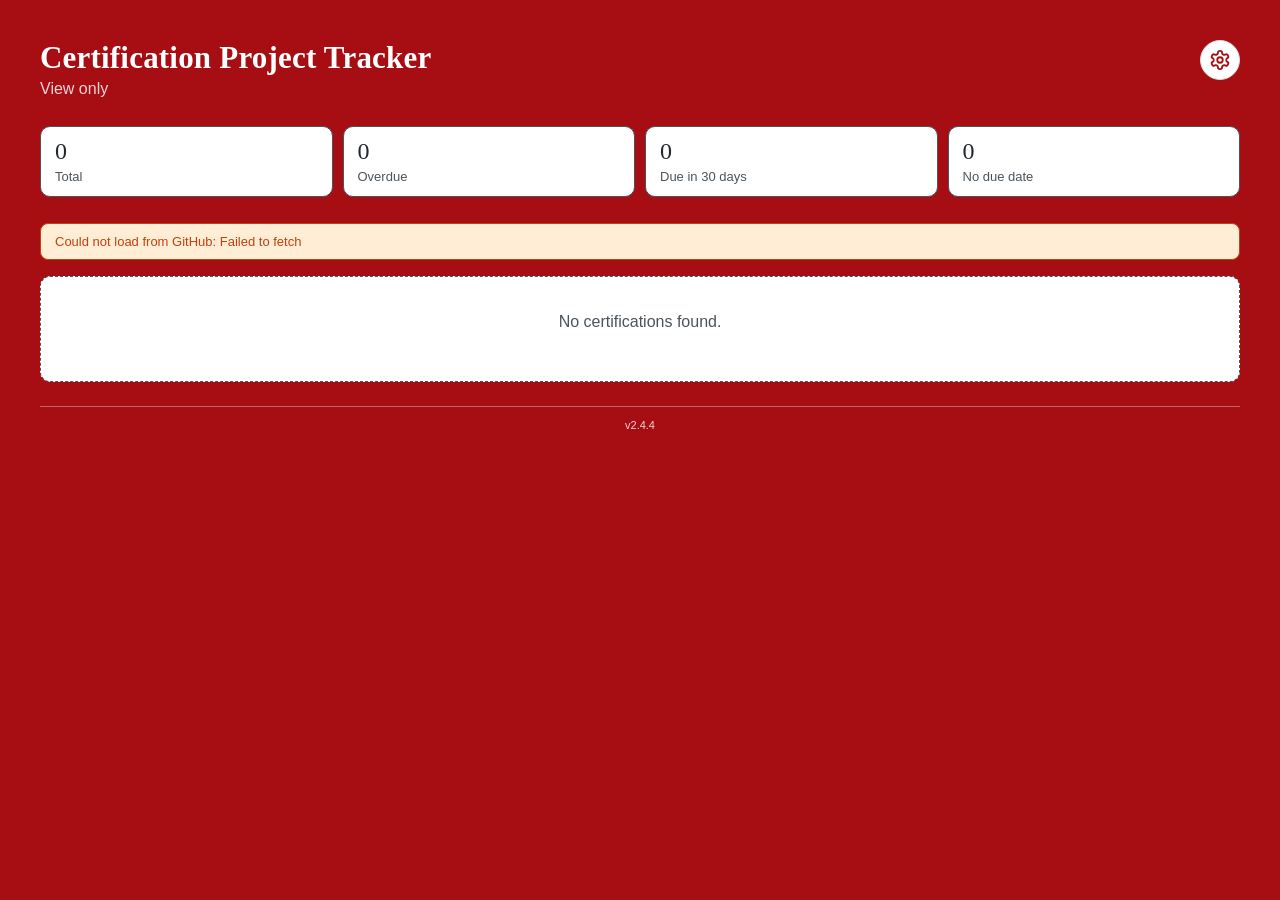
==== index.html @ 2c441146 "Add files via upload *Sidebar certifications: grey shading only, with plain text, on hover and when " ====
<!DOCTYPE html>
<html lang="en">
<head>
<meta charset="UTF-8">
<meta name="viewport" content="width=device-width, initial-scale=1">
<title>Certification Project Tracker (View Only)</title>
<style>
  :root{
    color-scheme: light dark;
    --bg:#A70E13;
    --on-bg:#FFFFFF;
    --on-bg-soft:#F6D2D4;
    --on-bg-line:rgba(255,255,255,0.35);
    --card:#FFFFFF;
    --card-line:#4A545B;
    --line:#D8DCDF;
    --line-strong:#B4BBC0;
    --hover:#E1E5E8;
    --neutral-bg:#E6E9EB;
    --backdrop:rgba(20,24,27,0.45);
    --ink:#23292E;
    --ink-soft:#4A545B;
    --ink-faint:#6A747B;
    --accent:#A70E13;
    --accent-hover:#8C0B10;
    --accent-ink:#A70E13;
    --hover-ink:#A70E13;
    --accent-bg:#FBE8E9;
    --on-accent:#FFFFFF;
    --rust:#C2410C;
    --rust-bg:#FFEDD5;
    --rust-strong:#9A3409;
    --rust-bg-strong:#FFE0C2;
    --gold:#875A00;
    --gold-bg:#FCEFD3;
    --sage:#2E6A2A;
    --sage-bg:#E2F0DE;
    --sage-strong:#1F4D1C;
    --sage-bg-strong:#CFE6C8;
    --slate:#2E5A88;
    --slate-bg:#E2EBF5;
    --edit-hover-line:#1D5FA8;
    --field-bg:#FFFFFF;
    --action:#1D5FA8;
    --action-hover:#174C87;
    --action-ink:#1D5FA8;
    --del:#A70E13;
    --del-line:#A70E13;
    --del-bg:#FBE8E9;
    --del-strong:#7A0A0E;
    --del-bg-strong:#F6D2D4;
    --radius:10px;
    --serif: Calibri, "Segoe UI", Georgia, serif;
    --sans: Calibri, "Segoe UI", -apple-system, BlinkMacSystemFont, Helvetica, Arial, sans-serif;
  }
  @media (prefers-color-scheme: dark){
    :root{
      --bg:#000000;
      --on-bg:#FFFFFF;
      --on-bg-soft:#B8C1C7;
      --on-bg-line:#333333;
      --card:#353D43;
      --card-line:#A70E13;
      --line:#4A545B;
      --line-strong:#7C8790;
      --hover:#434C53;
      --neutral-bg:#454E55;
      --backdrop:rgba(0,0,0,0.6);
      --ink:#FFFFFF;
      --ink-soft:#E4E8EB;
      --ink-faint:#B8C1C7;
      --accent:#A70E13;
      --accent-hover:#C0151B;
      --accent-ink:#FF6B6F;
      --hover-ink:#FF6B6F;
      --accent-bg:#4A2A2E;
      --on-accent:#FFFFFF;
      --rust:#FF9D66;
      --rust-bg:#4E3325;
      --rust-strong:#FFB085;
      --rust-bg-strong:#4E3325;
      --gold:#E7C07E;
      --gold-bg:#4A3D22;
      --sage:#C6E0BE;
      --sage-bg:#2E4630;
      --sage-strong:#D6EBCF;
      --sage-bg-strong:#3A5A3C;
      --slate:#C9D6E6;
      --slate-bg:#2E3C4B;
      --edit-hover-line:#6FA8E8;
      --field-bg:#000000;
      --action:#2F6DB5;
      --action-hover:#3B7BC4;
      --action-ink:#6FA8E8;
      --del:#FF8E91;
      --del-line:#FF6B6F;
      --del-bg:#4A2A2E;
      --del-strong:#FFA3A6;
      --del-bg-strong:#5C3238;
    }
  }
  html{-webkit-text-size-adjust:100%;text-size-adjust:100%;}
  a{color:var(--action-ink);}
  *{box-sizing:border-box;}
  body{
    margin:0;
    background:var(--bg);
    color:var(--ink);
    font-family:var(--sans);
    font-size:17px;
    padding:clamp(16px, 4vw, 40px) clamp(12px, 3vw, 32px) 60px;
  }
  .wrap{max-width:min(1200px, 96vw);margin:0 auto;}
  header{margin-bottom:28px;}
  h1{
    color:var(--on-bg);
    font-family:var(--serif);
    font-weight:700;
    font-size:31px;
    margin:0 0 4px;
    letter-spacing:0.2px;
  }
  .sub{color:var(--on-bg-soft);font-size:16px;margin:0;}
  .stats{
    display:grid;
    grid-template-columns:repeat(auto-fit, minmax(140px, 1fr));
    gap:10px;
    margin:22px 0 26px;
  }
  .stat{
    background:var(--card);
    border:1px solid var(--card-line);
    border-radius:var(--radius);
    padding:12px 14px;
  }
  .stat .n{font-family:var(--serif);font-size:24px;font-weight:500;line-height:1;}
  .stat .l{font-size:13px;color:var(--ink-soft);margin-top:6px;}
  .toolbar{
    display:flex;
    justify-content:space-between;
    align-items:center;
    margin-bottom:14px;
    gap:10px;
  }
  .toolbar h2{
    color:var(--on-bg);
    font-family:var(--serif);
    font-size:19px;
    font-weight:500;
    margin:0;
  }
  button{
    font-family:var(--sans);
    font-size:14px;
    cursor:pointer;
    border-radius:8px;
    border:1px solid var(--line);
    background:var(--card);
    padding:8px 14px;
    color:var(--ink);
  }
  button:hover{border-color:var(--ink-faint);}

  .btn-primary{
    background:var(--action);
    border-color:var(--action);
    color:#FFFFFF;
  }
  .btn-primary:hover{background:var(--action-hover);border-color:var(--action-hover);}
  .btn-text{
    display:inline-flex;
    align-items:center;
    gap:5px;
    height:28px;
    padding:0 10px;
    font-size:13px;
    line-height:1;
    border-radius:6px;
    border:1px solid var(--line-strong);
    background:transparent;
    color:var(--ink-soft);
    white-space:nowrap;
  }
  
  .btn-text svg{width:15px;height:15px;flex-shrink:0;}
  .btn-text.danger{color:var(--del);border-color:var(--del-line);background:var(--del-bg);}
  
  .btn-text.ok{color:var(--sage);border-color:var(--sage);background:var(--sage-bg);}
  
  .cert-actions{display:flex;gap:6px;flex-shrink:0;flex-wrap:wrap;justify-content:flex-end;}

  .empty{
    background:var(--card);
    border:1px dashed var(--card-line);
    border-radius:var(--radius);
    padding:36px 20px;
    text-align:center;
    color:var(--ink-soft);
  }
  .empty p{margin:0 0 14px;font-size:16px;}

  table{
    width:100%;
    table-layout:fixed;
    border-collapse:collapse;
    background:var(--card);
    border:1px solid var(--line);
    border-radius:var(--radius);
    overflow:hidden;
    font-size:14px;
  }
  thead th{
    text-align:left;
    font-size:12px;
    font-weight:600;
    color:var(--ink-soft);
    padding:10px 12px;
    border-bottom:1px solid var(--line);
    background:var(--hover);
    overflow-wrap:break-word;
  }
  tbody td{
    padding:12px;
    border-bottom:1px solid var(--line);
    vertical-align:top;
    overflow-wrap:break-word;
    word-break:break-word;
  }
  tbody tr:last-child td{border-bottom:none;}
  tbody tr:hover{background:var(--hover);}
  .cert-name{font-weight:500;font-family:var(--serif);font-size:16px;}
  .muted{color:var(--ink-soft);}
  .pill{
    font-size:12px;
    padding:3px 9px;
    border-radius:99px;
    white-space:nowrap;
    font-weight:600;
    display:inline-block;
  }
  .pill-notstarted{background:var(--neutral-bg);color:var(--ink-soft);}
  .pill-inprogress{background:var(--slate-bg);color:var(--slate);}
  .pill-submitted{background:var(--slate-bg);color:var(--slate);}
  .pill-underreview{background:var(--gold-bg);color:var(--gold);}
  .pill-approved{background:var(--sage-bg);color:var(--sage);}
  .pill-rejected{background:var(--rust-bg);color:var(--rust);}
  .pill-onhold{background:var(--neutral-bg);color:var(--ink-soft);}
  .pill-overdue{background:var(--rust-bg);color:var(--rust);}
  .pill-slate{background:var(--slate-bg);color:var(--slate);margin-right:6px;}
  .pill-gold{background:var(--gold-bg);color:var(--gold);margin-right:6px;}
  .pill-sage{background:var(--sage-bg);color:var(--sage);margin-right:6px;}
  .due-cell.overdue{color:var(--rust);font-weight:600;}
  .actions-cell{white-space:nowrap;}
  .change-cell{max-width:220px;}
  .doc-loc{
    font-family:ui-monospace,"SF Mono",Consolas,monospace;
    font-size:12px;
    color:var(--ink-faint);
    margin-top:4px;
    word-break:break-all;
    user-select:all;
  }
  .doc-loc a{color:var(--action-ink);text-decoration:underline;}
  .field-grid .fv a{color:var(--action-ink);text-decoration:underline;}

  .tabs{
    display:flex;
    flex-wrap:wrap;
    gap:6px;
    border-bottom:1px solid var(--line);
    padding-bottom:0;
    margin-bottom:16px;
  }
  .tab{
    position:relative;
    display:flex;
    align-items:center;
    gap:8px;
    padding:10px 14px;
    border:1px solid transparent;
    border-bottom:none;
    border-radius:8px 8px 0 0;
    background:none;
    color:var(--ink-soft);
    font-family:var(--serif);
    font-size:15px;
    cursor:pointer;
  }
  
  .tab.active{
    color:var(--ink);
    background:var(--card);
    border-color:var(--line);
    font-weight:500;
  }
  .tab.active::after{
    content:'';
    position:absolute;
    left:0; right:0; bottom:-1px;
    height:1px;
    background:var(--card);
  }
  .tab-count{
    font-size:12px;
    background:var(--slate-bg);
    color:var(--slate);
    padding:1px 7px;
    border-radius:99px;
    font-weight:600;
  }
  .tab-overdue-dot{
    width:7px;
    height:7px;
    border-radius:50%;
    background:var(--rust);
    display:inline-block;
  }
  .tab-panel{
    background:var(--card);
    border:1px solid var(--line);
    border-radius:0 var(--radius) var(--radius) var(--radius);
    padding:6px 16px 14px;
  }
  .cgroup-add{padding-top:6px;}
  .cert-block{
    padding:14px 0;
    border-bottom:1px solid var(--line);
  }
  .cert-block:last-child{border-bottom:none;}
  .cert-block-top{
    display:flex;
    justify-content:space-between;
    align-items:flex-start;
    gap:10px;
  }
  .cert-collapse-toggle{
    width:100%;
    background:none;
    border:none;
    padding:0;
    cursor:pointer;
    text-align:left;
    font-family:var(--sans);
    color:var(--ink);
  }
  .cert-collapse-toggle:hover .cert-name{color:var(--action-ink);}
  .cert-collapse-toggle .chevron{
    display:inline-block;
    font-size:12px;
    color:var(--ink-faint);
    margin-right:6px;
    transition:transform 0.15s ease;
  }
  .cert-collapse-toggle .chevron.open{transform:rotate(90deg);}
  .serial-heading{
    font-family:var(--serif);
    font-size:13px;
    font-weight:600;
    color:var(--ink-soft);
    text-transform:uppercase;
    letter-spacing:0.04em;
    margin:16px 0 4px;
  }
  .serial-heading:first-child{margin-top:0;}
  .field-grid{
    display:grid;
    grid-template-columns:repeat(auto-fit, minmax(220px, 1fr));
    gap:10px 20px;
    margin-top:10px;
    font-size:14px;
  }
  .field-grid .fk{
    font-size:12px;
    color:var(--ink-faint);
    margin-bottom:2px;
  }
  .field-grid .fv{color:var(--ink);}
  .field-grid .full{grid-column:1 / -1;}
  .inline-edit-row{margin-top:2px;}
  .inline-input{
    width:100%;
    font-family:var(--sans);
    font-size:14px;
    padding:7px 9px;
    border:1px solid var(--line);
    border-radius:8px;
    background:var(--field-bg);
    color:var(--ink);
  }
  .inline-input:focus{border-color:var(--action-ink);outline:none;}
  .changelog{
    margin-top:12px;
    padding-top:10px;
    border-top:1px solid var(--line);
  }
  .changelog-entry{
    display:flex;
    gap:10px;
    font-size:15px;
    padding:3px 0;
  }
  .changelog-date{
    font-size:13px;
    padding-top:1px;
    color:var(--ink-faint);
    min-width:80px;
    flex-shrink:0;
  }
  .changelog-text{color:var(--ink-soft);}
  .activity-entry{
    font-size:15px;
    padding:8px 0;
    border-bottom:1px solid var(--line);
  }
  .activity-entry:last-child{border-bottom:none;}
  .activity-entry-top{
    display:flex;
    justify-content:space-between;
    align-items:flex-start;
    gap:10px;
  }
  .late-note{color:var(--ink-faint);font-style:italic;}
  .activity-meta{
    font-size:13px;
    color:var(--ink-faint);
    margin-top:3px;
  }

  .modal-bg{
    position:fixed;inset:0;
    background:var(--backdrop);
    display:none;
    align-items:flex-start;
    justify-content:center;
    padding:40px 16px;
    z-index:10;
    overflow-y:auto;
  }
  .modal-bg.open{display:flex;}
  .modal{
    background:var(--card);
    border-radius:var(--radius);
    padding:22px;
    max-width:min(520px, 92vw);
    width:100%;
  }
  .modal h3{
    font-family:var(--serif);
    font-weight:500;
    font-size:20px;
    margin:0 0 16px;
  }
  .field{margin-bottom:12px;}
  .field label{
    display:block;
    font-size:13px;
    color:var(--ink-soft);
    margin-bottom:4px;
  }
  .field input, .field select, .field textarea{
    width:100%;
    font-family:var(--sans);
    font-size:16px;
    padding:8px 10px;
    border:1px solid var(--line);
    border-radius:8px;
    background:var(--field-bg);
    color:var(--ink);
  }
  .field textarea{resize:vertical;min-height:56px;}
  .field-row{display:flex;gap:10px;}
  .field-row .field{flex:1;}
  .modal-actions{
    display:flex;
    justify-content:flex-end;
    gap:8px;
    margin-top:18px;
  }
  .err{color:var(--rust);font-size:13px;margin-top:4px;display:none;}
  .loading{color:var(--on-bg-soft);font-size:14px;padding:20px 0;}

  @media (max-width: 640px){
    .field-grid{grid-template-columns:1fr;}
    .tabs{flex-wrap:nowrap;overflow-x:auto;}
    .tab{flex-shrink:0;}
  }
  .sync-banner{
    font-size:13px;
    padding:10px 14px;
    border-radius:8px;
    margin-bottom:16px;
    border:1px solid var(--line);
  }
  .sync-banner.info{background:var(--slate-bg);color:var(--slate);border-color:var(--slate);}
  .sync-banner.error{background:var(--rust-bg);color:var(--rust);border-color:var(--rust);}
  .sync-banner.success{background:var(--sage-bg);color:var(--sage);border-color:var(--sage);}
  .sync-banner a{color:inherit;text-decoration:underline;}
  .version-footer{
    margin-top:24px;
    padding-top:12px;
    border-top:1px solid var(--on-bg-line);
    font-size:11px;
    color:var(--on-bg-soft);
    text-align:center;
  }
  /* v2.2.0 sidebar layout */
  .layout{
    display:grid;
    grid-template-columns:minmax(220px, 290px) minmax(0, 1fr);
    gap:16px;
    align-items:start;
  }
  .sidebar{
    background:var(--card);
    border:1px solid var(--card-line);
    border-radius:var(--radius);
    padding:6px;
    position:sticky;
    top:16px;
    max-height:calc(100vh - 32px);
    overflow-y:auto;
  }
  .side-customer-btn{
    width:100%;
    display:flex;
    align-items:center;
    gap:8px;
    background:none;
    border:none;
    border-radius:8px;
    padding:10px;
    font-family:var(--serif);
    font-size:15px;
    color:var(--ink-soft);
    text-align:left;
  }
  
  .side-customer.has-active .side-customer-btn{color:var(--ink);font-weight:700;}
  .side-customer.has-active .side-customer-name{color:var(--hover-ink);font-weight:700;}
  .side-customer-name{flex:1;min-width:0;overflow-wrap:break-word;}
  .sidebar .chevron{
    display:inline-block;
    font-size:12px;
    color:var(--ink-faint);
    transition:transform 0.15s ease;
  }
  .sidebar .chevron.open{transform:rotate(90deg);}
  .side-certs{padding:0 0 8px 18px;}
  .side-serial{
    font-size:11px;
    font-weight:600;
    color:var(--ink-faint);
    text-transform:uppercase;
    letter-spacing:0.04em;
    padding:8px 10px 2px;
  }
  .side-cert{
    width:100%;
    display:flex;
    align-items:flex-start;
    gap:8px;
    background:none;
    border:none;
    border-radius:6px;
    padding:7px 10px;
    font-size:14px;
    color:var(--ink-soft);
    text-align:left;
  }
  
  .side-cert.active{background:var(--hover);}
  .side-cert-name{flex:1;min-width:0;overflow-wrap:break-word;}
  .side-cert-auth{display:block;font-size:13px;color:var(--ink-faint);}
  .status-dot{width:8px;height:8px;border-radius:50%;flex-shrink:0;margin-top:6px;}
  .dot-overdue{background:var(--rust);}
  .dot-gold{background:var(--gold);}
  .dot-slate{background:var(--slate);}
  .dot-sage{background:var(--sage);}
  .side-add{font-size:13px;margin:4px 0 0 6px;}
  .detail{
    background:var(--card);
    border:1px solid var(--card-line);
    border-radius:var(--radius);
    padding:16px 20px 18px;
    min-width:0;
    scroll-margin-top:12px;
  }
  .detail-head{
    display:flex;
    justify-content:space-between;
    align-items:flex-start;
    gap:12px;
  }
  .detail-context{font-size:13px;color:var(--ink-faint);margin-bottom:2px;}
  .detail-title{
    font-family:var(--serif);
    font-size:22px;
    font-weight:600;
    margin:0;
    line-height:1.2;
  }
  .activity-entry-top > :first-child{min-width:0;overflow-wrap:anywhere;}
  .activity-entry-top .cert-actions{flex-shrink:0;}
  .page-head{display:flex;justify-content:space-between;align-items:flex-start;gap:12px;}
  .icon-btn{
    display:inline-flex;
    align-items:center;
    justify-content:center;
    width:40px;
    height:40px;
    padding:0;
    border-radius:50%;
    border:1px solid var(--line);
    background:var(--card);
    color:var(--accent);
  }
  .detail-actions{display:flex;justify-content:flex-end;margin-top:4px;}
  button:focus-visible{outline:2px solid var(--action-ink);outline-offset:2px;}
  @media (max-width: 760px){
    .layout{grid-template-columns:1fr;}
    .sidebar{position:static;max-height:none;}
  }
  @media (prefers-reduced-motion: reduce){
    .sidebar .chevron{transition:none;}
  }
  /* Hover: grey shading; customer names turn bold Redbird red; button borders take their color */
  .side-customer-btn:hover{background:var(--hover);}
  .side-customer-btn:hover .side-customer-name{color:var(--hover-ink);font-weight:700;}
  .side-cert:hover{background:var(--hover);}
  .btn-text:hover{background:var(--hover);color:var(--ink);border-color:var(--edit-hover-line);}
  .btn-text.danger:hover{background:var(--del-bg-strong);color:var(--del);border-color:var(--del-strong);}
  a.btn-text{text-decoration:none;}
  .btn-text.ok:hover{background:var(--sage-bg-strong);color:var(--sage);border-color:var(--sage-strong);}
  .icon-btn:hover{border-color:var(--accent);box-shadow:0 0 0 1px var(--accent);}
  /* Dark mode sidebar: selected customer gets a Redbird red highlight; text stays white */
  @media (prefers-color-scheme: dark){
    .side-customer.has-active .side-customer-btn,
    .side-customer.has-active .side-customer-btn:hover{background:var(--accent);color:#FFFFFF;}
    .side-customer.has-active .side-customer-name,
    .side-customer.has-active .side-customer-btn:hover .side-customer-name{color:#FFFFFF;font-weight:700;}
    .side-customer.has-active .chevron{color:#FFFFFF;}
    .side-customer-btn:hover .side-customer-name{color:var(--ink);font-weight:700;}
  }
</style>
</head>
<body>
<div class="wrap">
  <header class="page-head">
    <div>
      <h1>Certification Project Tracker</h1>
      <p class="sub">View only</p>
    </div>
    <button class="icon-btn" id="settings-btn" aria-label="Settings" title="Settings"><svg viewBox="0 0 24 24" width="22" height="22" fill="none" stroke="currentColor" stroke-width="2" stroke-linecap="round" stroke-linejoin="round" aria-hidden="true"><path d="M12.22 2h-.44a2 2 0 0 0-2 2v.18a2 2 0 0 1-1 1.73l-.43.25a2 2 0 0 1-2 0l-.15-.08a2 2 0 0 0-2.73.73l-.22.38a2 2 0 0 0 .73 2.73l.15.1a2 2 0 0 1 1 1.72v.51a2 2 0 0 1-1 1.74l-.15.09a2 2 0 0 0-.73 2.73l.22.38a2 2 0 0 0 2.73.73l.15-.08a2 2 0 0 1 2 0l.43.25a2 2 0 0 1 1 1.73V20a2 2 0 0 0 2 2h.44a2 2 0 0 0 2-2v-.18a2 2 0 0 1 1-1.73l.43-.25a2 2 0 0 1 2 0l.15.08a2 2 0 0 0 2.73-.73l.22-.39a2 2 0 0 0-.73-2.73l-.15-.08a2 2 0 0 1-1-1.74v-.5a2 2 0 0 1 1-1.74l.15-.09a2 2 0 0 0 .73-2.73l-.22-.38a2 2 0 0 0-2.73-.73l-.15.08a2 2 0 0 1-2 0l-.43-.25a2 2 0 0 1-1-1.73V4a2 2 0 0 0-2-2z"/><circle cx="12" cy="12" r="3"/></svg></button>
  </header>

  <div class="stats" id="stats"></div>

  <div id="sync-banner" class="sync-banner" style="display:none;"></div>

  <div id="list"><div class="loading">Loading&hellip;</div></div>
  <div class="version-footer">v2.4.4</div>
</div>

<div class="modal-bg" id="settings-modal-bg">
  <div class="modal">
    <h3>Sign in to edit</h3>
    <p style="font-size:13px;color:var(--ink-soft);margin-top:-8px;">Enter a GitHub token with write access to open the editor. Your token is kept only in this browser's local storage — never written into the page or committed to the repo.</p>
    <div class="field">
      <label for="s-owner">Repo owner (user or org)</label>
      <input id="s-owner" placeholder="e.g. octocat">
    </div>
    <div class="field">
      <label for="s-repo">Repository name</label>
      <input id="s-repo" placeholder="e.g. certification-tracker">
    </div>
    <div class="field-row">
      <div class="field">
        <label for="s-branch">Branch</label>
        <input id="s-branch" placeholder="main">
      </div>
      <div class="field">
        <label for="s-path">File path</label>
        <input id="s-path" placeholder="data/certifications.json">
      </div>
    </div>
    <div class="field">
      <label for="s-token">Personal access token (repo write scope)</label>
      <input id="s-token" type="password" placeholder="ghp_...">
    </div>
    <div class="err" id="settings-err" style="display:none;"></div>
    <div class="modal-actions">
      <button id="settings-cancel-btn">Cancel</button>
      <button class="btn-primary" id="settings-save-btn">Connect &amp; open editor</button>
    </div>
  </div>
</div>

<script>
let certs = [];
let activeCustomer = null;
let activeCertId = null;
let expandedCustomers = new Set();
let sidebarInitialised = false;
let currentSha = null;

// Hardcoded, read-only connection to the public data repo.
const ghConfig = {
  owner: 'wjen5116',
  repo: 'Certification-Projects',
  branch: 'main',
  path: 'data/certifications.json',
  token: ''
};

function showBanner(kind, html){
  const el = document.getElementById('sync-banner');
  el.className = 'sync-banner ' + kind;
  el.innerHTML = html;
  el.style.display = 'block';
}

function hideBanner(){
  document.getElementById('sync-banner').style.display = 'none';
}

// UTF-8 safe base64 encode/decode
function b64DecodeUtf8(b64){
  return decodeURIComponent(escape(atob(b64)));
}

function ghHeaders(){
  const headers = {
    'Accept': 'application/vnd.github+json',
    'X-GitHub-Api-Version': '2022-11-28'
  };
  if(ghConfig.token) headers['Authorization'] = 'Bearer ' + ghConfig.token;
  return headers;
}

function ghUrl(){
  return `https://api.github.com/repos/${ghConfig.owner}/${ghConfig.repo}/contents/${encodeURIComponent(ghConfig.path).replace(/%2F/g,'/')}`;
}

async function fetchFromGitHub(){
  const res = await fetch(ghUrl() + `?ref=${encodeURIComponent(ghConfig.branch)}`, {
    headers: ghHeaders()
  });
  if(res.status === 404){
    return null; // file doesn't exist yet
  }
  if(!res.ok){
    const body = await res.text();
    throw new Error(`GitHub read failed (${res.status}): ${body.slice(0,200)}`);
  }
  const json = await res.json();
  currentSha = json.sha;
  const content = b64DecodeUtf8(json.content.replace(/\n/g,''));
  return JSON.parse(content);
}

async function load(){
  try{
    showBanner('info', 'Loading from GitHub&hellip;');
    const remote = await fetchFromGitHub();
    if(remote === null){
      certs = [];
      showBanner('error', 'No data file found at that path yet.');
    }else{
      certs = remote;
      hideBanner();
    }
  }catch(e){
    showBanner('error', 'Could not load from GitHub: ' + escapeHtml(e.message));
    certs = [];
  }
  render();
}

function statusPillClass(){ return ''; }

function isOverdue(c){
  if(!c.date) return false;
  const today = new Date(); today.setHours(0,0,0,0);
  const d = new Date(c.date + 'T00:00:00');
  return d < today;
}

function fmtDate(d){
  if(!d) return '\u2014';
  const dt = new Date(d + 'T00:00:00');
  return dt.toLocaleDateString(undefined, {month:'short', day:'numeric', year:'numeric'});
}

function render(){
  const stats = document.getElementById('stats');
  const total = certs.length;
  const overdue = certs.filter(isOverdue).length;
  const dueSoon = certs.filter(c => {
    if(!c.date || isOverdue(c)) return false;
    const d = new Date(c.date + 'T00:00:00');
    const today = new Date(); today.setHours(0,0,0,0);
    const diff = (d - today) / 86400000;
    return diff >= 0 && diff <= 30;
  }).length;
  const noDate = certs.filter(c => !c.date).length;

  stats.innerHTML = `
    <div class="stat"><div class="n">${total}</div><div class="l">Total</div></div>
    <div class="stat"><div class="n">${overdue}</div><div class="l">Overdue</div></div>
    <div class="stat"><div class="n">${dueSoon}</div><div class="l">Due in 30 days</div></div>
    <div class="stat"><div class="n">${noDate}</div><div class="l">No due date</div></div>
  `;

  const list = document.getElementById('list');
  if(certs.length === 0){
    list.innerHTML = `<div class="empty"><p>No certifications found.</p></div>`;
    return;
  }

  const groups = {};
  const order = [];
  certs.forEach(c => {
    const key = (c.customer || 'Unassigned').trim() || 'Unassigned';
    if(!groups[key]){ groups[key] = []; order.push(key); }
    groups[key].push(c);
  });

  const CUSTOMER_ORDER = ['skyborne airline academy', 'skyborn airline academy', 'us aviation academy', 'aeroguard', 'superior air'];
  order.sort((a,b) => {
    const ai = CUSTOMER_ORDER.indexOf(a.trim().toLowerCase());
    const bi = CUSTOMER_ORDER.indexOf(b.trim().toLowerCase());
    const aRank = ai === -1 ? CUSTOMER_ORDER.length : ai;
    const bRank = bi === -1 ? CUSTOMER_ORDER.length : bi;
    if(aRank !== bRank) return aRank - bRank;
    return a.localeCompare(b);
  });

  // Resolve the selected certification; fall back to the first one for the current customer
  let activeCert = certs.find(x => x.id === activeCertId);
  if(!activeCert){
    const fallbackCustomer = (activeCustomer && order.includes(activeCustomer)) ? activeCustomer : order[0];
    activeCert = sortCerts(groups[fallbackCustomer])[0];
    activeCertId = activeCert.id;
  }
  activeCustomer = customerKey(activeCert);
  if(!sidebarInitialised){
    expandedCustomers.add(activeCustomer);
    sidebarInitialised = true;
  }

  const sidebar = order.map(customer => {
    const items = sortCerts(groups[customer]);
    const anyOverdue = items.some(isCertOverdue);
    const open = expandedCustomers.has(customer);
    const { groups: sg, order: so } = groupBySerial(items);
    const showSerial = so.length > 1;
    return `
      <div class="side-customer ${customer === activeCustomer ? 'has-active' : ''}">
        <button class="side-customer-btn" aria-expanded="${open}" onclick="toggleCustomer('${escapeAttr(customer)}')">
          <span class="chevron ${open ? 'open' : ''}" aria-hidden="true">&#9656;</span>
          <span class="side-customer-name">${escapeHtml(customer)}</span>
          ${anyOverdue ? '<span class="tab-overdue-dot" title="Has overdue items"></span>' : ''}
          <span class="tab-count">${items.length}</span>
        </button>
        ${open ? `
        <div class="side-certs">
          ${so.map(sk => `
            ${sg[sk].map(x => {
              const st = computeCertStatus(x);
              const isActive = x.id === activeCertId;
              return `
              <button class="side-cert ${isActive ? 'active' : ''}" ${isActive ? 'aria-current="true"' : ''} title="${escapeHtml(certName(x))}" onclick="selectCert('${x.id}')">
                <span class="status-dot dot-${st.cls}" title="${st.label}"></span>
                <span class="side-cert-name">SN: ${escapeHtml(x.serial || '\u2014')}${(x.authority || x.level) ? `<span class="side-cert-auth">${escapeHtml([x.authority, x.level].filter(Boolean).join(' - '))}</span>` : ''}${x.aircraft ? `<span class="side-cert-auth">${escapeHtml(x.aircraft)}</span>` : ''}</span>
              </button>`;
            }).join('')}
          `).join('')}
        </div>` : ''}
      </div>
    `;
  }).join('');

  const c = activeCert;
  const over = isOverdue(c);
  const status = computeCertStatus(c);

  list.innerHTML = `
    <div class="layout">
      <nav class="sidebar" aria-label="Customers and certifications">${sidebar}</nav>
      <section class="detail" id="detail" aria-live="polite">
        <div class="detail-head">
          <div>
            <div class="detail-context">${escapeHtml(activeCustomer)}${c.serial ? ' / ' + escapeHtml(c.serial) : ''}</div>
            <h2 class="detail-title">${escapeHtml(certName(c))}</h2>
          </div>
          <span class="pill pill-${status.cls}">${status.label}</span>
        </div>
        <div class="field-grid">
          <div>
            <div class="fk">SIM location</div>
            <div class="fv">${escapeHtml(c.simLocation || '\u2014')}</div>
          </div>
          <div>
            <div class="fk">Certifying country</div>
            <div class="fv">${escapeHtml(c.country || '\u2014')}</div>
          </div>
          <div>
            <div class="fk">Regulatory authority</div>
            <div class="fv">${escapeHtml(c.authority || '\u2014')}</div>
          </div>
          <div>
            <div class="fk">SIM serial number</div>
            <div class="fv">${escapeHtml(c.serial || '\u2014')}</div>
          </div>
          <div>
            <div class="fk">SIM model</div>
            <div class="fv">${escapeHtml(certModel(c) || '\u2014')}</div>
          </div>
          <div>
            <div class="fk">Aircraft type</div>
            <div class="fv">${escapeHtml(c.aircraft || '\u2014')}</div>
          </div>
          <div>
            <div class="fk">Certification level</div>
            <div class="fv">${escapeHtml(c.level || '\u2014')}</div>
          </div>
          <div>
            <div class="fk">Due date</div>
            <div class="fv ${over ? 'due-cell overdue' : ''}">${fmtDate(c.date)}${over ? ' <span class="pill pill-overdue">Overdue</span>' : ''}</div>
          </div>
          <div>
            <div class="fk">Primary contact</div>
            <div class="fv">${escapeHtml(c.primaryContact || '\u2014')}</div>
          </div>
        </div>
        ${renderDocumentsSection(c)}
        ${renderDocChangeLog(c)}
        ${renderActivityLog(c)}
      </section>
    </div>
  `;
}

function isCertOverdue(c){
  if(isOverdue(c)) return true;
  const acts = Array.isArray(c.activityLog) ? c.activityLog : [];
  return acts.some(isActivityOverdue);
}

function computeCertStatus(c){
  if(isCertOverdue(c)) return {label: 'Overdue', cls: 'overdue'};
  const acts = Array.isArray(c.activityLog) ? c.activityLog : [];
  if(acts.length === 0) return {label: 'No Activity', cls: 'slate'};
  const anyOpen = acts.some(a => a.status !== 'Complete');
  if(anyOpen) return {label: 'In Progress', cls: 'gold'};
  return {label: 'On Track', cls: 'sage'};
}

function sortCerts(items){
  return [...items].sort((a,b) => {
    const aOver = isCertOverdue(a) ? 0 : 1;
    const bOver = isCertOverdue(b) ? 0 : 1;
    if(aOver !== bOver) return aOver - bOver;
    const ad = a.date || '9999-99-99';
    const bd = b.date || '9999-99-99';
    return ad.localeCompare(bd);
  });
}

function groupBySerial(items){
  const groups = {};
  const order = [];
  items.forEach(c => {
    const key = c.serial || 'No serial number';
    if(!groups[key]){ groups[key] = []; order.push(key); }
    groups[key].push(c);
  });
  return { groups, order };
}

// ---- Automatic certification name and SIM model ----
// SIM model is read from the serial: skip a leading "R-" prefix, take the letters before the digits
// (R-MCX-100251 -> MCX, FMX-0297 -> FMX). A typed model overrides it.
function detectModel(serial){
  const m = String(serial || '').trim().toUpperCase().match(/^(?:R-)?([A-Z]+)(?=[-\s]?\d)/);
  return m ? m[1] : '';
}

function certModel(c){
  return (c.simModel || '').trim() || detectModel(c.serial);
}

// "Authority Level - Aircraft (Model)", e.g. "UKCAA FNPT II - Piper PA-28-181 Archer (MCX)"
function autoName(c){
  let n = [c.authority, c.level].map(x => (x || '').trim()).filter(Boolean).join(' ');
  const aircraft = (c.aircraft || '').trim();
  if(aircraft) n = n ? `${n} - ${aircraft}` : aircraft;
  const model = certModel(c);
  if(model) n = n ? `${n} (${model})` : model;
  return n;
}

// Existing certifications (no nameAuto flag) keep their typed names as overrides.
function certName(c){
  if(c.nameAuto) return autoName(c) || c.name || 'Untitled certification';
  return c.name || autoName(c) || 'Untitled certification';
}

function customerKey(c){
  return (c.customer || 'Unassigned').trim() || 'Unassigned';
}

function toggleCustomer(name){
  if(expandedCustomers.has(name)) expandedCustomers.delete(name);
  else expandedCustomers.add(name);
  render();
}

function selectCert(id){
  activeCertId = id;
  render();
  if(window.matchMedia('(max-width: 760px)').matches){
    const d = document.getElementById('detail');
    const reduce = window.matchMedia('(prefers-reduced-motion: reduce)').matches;
    if(d) d.scrollIntoView({behavior: reduce ? 'auto' : 'smooth', block: 'start'});
  }
}

function escapeAttr(s){
  return String(s).replace(/\\/g, '\\\\').replace(/'/g, "\\'");
}

const ICON = {
  eye: '<svg viewBox="0 0 24 24" fill="none" stroke="currentColor" stroke-width="2" stroke-linecap="round" stroke-linejoin="round" aria-hidden="true"><path d="M2 12s3.5-7 10-7 10 7 10 7-3.5 7-10 7S2 12 2 12z"/><circle cx="12" cy="12" r="3"/></svg>'
};

// "View" button: opens a document's link in a new tab (only for documents that have a link).
function viewBtn(doc){
  const url = typeof doc === 'string' ? '' : (doc.url || '');
  if(!url) return '';
  return `<a class="btn-text compact" href="${escapeHtml(url)}" target="_blank" rel="noopener noreferrer" title="View" aria-label="View">${ICON.eye}<span class="btn-label">View</span></a>`;
}

function renderDocumentsSection(c){
  const docs = Array.isArray(c.docs) ? c.docs : [];
  return `
    <div class="changelog">
      <div class="fk">Documents</div>
      ${docs.length ? docs.map(d => `
        <div class="activity-entry">
          <div class="activity-entry-top">
            <span class="changelog-text">${renderDocItem(d)}</span>
            ${viewBtn(d) ? `<div class="cert-actions">${viewBtn(d)}</div>` : ''}
          </div>
        </div>
      `).join('') : '<div class="changelog-entry"><span class="changelog-text" style="color:var(--ink-faint)">No documents yet</span></div>'}
      ${c.docLocation ? `<div class="activity-entry-top" style="margin-top:6px;">${renderDocLocation(c.docLocation)}</div>` : ''}
    </div>
  `;
}

function renderDocChangeLog(c){
  const entries = Array.isArray(c.docChangeLog) ? c.docChangeLog : [];
  const sorted = [...entries].sort((a,b) => (b.date||'').localeCompare(a.date||'') || (b.ts || 0) - (a.ts || 0));
  return `
    <div class="changelog">
      <div class="fk">Document Change Log</div>
      ${sorted.length ? sorted.map(entry => `
        <div class="changelog-entry">
          <span class="changelog-date">${fmtDate(entry.date)}${entry.time ? ', ' + entry.time : ''}</span>
          <span class="changelog-text">${escapeHtml(entry.text)}</span>
        </div>
      `).join('') : '<div class="changelog-entry"><span class="changelog-text" style="color:var(--ink-faint)">No entries yet</span></div>'}
    </div>
  `;
}

// For completed activities: how many days after the due date they were completed ('' if on time or unknown).
function lateNote(a){
  if(a.status !== 'Complete' || !a.dateDue || !a.dateCompleted) return '';
  const days = Math.round((new Date(a.dateCompleted + 'T00:00:00') - new Date(a.dateDue + 'T00:00:00')) / 86400000);
  if(days <= 0) return '';
  return ` <span class="late-note">(${days} day${days === 1 ? '' : 's'} late)</span>`;
}

function isActivityOverdue(a){
  if(a.status === 'Complete') return false;
  if(!a.dateDue) return false;
  const today = new Date(); today.setHours(0,0,0,0);
  return new Date(a.dateDue + 'T00:00:00') < today;
}

function activityStatusClass(status){
  if(status === 'Complete') return 'sage';
  if(status === 'In Progress') return 'gold';
  return 'slate';
}

function renderActivityLog(c){
  const entries = Array.isArray(c.activityLog) ? c.activityLog : [];
  const sorted = [...entries].sort((a,b) => {
    const aDone = a.status === 'Complete' ? 1 : 0;
    const bDone = b.status === 'Complete' ? 1 : 0;
    if(aDone !== bDone) return aDone - bDone;
    const ad = a.dateDue || a.dateCreated || '';
    const bd = b.dateDue || b.dateCreated || '';
    return aDone === 0 ? ad.localeCompare(bd) : bd.localeCompare(ad);
  });
  return `
    <div class="changelog">
      <div class="fk">Activities</div>
      ${sorted.length ? sorted.map(a => {
        const over = isActivityOverdue(a);
        const status = a.status || 'Pending';
        const cls = activityStatusClass(status);
        return `
        <div class="activity-entry">
          <div class="activity-entry-top">
            <div>
              <span class="pill pill-${cls}">${escapeHtml(status)}</span>
              <span class="changelog-text">${escapeHtml(a.description || a.text || '')}</span>
            </div>
          </div>
          <div class="activity-meta">
            Entered ${fmtDate(a.dateCreated)}${a.timeCreated ? ', ' + a.timeCreated : ''}
            ${a.dateDue ? ` \u00b7 Due ${fmtDate(a.dateDue)}${over ? ' <span class="pill pill-overdue">Overdue</span>' : ''}` : ''}
            ${a.dateUpdated && a.dateUpdated !== a.dateCreated ? ` \u00b7 Updated ${fmtDate(a.dateUpdated)}${a.timeUpdated ? ', ' + a.timeUpdated : ''}` : ''}
            ${a.dateCompleted ? ` \u00b7 Completed ${fmtDate(a.dateCompleted)}${a.timeCompleted ? ', ' + a.timeCompleted : ''}${lateNote(a)}` : ''}
          </div>
        </div>
      `; }).join('') : '<div class="changelog-entry"><span class="changelog-text" style="color:var(--ink-faint)">No activities yet</span></div>'}
    </div>
  `;
}


function escapeHtml(s){
  const d = document.createElement('div');
  d.textContent = s == null ? '' : s;
  return d.innerHTML;
}

function renderDocLocation(loc){
  if(!loc) return '';
  const isUrl = /^https?:\/\//i.test(loc.trim());
  if(isUrl){
    return `<div class="doc-loc"><a href="${escapeHtml(loc.trim())}" target="_blank" rel="noopener noreferrer">${escapeHtml(loc.trim())}</a></div>`;
  }
  return `<div class="doc-loc">${escapeHtml(loc)}</div>`;
}

function renderDocItem(doc){
  const name = typeof doc === 'string' ? doc : (doc.name || '');
  return escapeHtml(name);
}

// ---- Sign-in to the editor (project-management.html) ----
const SETTINGS_KEY = 'gh_cert_tracker_settings';
const FILE_PATH_DEFAULT = 'data/certifications.json';

function loadSettings(){
  try{
    const raw = localStorage.getItem(SETTINGS_KEY);
    return raw ? JSON.parse(raw) : null;
  }catch(e){
    return null;
  }
}

function saveSettings(cfg){
  localStorage.setItem(SETTINGS_KEY, JSON.stringify(cfg));
}

function showSettingsError(msg){
  const el = document.getElementById('settings-err');
  el.textContent = msg;
  el.style.display = msg ? 'block' : 'none';
}

function openSettings(message){
  const cfg = loadSettings() || {};
  document.getElementById('s-owner').value = cfg.owner || ghConfig.owner;
  document.getElementById('s-repo').value = cfg.repo || ghConfig.repo;
  document.getElementById('s-branch').value = cfg.branch || ghConfig.branch;
  document.getElementById('s-path').value = cfg.path || ghConfig.path;
  document.getElementById('s-token').value = cfg.token || '';
  showSettingsError(message || '');
  document.getElementById('settings-modal-bg').classList.add('open');
  document.getElementById('s-token').focus();
}

function closeSettings(){
  document.getElementById('settings-modal-bg').classList.remove('open');
}

// Confirms the token can reach the repo and write to it. Returns an error message, or '' if OK.
async function verifyCredentials(cfg){
  const headers = {
    'Accept': 'application/vnd.github+json',
    'X-GitHub-Api-Version': '2022-11-28',
    'Authorization': 'Bearer ' + cfg.token
  };
  let res;
  try{
    res = await fetch(`https://api.github.com/repos/${encodeURIComponent(cfg.owner)}/${encodeURIComponent(cfg.repo)}`, {headers});
  }catch(e){
    return 'Could not reach GitHub. Check your connection and try again.';
  }
  if(res.status === 401) return 'GitHub rejected this token. Check it has not expired or been revoked.';
  if(res.status === 403) return 'GitHub refused access with this token (403). It may be rate-limited or blocked by organisation policy.';
  if(res.status === 404) return `Repo ${cfg.owner}/${cfg.repo} was not found, or this token cannot access it.`;
  if(!res.ok) return `GitHub check failed (${res.status}).`;
  const repo = await res.json();
  if(repo.permissions && repo.permissions.push === false){
    return 'This token can read the repo but does not have write access. Use a token with Contents: read and write.';
  }
  return '';
}

document.getElementById('settings-btn').addEventListener('click', () => openSettings());
document.getElementById('settings-cancel-btn').addEventListener('click', closeSettings);
document.getElementById('settings-modal-bg').addEventListener('click', (e) => {
  if(e.target.id === 'settings-modal-bg') closeSettings();
});
document.getElementById('settings-save-btn').addEventListener('click', async () => {
  const owner = document.getElementById('s-owner').value.trim();
  const repo = document.getElementById('s-repo').value.trim();
  const branch = document.getElementById('s-branch').value.trim() || 'main';
  const path = document.getElementById('s-path').value.trim() || FILE_PATH_DEFAULT;
  const token = document.getElementById('s-token').value.trim();
  if(!owner || !repo || !token){
    showSettingsError('Owner, repo, and token are required.');
    return;
  }
  const btn = document.getElementById('settings-save-btn');
  btn.disabled = true;
  btn.textContent = 'Checking\u2026';
  showSettingsError('');
  const cfg = {owner, repo, branch, path, token};
  const problem = await verifyCredentials(cfg);
  btn.disabled = false;
  btn.textContent = 'Connect & open editor';
  if(problem){
    showSettingsError(problem);
    return;
  }
  saveSettings(cfg);
  location.href = 'project-management.html';
});

// Arriving from the editor (no credentials, or the saved token was rejected)
(function(){
  const params = new URLSearchParams(location.search);
  if(params.get('settings') === '1'){
    openSettings(params.get('reason') === 'rejected'
      ? 'GitHub rejected the saved token. Enter a valid token to open the editor.'
      : '');
    history.replaceState(null, '', location.pathname);
  }
})();

load();
</script>
</body>
</html>
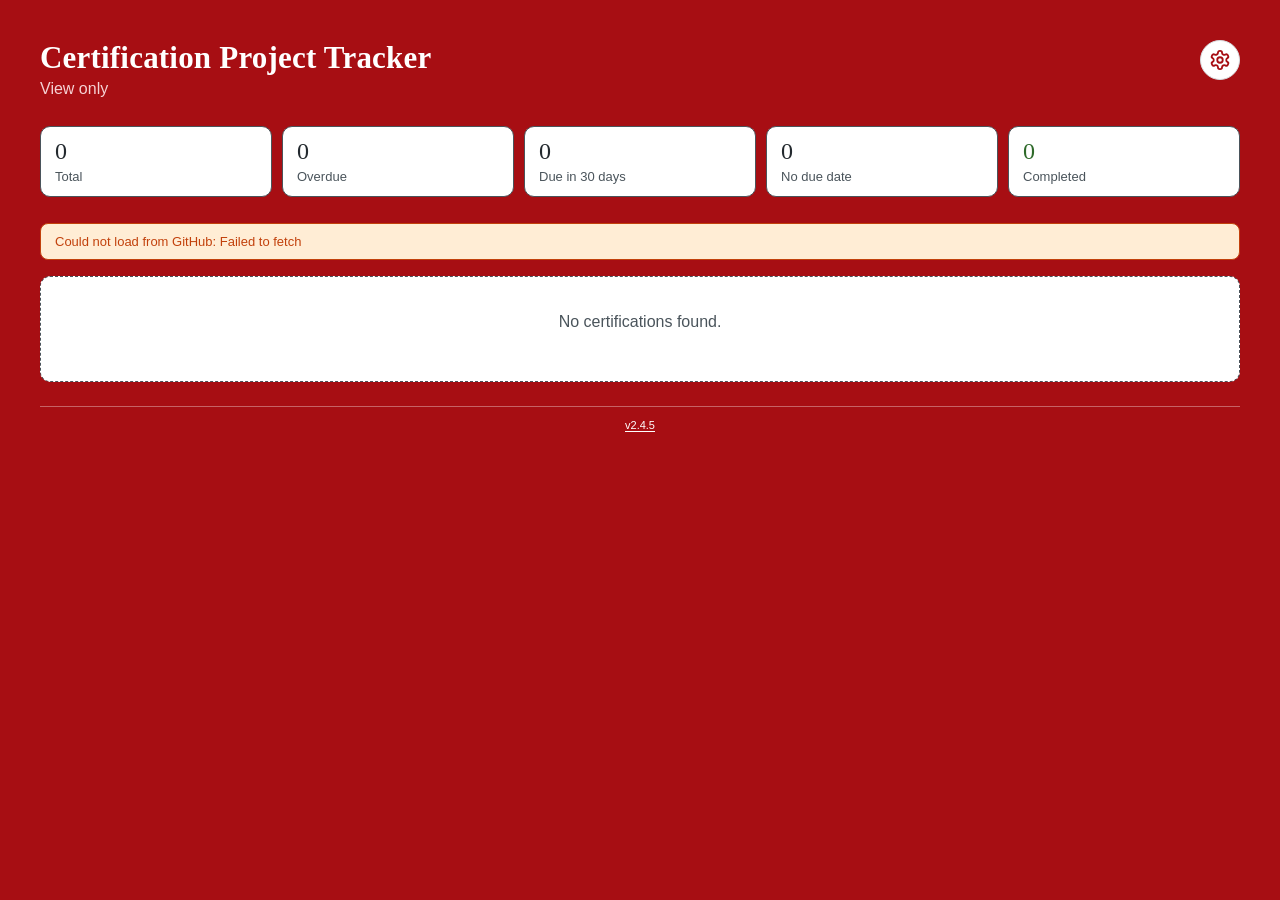
==== commit bb960848: "Add files via upload" ====
--- a/index.html
+++ b/index.html
@@ -135,20 +135,7 @@
   }
   .stat .n{font-family:var(--serif);font-size:24px;font-weight:500;line-height:1;}
   .stat .l{font-size:13px;color:var(--ink-soft);margin-top:6px;}
-  .toolbar{
-    display:flex;
-    justify-content:space-between;
-    align-items:center;
-    margin-bottom:14px;
-    gap:10px;
-  }
-  .toolbar h2{
-    color:var(--on-bg);
-    font-family:var(--serif);
-    font-size:19px;
-    font-weight:500;
-    margin:0;
-  }
+
   button{
     font-family:var(--sans);
     font-size:14px;
@@ -183,8 +170,7 @@
   }
   
   .btn-text svg{width:15px;height:15px;flex-shrink:0;}
-  .btn-text.danger{color:var(--del);border-color:var(--del-line);background:var(--del-bg);}
-  
+
   .btn-text.ok{color:var(--sage);border-color:var(--sage);background:var(--sage-bg);}
   
   .cert-actions{display:flex;gap:6px;flex-shrink:0;flex-wrap:wrap;justify-content:flex-end;}
@@ -199,37 +185,6 @@
   }
   .empty p{margin:0 0 14px;font-size:16px;}
 
-  table{
-    width:100%;
-    table-layout:fixed;
-    border-collapse:collapse;
-    background:var(--card);
-    border:1px solid var(--line);
-    border-radius:var(--radius);
-    overflow:hidden;
-    font-size:14px;
-  }
-  thead th{
-    text-align:left;
-    font-size:12px;
-    font-weight:600;
-    color:var(--ink-soft);
-    padding:10px 12px;
-    border-bottom:1px solid var(--line);
-    background:var(--hover);
-    overflow-wrap:break-word;
-  }
-  tbody td{
-    padding:12px;
-    border-bottom:1px solid var(--line);
-    vertical-align:top;
-    overflow-wrap:break-word;
-    word-break:break-word;
-  }
-  tbody tr:last-child td{border-bottom:none;}
-  tbody tr:hover{background:var(--hover);}
-  .cert-name{font-weight:500;font-family:var(--serif);font-size:16px;}
-  .muted{color:var(--ink-soft);}
   .pill{
     font-size:12px;
     padding:3px 9px;
@@ -238,20 +193,13 @@
     font-weight:600;
     display:inline-block;
   }
-  .pill-notstarted{background:var(--neutral-bg);color:var(--ink-soft);}
-  .pill-inprogress{background:var(--slate-bg);color:var(--slate);}
-  .pill-submitted{background:var(--slate-bg);color:var(--slate);}
-  .pill-underreview{background:var(--gold-bg);color:var(--gold);}
-  .pill-approved{background:var(--sage-bg);color:var(--sage);}
-  .pill-rejected{background:var(--rust-bg);color:var(--rust);}
-  .pill-onhold{background:var(--neutral-bg);color:var(--ink-soft);}
+
   .pill-overdue{background:var(--rust-bg);color:var(--rust);}
   .pill-slate{background:var(--slate-bg);color:var(--slate);margin-right:6px;}
   .pill-gold{background:var(--gold-bg);color:var(--gold);margin-right:6px;}
   .pill-sage{background:var(--sage-bg);color:var(--sage);margin-right:6px;}
   .due-cell.overdue{color:var(--rust);font-weight:600;}
-  .actions-cell{white-space:nowrap;}
-  .change-cell{max-width:220px;}
+
   .doc-loc{
     font-family:ui-monospace,"SF Mono",Consolas,monospace;
     font-size:12px;
@@ -263,43 +211,6 @@
   .doc-loc a{color:var(--action-ink);text-decoration:underline;}
   .field-grid .fv a{color:var(--action-ink);text-decoration:underline;}
 
-  .tabs{
-    display:flex;
-    flex-wrap:wrap;
-    gap:6px;
-    border-bottom:1px solid var(--line);
-    padding-bottom:0;
-    margin-bottom:16px;
-  }
-  .tab{
-    position:relative;
-    display:flex;
-    align-items:center;
-    gap:8px;
-    padding:10px 14px;
-    border:1px solid transparent;
-    border-bottom:none;
-    border-radius:8px 8px 0 0;
-    background:none;
-    color:var(--ink-soft);
-    font-family:var(--serif);
-    font-size:15px;
-    cursor:pointer;
-  }
-  
-  .tab.active{
-    color:var(--ink);
-    background:var(--card);
-    border-color:var(--line);
-    font-weight:500;
-  }
-  .tab.active::after{
-    content:'';
-    position:absolute;
-    left:0; right:0; bottom:-1px;
-    height:1px;
-    background:var(--card);
-  }
   .tab-count{
     font-size:12px;
     background:var(--slate-bg);
@@ -315,53 +226,7 @@
     background:var(--rust);
     display:inline-block;
   }
-  .tab-panel{
-    background:var(--card);
-    border:1px solid var(--line);
-    border-radius:0 var(--radius) var(--radius) var(--radius);
-    padding:6px 16px 14px;
-  }
-  .cgroup-add{padding-top:6px;}
-  .cert-block{
-    padding:14px 0;
-    border-bottom:1px solid var(--line);
-  }
-  .cert-block:last-child{border-bottom:none;}
-  .cert-block-top{
-    display:flex;
-    justify-content:space-between;
-    align-items:flex-start;
-    gap:10px;
-  }
-  .cert-collapse-toggle{
-    width:100%;
-    background:none;
-    border:none;
-    padding:0;
-    cursor:pointer;
-    text-align:left;
-    font-family:var(--sans);
-    color:var(--ink);
-  }
-  .cert-collapse-toggle:hover .cert-name{color:var(--action-ink);}
-  .cert-collapse-toggle .chevron{
-    display:inline-block;
-    font-size:12px;
-    color:var(--ink-faint);
-    margin-right:6px;
-    transition:transform 0.15s ease;
-  }
-  .cert-collapse-toggle .chevron.open{transform:rotate(90deg);}
-  .serial-heading{
-    font-family:var(--serif);
-    font-size:13px;
-    font-weight:600;
-    color:var(--ink-soft);
-    text-transform:uppercase;
-    letter-spacing:0.04em;
-    margin:16px 0 4px;
-  }
-  .serial-heading:first-child{margin-top:0;}
+
   .field-grid{
     display:grid;
     grid-template-columns:repeat(auto-fit, minmax(220px, 1fr));
@@ -375,19 +240,7 @@
     margin-bottom:2px;
   }
   .field-grid .fv{color:var(--ink);}
-  .field-grid .full{grid-column:1 / -1;}
-  .inline-edit-row{margin-top:2px;}
-  .inline-input{
-    width:100%;
-    font-family:var(--sans);
-    font-size:14px;
-    padding:7px 9px;
-    border:1px solid var(--line);
-    border-radius:8px;
-    background:var(--field-bg);
-    color:var(--ink);
-  }
-  .inline-input:focus{border-color:var(--action-ink);outline:none;}
+
   .changelog{
     margin-top:12px;
     padding-top:10px;
@@ -481,8 +334,7 @@
 
   @media (max-width: 640px){
     .field-grid{grid-template-columns:1fr;}
-    .tabs{flex-wrap:nowrap;overflow-x:auto;}
-    .tab{flex-shrink:0;}
+
   }
   .sync-banner{
     font-size:13px;
@@ -495,6 +347,12 @@
   .sync-banner.error{background:var(--rust-bg);color:var(--rust);border-color:var(--rust);}
   .sync-banner.success{background:var(--sage-bg);color:var(--sage);border-color:var(--sage);}
   .sync-banner a{color:inherit;text-decoration:underline;}
+  .status-check{display:inline-flex;width:14px;height:14px;margin-top:3px;flex-shrink:0;color:var(--sage);}
+  .status-check svg{width:14px;height:14px;}
+  .detail-completed{font-size:14px;color:var(--sage);margin-top:3px;}
+  .stat-done .n{color:var(--sage);}
+  .version-footer a{color:var(--on-bg);text-decoration:underline;text-underline-offset:2px;}
+  .version-footer a:hover{text-decoration-thickness:2px;}
   .version-footer{
     margin-top:24px;
     padding-top:12px;
@@ -546,14 +404,7 @@
   }
   .sidebar .chevron.open{transform:rotate(90deg);}
   .side-certs{padding:0 0 8px 18px;}
-  .side-serial{
-    font-size:11px;
-    font-weight:600;
-    color:var(--ink-faint);
-    text-transform:uppercase;
-    letter-spacing:0.04em;
-    padding:8px 10px 2px;
-  }
+
   .side-cert{
     width:100%;
     display:flex;
@@ -576,7 +427,7 @@
   .dot-gold{background:var(--gold);}
   .dot-slate{background:var(--slate);}
   .dot-sage{background:var(--sage);}
-  .side-add{font-size:13px;margin:4px 0 0 6px;}
+
   .detail{
     background:var(--card);
     border:1px solid var(--card-line);
@@ -614,7 +465,7 @@
     background:var(--card);
     color:var(--accent);
   }
-  .detail-actions{display:flex;justify-content:flex-end;margin-top:4px;}
+
   button:focus-visible{outline:2px solid var(--action-ink);outline-offset:2px;}
   @media (max-width: 760px){
     .layout{grid-template-columns:1fr;}
@@ -628,7 +479,7 @@
   .side-customer-btn:hover .side-customer-name{color:var(--hover-ink);font-weight:700;}
   .side-cert:hover{background:var(--hover);}
   .btn-text:hover{background:var(--hover);color:var(--ink);border-color:var(--edit-hover-line);}
-  .btn-text.danger:hover{background:var(--del-bg-strong);color:var(--del);border-color:var(--del-strong);}
+
   a.btn-text{text-decoration:none;}
   .btn-text.ok:hover{background:var(--sage-bg-strong);color:var(--sage);border-color:var(--sage-strong);}
   .icon-btn:hover{border-color:var(--accent);box-shadow:0 0 0 1px var(--accent);}
@@ -658,7 +509,7 @@
   <div id="sync-banner" class="sync-banner" style="display:none;"></div>
 
   <div id="list"><div class="loading">Loading&hellip;</div></div>
-  <div class="version-footer">v2.4.4</div>
+  <div class="version-footer"><a href="changelog.html" title="Change log">v2.4.5</a></div>
 </div>
 
 <div class="modal-bg" id="settings-modal-bg">
@@ -776,10 +627,8 @@
   render();
 }
 
-function statusPillClass(){ return ''; }
-
 function isOverdue(c){
-  if(!c.date) return false;
+  if(c.completed || !c.date) return false;
   const today = new Date(); today.setHours(0,0,0,0);
   const d = new Date(c.date + 'T00:00:00');
   return d < today;
@@ -796,19 +645,21 @@
   const total = certs.length;
   const overdue = certs.filter(isOverdue).length;
   const dueSoon = certs.filter(c => {
-    if(!c.date || isOverdue(c)) return false;
+    if(c.completed || !c.date || isOverdue(c)) return false;
     const d = new Date(c.date + 'T00:00:00');
     const today = new Date(); today.setHours(0,0,0,0);
     const diff = (d - today) / 86400000;
     return diff >= 0 && diff <= 30;
   }).length;
-  const noDate = certs.filter(c => !c.date).length;
+  const noDate = certs.filter(c => !c.completed && !c.date).length;
+  const completedCount = certs.filter(c => c.completed).length;
 
   stats.innerHTML = `
     <div class="stat"><div class="n">${total}</div><div class="l">Total</div></div>
     <div class="stat"><div class="n">${overdue}</div><div class="l">Overdue</div></div>
     <div class="stat"><div class="n">${dueSoon}</div><div class="l">Due in 30 days</div></div>
     <div class="stat"><div class="n">${noDate}</div><div class="l">No due date</div></div>
+    <div class="stat stat-done"><div class="n">${completedCount}</div><div class="l">Completed</div></div>
   `;
 
   const list = document.getElementById('list');
@@ -852,8 +703,9 @@
     const items = sortCerts(groups[customer]);
     const anyOverdue = items.some(isCertOverdue);
     const open = expandedCustomers.has(customer);
-    const { groups: sg, order: so } = groupBySerial(items);
-    const showSerial = so.length > 1;
+    // Active certifications first (grouped by serial), completed ones last.
+    const bySerial = arr => { const g = groupBySerial(arr); return g.order.flatMap(k => g.groups[k]); };
+    const ordered = [...bySerial(items.filter(x => !x.completed)), ...bySerial(items.filter(x => x.completed))];
     return `
       <div class="side-customer ${customer === activeCustomer ? 'has-active' : ''}">
         <button class="side-customer-btn" aria-expanded="${open}" onclick="toggleCustomer('${escapeAttr(customer)}')">
@@ -864,17 +716,15 @@
         </button>
         ${open ? `
         <div class="side-certs">
-          ${so.map(sk => `
-            ${sg[sk].map(x => {
+          ${ordered.map(x => {
               const st = computeCertStatus(x);
               const isActive = x.id === activeCertId;
               return `
               <button class="side-cert ${isActive ? 'active' : ''}" ${isActive ? 'aria-current="true"' : ''} title="${escapeHtml(certName(x))}" onclick="selectCert('${x.id}')">
-                <span class="status-dot dot-${st.cls}" title="${st.label}"></span>
+                ${x.completed ? `<span class="status-check" title="Completed">${ICON.check}</span>` : `<span class="status-dot dot-${st.cls}" title="${st.label}"></span>`}
                 <span class="side-cert-name">SN: ${escapeHtml(x.serial || '\u2014')}${(x.authority || x.level) ? `<span class="side-cert-auth">${escapeHtml([x.authority, x.level].filter(Boolean).join(' - '))}</span>` : ''}${x.aircraft ? `<span class="side-cert-auth">${escapeHtml(x.aircraft)}</span>` : ''}</span>
               </button>`;
             }).join('')}
-          `).join('')}
         </div>` : ''}
       </div>
     `;
@@ -892,13 +742,14 @@
           <div>
             <div class="detail-context">${escapeHtml(activeCustomer)}${c.serial ? ' / ' + escapeHtml(c.serial) : ''}</div>
             <h2 class="detail-title">${escapeHtml(certName(c))}</h2>
+            ${c.completed ? `<div class="detail-completed">Completed ${fmtDate(c.dateCompleted)}</div>` : ''}
           </div>
           <span class="pill pill-${status.cls}">${status.label}</span>
         </div>
         <div class="field-grid">
           <div>
             <div class="fk">SIM location</div>
-            <div class="fv">${escapeHtml(c.simLocation || '\u2014')}</div>
+            <div class="fv">${escapeHtml(publicLocation(c.simLocation) || '\u2014')}</div>
           </div>
           <div>
             <div class="fk">Certifying country</div>
@@ -929,8 +780,8 @@
             <div class="fv ${over ? 'due-cell overdue' : ''}">${fmtDate(c.date)}${over ? ' <span class="pill pill-overdue">Overdue</span>' : ''}</div>
           </div>
           <div>
-            <div class="fk">Primary contact</div>
-            <div class="fv">${escapeHtml(c.primaryContact || '\u2014')}</div>
+            <div class="fk">Contact name</div>
+            <div class="fv">${escapeHtml(contactName(c) || '\u2014')}</div>
           </div>
         </div>
         ${renderDocumentsSection(c)}
@@ -942,12 +793,14 @@
 }
 
 function isCertOverdue(c){
+  if(c.completed) return false;
   if(isOverdue(c)) return true;
   const acts = Array.isArray(c.activityLog) ? c.activityLog : [];
   return acts.some(isActivityOverdue);
 }
 
 function computeCertStatus(c){
+  if(c.completed) return {label: 'Completed', cls: 'sage'};
   if(isCertOverdue(c)) return {label: 'Overdue', cls: 'overdue'};
   const acts = Array.isArray(c.activityLog) ? c.activityLog : [];
   if(acts.length === 0) return {label: 'No Activity', cls: 'slate'};
@@ -958,6 +811,9 @@
 
 function sortCerts(items){
   return [...items].sort((a,b) => {
+    const aDone = a.completed ? 1 : 0;
+    const bDone = b.completed ? 1 : 0;
+    if(aDone !== bDone) return aDone - bDone;
     const aOver = isCertOverdue(a) ? 0 : 1;
     const bOver = isCertOverdue(b) ? 0 : 1;
     if(aOver !== bOver) return aOver - bOver;
@@ -1006,6 +862,55 @@
   return c.name || autoName(c) || 'Untitled certification';
 }
 
+// ---- Completed certifications ----
+function localToday(){
+  const d = new Date();
+  return `${d.getFullYear()}-${String(d.getMonth() + 1).padStart(2, '0')}-${String(d.getDate()).padStart(2, '0')}`;
+}
+
+// ---- Contact details ----
+// Older data keeps name and email together in primaryContact ("Name - name@example.com").
+const EMAIL_RE = /[^\s<>(),;:]+@[^\s<>(),;:]+\.[A-Za-z]{2,}/;
+function splitContact(text){
+  const t = String(text || '').trim();
+  const m = t.match(EMAIL_RE);
+  if(!m) return {name: t, email: ''};
+  const name = t.replace(m[0], ' ')
+    .replace(/[<>()]/g, ' ')
+    .replace(/\s*[-\u2013\u2014,;:|]\s*$/, '')
+    .replace(/^\s*[-\u2013\u2014,;:|]\s*/, '')
+    .replace(/\s{2,}/g, ' ')
+    .trim();
+  return {name, email: m[0]};
+}
+function contactName(c){
+  if(c.contactName !== undefined || c.contactEmail !== undefined) return c.contactName || '';
+  return splitContact(c.primaryContact).name;
+}
+function contactEmail(c){
+  if(c.contactName !== undefined || c.contactEmail !== undefined) return c.contactEmail || '';
+  return splitContact(c.primaryContact).email;
+}
+
+// View-only page shows SIM location as city, state and country only.
+// "2825 Airport Drive, Vero Beach, FL 32960, USA" -> "Vero Beach, FL, USA".
+// Entries without a street number ("Greece", "RBHQ") are shown as entered;
+// any other full address shows just its country (the last part).
+function publicLocation(loc){
+  const s = String(loc || '').trim();
+  if(!s) return '';
+  if(!/\d/.test(s)) return s;
+  const parts = s.split(',').map(x => x.trim()).filter(Boolean);
+  const si = parts.findIndex(x => /^[A-Z]{2}\s+\d{5}(-\d{4})?$/.test(x));
+  if(si > 0){
+    const state = parts[si].slice(0, 2);
+    const country = parts.slice(si + 1).join(', ') || 'USA';
+    return `${parts[si - 1]}, ${state}, ${country}`;
+  }
+  const last = parts[parts.length - 1];
+  return /\d/.test(last) ? '' : last;
+}
+
 function customerKey(c){
   return (c.customer || 'Unassigned').trim() || 'Unassigned';
 }
@@ -1031,6 +936,7 @@
 }
 
 const ICON = {
+  check: '<svg viewBox="0 0 24 24" fill="none" stroke="currentColor" stroke-width="2.2" stroke-linecap="round" stroke-linejoin="round" aria-hidden="true"><path d="M5 12l5 5L20 7"/></svg>',
   eye: '<svg viewBox="0 0 24 24" fill="none" stroke="currentColor" stroke-width="2" stroke-linecap="round" stroke-linejoin="round" aria-hidden="true"><path d="M2 12s3.5-7 10-7 10 7 10 7-3.5 7-10 7S2 12 2 12z"/><circle cx="12" cy="12" r="3"/></svg>'
 };
 
@@ -1154,7 +1060,7 @@
   return escapeHtml(name);
 }
 
-// ---- Sign-in to the editor (project-management.html) ----
+// ---- Sign-in to the editor (admin/project-management.html) ----
 const SETTINGS_KEY = 'gh_cert_tracker_settings';
 const FILE_PATH_DEFAULT = 'data/certifications.json';
 
@@ -1245,7 +1151,7 @@
     return;
   }
   saveSettings(cfg);
-  location.href = 'project-management.html';
+  location.href = 'admin/project-management.html';
 });
 
 // Arriving from the editor (no credentials, or the saved token was rejected)
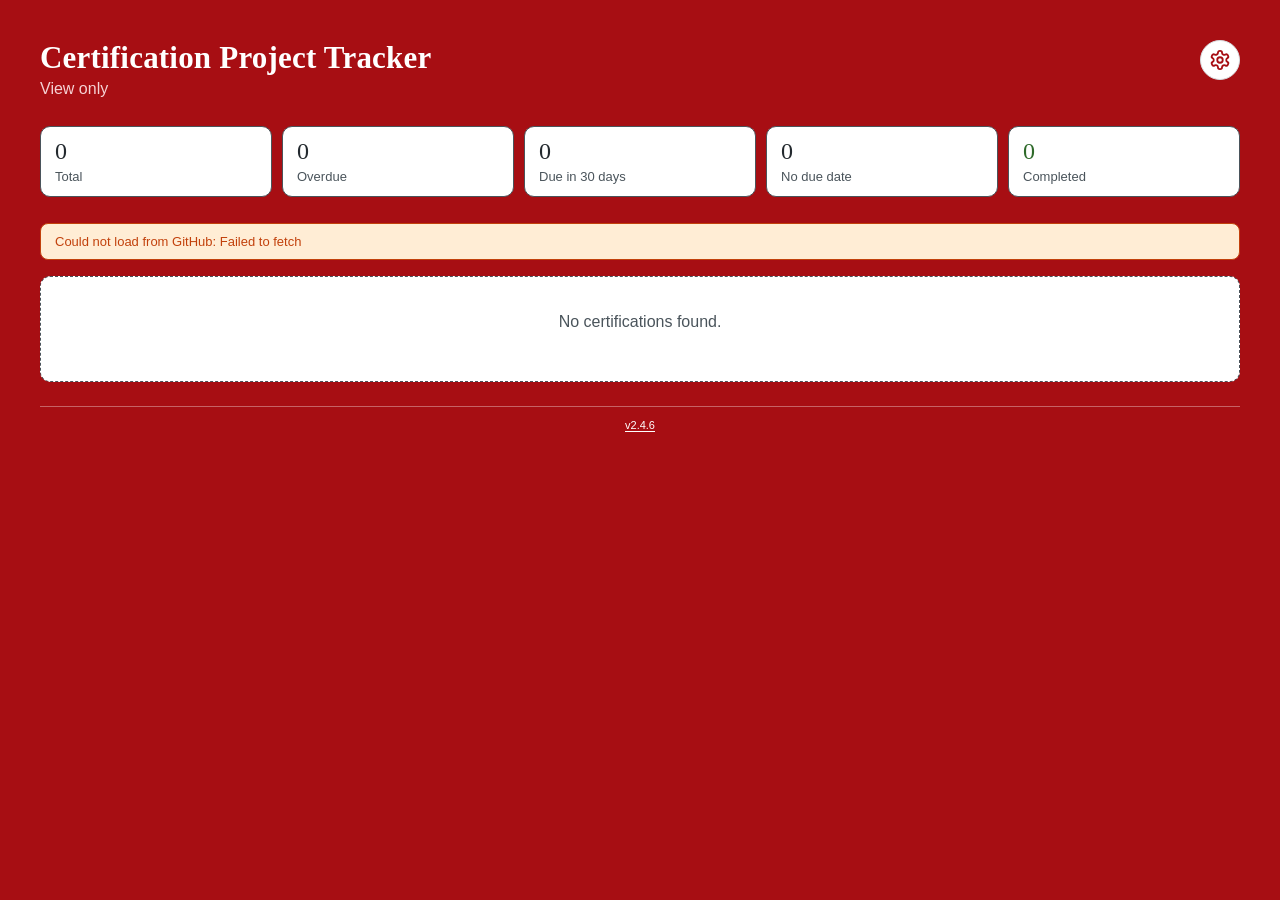
==== commit b919f4d9: "Add files via upload" ====
--- a/index.html
+++ b/index.html
@@ -347,8 +347,10 @@
   .sync-banner.error{background:var(--rust-bg);color:var(--rust);border-color:var(--rust);}
   .sync-banner.success{background:var(--sage-bg);color:var(--sage);border-color:var(--sage);}
   .sync-banner a{color:inherit;text-decoration:underline;}
-  .status-check{display:inline-flex;width:14px;height:14px;margin-top:3px;flex-shrink:0;color:var(--sage);}
-  .status-check svg{width:14px;height:14px;}
+  /* v2.4.6 sidebar: open-only counts, Completed tag */
+  .tab-count.zero{background:var(--neutral-bg);color:var(--ink-faint);font-weight:400;}
+  .status-spacer{visibility:hidden;}
+  .side-done-tag{display:inline-block;font-size:11px;font-weight:600;line-height:1.4;padding:0 7px;border-radius:99px;background:var(--sage-bg);color:var(--sage);margin-left:4px;vertical-align:1px;}
   .detail-completed{font-size:14px;color:var(--sage);margin-top:3px;}
   .stat-done .n{color:var(--sage);}
   .version-footer a{color:var(--on-bg);text-decoration:underline;text-underline-offset:2px;}
@@ -509,7 +511,7 @@
   <div id="sync-banner" class="sync-banner" style="display:none;"></div>
 
   <div id="list"><div class="loading">Loading&hellip;</div></div>
-  <div class="version-footer"><a href="changelog.html" title="Change log">v2.4.5</a></div>
+  <div class="version-footer"><a href="changelog.html" title="Change log">v2.4.6</a></div>
 </div>
 
 <div class="modal-bg" id="settings-modal-bg">
@@ -553,6 +555,7 @@
 let expandedCustomers = new Set();
 let sidebarInitialised = false;
 let currentSha = null;
+let lastFetchAt = 0;
 
 // Hardcoded, read-only connection to the public data repo.
 const ghConfig = {
@@ -593,8 +596,11 @@
 }
 
 async function fetchFromGitHub(){
+  lastFetchAt = Date.now();
+  // no-cache: always check GitHub for a newer copy (unchanged files come back as a quick 304).
   const res = await fetch(ghUrl() + `?ref=${encodeURIComponent(ghConfig.branch)}`, {
-    headers: ghHeaders()
+    headers: ghHeaders(),
+    cache: 'no-cache'
   });
   if(res.status === 404){
     return null; // file doesn't exist yet
@@ -676,15 +682,8 @@
     groups[key].push(c);
   });
 
-  const CUSTOMER_ORDER = ['skyborne airline academy', 'skyborn airline academy', 'us aviation academy', 'aeroguard', 'superior air'];
-  order.sort((a,b) => {
-    const ai = CUSTOMER_ORDER.indexOf(a.trim().toLowerCase());
-    const bi = CUSTOMER_ORDER.indexOf(b.trim().toLowerCase());
-    const aRank = ai === -1 ? CUSTOMER_ORDER.length : ai;
-    const bRank = bi === -1 ? CUSTOMER_ORDER.length : bi;
-    if(aRank !== bRank) return aRank - bRank;
-    return a.localeCompare(b);
-  });
+  // Customers A\u2013Z (case-insensitive).
+  order.sort((a,b) => a.localeCompare(b, undefined, {sensitivity: 'base', numeric: true}));
 
   // Resolve the selected certification; fall back to the first one for the current customer
   let activeCert = certs.find(x => x.id === activeCertId);
@@ -703,6 +702,8 @@
     const items = sortCerts(groups[customer]);
     const anyOverdue = items.some(isCertOverdue);
     const open = expandedCustomers.has(customer);
+    // Count open certifications only; completed ones don't count.
+    const openCount = items.filter(x => !x.completed).length;
     // Active certifications first (grouped by serial), completed ones last.
     const bySerial = arr => { const g = groupBySerial(arr); return g.order.flatMap(k => g.groups[k]); };
     const ordered = [...bySerial(items.filter(x => !x.completed)), ...bySerial(items.filter(x => x.completed))];
@@ -712,7 +713,7 @@
           <span class="chevron ${open ? 'open' : ''}" aria-hidden="true">&#9656;</span>
           <span class="side-customer-name">${escapeHtml(customer)}</span>
           ${anyOverdue ? '<span class="tab-overdue-dot" title="Has overdue items"></span>' : ''}
-          <span class="tab-count">${items.length}</span>
+          <span class="tab-count${openCount ? '' : ' zero'}" title="${openCount} open">${openCount}</span>
         </button>
         ${open ? `
         <div class="side-certs">
@@ -721,8 +722,8 @@
               const isActive = x.id === activeCertId;
               return `
               <button class="side-cert ${isActive ? 'active' : ''}" ${isActive ? 'aria-current="true"' : ''} title="${escapeHtml(certName(x))}" onclick="selectCert('${x.id}')">
-                ${x.completed ? `<span class="status-check" title="Completed">${ICON.check}</span>` : `<span class="status-dot dot-${st.cls}" title="${st.label}"></span>`}
-                <span class="side-cert-name">SN: ${escapeHtml(x.serial || '\u2014')}${(x.authority || x.level) ? `<span class="side-cert-auth">${escapeHtml([x.authority, x.level].filter(Boolean).join(' - '))}</span>` : ''}${x.aircraft ? `<span class="side-cert-auth">${escapeHtml(x.aircraft)}</span>` : ''}</span>
+                ${x.completed ? '<span class="status-dot status-spacer" aria-hidden="true"></span>' : `<span class="status-dot dot-${st.cls}" title="${st.label}"></span>`}
+                <span class="side-cert-name">SN: ${escapeHtml(x.serial || '\u2014')}${x.completed ? ' <span class="side-done-tag">Completed</span>' : ''}${(x.authority || x.level) ? `<span class="side-cert-auth">${escapeHtml([x.authority, x.level].filter(Boolean).join(' - '))}</span>` : ''}${x.aircraft ? `<span class="side-cert-auth">${escapeHtml(x.aircraft)}</span>` : ''}</span>
               </button>`;
             }).join('')}
         </div>` : ''}
@@ -936,7 +937,6 @@
 }
 
 const ICON = {
-  check: '<svg viewBox="0 0 24 24" fill="none" stroke="currentColor" stroke-width="2.2" stroke-linecap="round" stroke-linejoin="round" aria-hidden="true"><path d="M5 12l5 5L20 7"/></svg>',
   eye: '<svg viewBox="0 0 24 24" fill="none" stroke="currentColor" stroke-width="2" stroke-linecap="round" stroke-linejoin="round" aria-hidden="true"><path d="M2 12s3.5-7 10-7 10 7 10 7-3.5 7-10 7S2 12 2 12z"/><circle cx="12" cy="12" r="3"/></svg>'
 };
 
@@ -1165,6 +1165,40 @@
   }
 })();
 
+// ---- Keeping the page up to date ----
+// Check GitHub again when this tab is selected (at most every 5 seconds).
+async function refreshFromGitHub(){
+  if(Date.now() - lastFetchAt < 5000) return;
+  const prevSha = currentSha;
+  try{
+    const remote = await fetchFromGitHub();
+    if(remote && currentSha !== prevSha){
+      certs = remote;
+      hideBanner();
+      render();
+    }
+  }catch(e){ /* keep showing what's already loaded */ }
+}
+document.addEventListener('visibilitychange', () => {
+  if(document.visibilityState === 'visible') refreshFromGitHub();
+});
+window.addEventListener('focus', refreshFromGitHub);
+
+// When the editor saves in another tab of this browser, show the new data straight away.
+const SYNC_KEY = `${ghConfig.owner}/${ghConfig.repo}@${ghConfig.branch}:${ghConfig.path}`.toLowerCase();
+if('BroadcastChannel' in window){
+  const syncChannel = new BroadcastChannel('cert-tracker-sync');
+  syncChannel.onmessage = (e) => {
+    const m = e.data || {};
+    if(m.type === 'saved' && m.key === SYNC_KEY && Array.isArray(m.data)){
+      certs = m.data;
+      currentSha = m.sha || currentSha;
+      hideBanner();
+      render();
+    }
+  };
+}
+
 load();
 </script>
 </body>
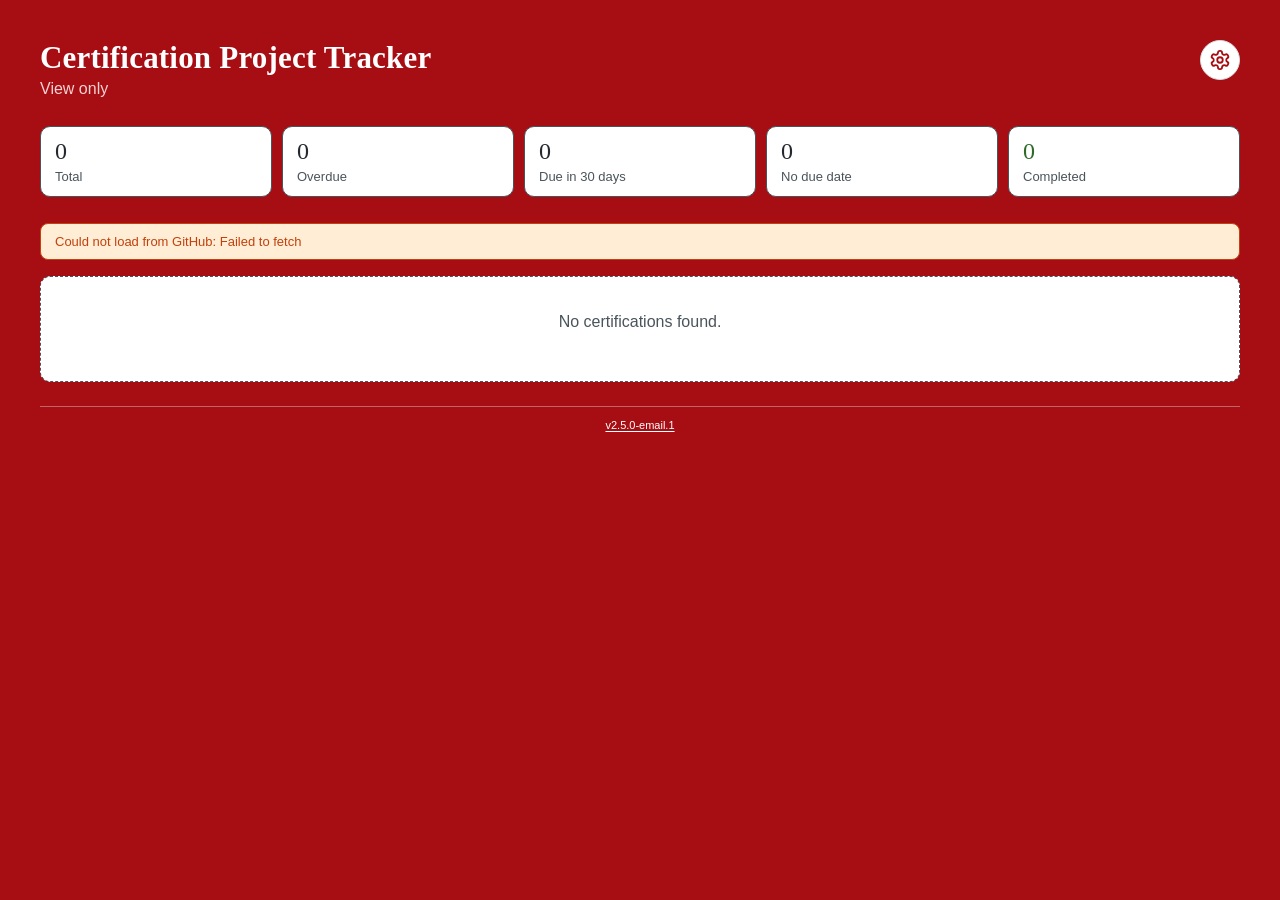
==== commit 45813eb9: "Add files via upload" ====
--- a/index.html
+++ b/index.html
@@ -195,6 +195,9 @@
   }
 
   .pill-overdue{background:var(--rust-bg);color:var(--rust);}
+  /* v2.5.0: marker on activities added from email */
+  .src-email{display:inline-flex;align-items:center;gap:3px;font-size:12px;line-height:1.4;color:var(--ink-faint);border:1px solid var(--line-strong);border-radius:99px;padding:0 7px;margin-left:6px;vertical-align:1px;white-space:nowrap;}
+  .src-email svg{width:12px;height:12px;}
   .pill-slate{background:var(--slate-bg);color:var(--slate);margin-right:6px;}
   .pill-gold{background:var(--gold-bg);color:var(--gold);margin-right:6px;}
   .pill-sage{background:var(--sage-bg);color:var(--sage);margin-right:6px;}
@@ -511,7 +514,7 @@
   <div id="sync-banner" class="sync-banner" style="display:none;"></div>
 
   <div id="list"><div class="loading">Loading&hellip;</div></div>
-  <div class="version-footer"><a href="changelog.html" title="Change log">v2.4.6</a></div>
+  <div class="version-footer"><a href="changelog.html" title="Change log">v2.5.0-email.1</a></div>
 </div>
 
 <div class="modal-bg" id="settings-modal-bg">
@@ -561,7 +564,7 @@
 const ghConfig = {
   owner: 'wjen5116',
   repo: 'Certification-Projects',
-  branch: 'main',
+  branch: 'email-activity', // TEST BRANCH: change back to 'main' when merging
   path: 'data/certifications.json',
   token: ''
 };
@@ -937,6 +940,7 @@
 }
 
 const ICON = {
+  mail: '<svg viewBox="0 0 24 24" fill="none" stroke="currentColor" stroke-width="2" stroke-linecap="round" stroke-linejoin="round" aria-hidden="true"><rect x="3" y="5" width="18" height="14" rx="2"/><path d="M3 7l9 6 9-6"/></svg>',
   eye: '<svg viewBox="0 0 24 24" fill="none" stroke="currentColor" stroke-width="2" stroke-linecap="round" stroke-linejoin="round" aria-hidden="true"><path d="M2 12s3.5-7 10-7 10 7 10 7-3.5 7-10 7S2 12 2 12z"/><circle cx="12" cy="12" r="3"/></svg>'
 };
 
@@ -1024,7 +1028,7 @@
           <div class="activity-entry-top">
             <div>
               <span class="pill pill-${cls}">${escapeHtml(status)}</span>
-              <span class="changelog-text">${escapeHtml(a.description || a.text || '')}</span>
+              <span class="changelog-text">${escapeHtml(a.description || a.text || '')}</span>${a.source === 'email' ? `<span class="src-email" title="Added from email">${ICON.mail}<span>Email</span></span>` : ''}
             </div>
           </div>
           <div class="activity-meta">
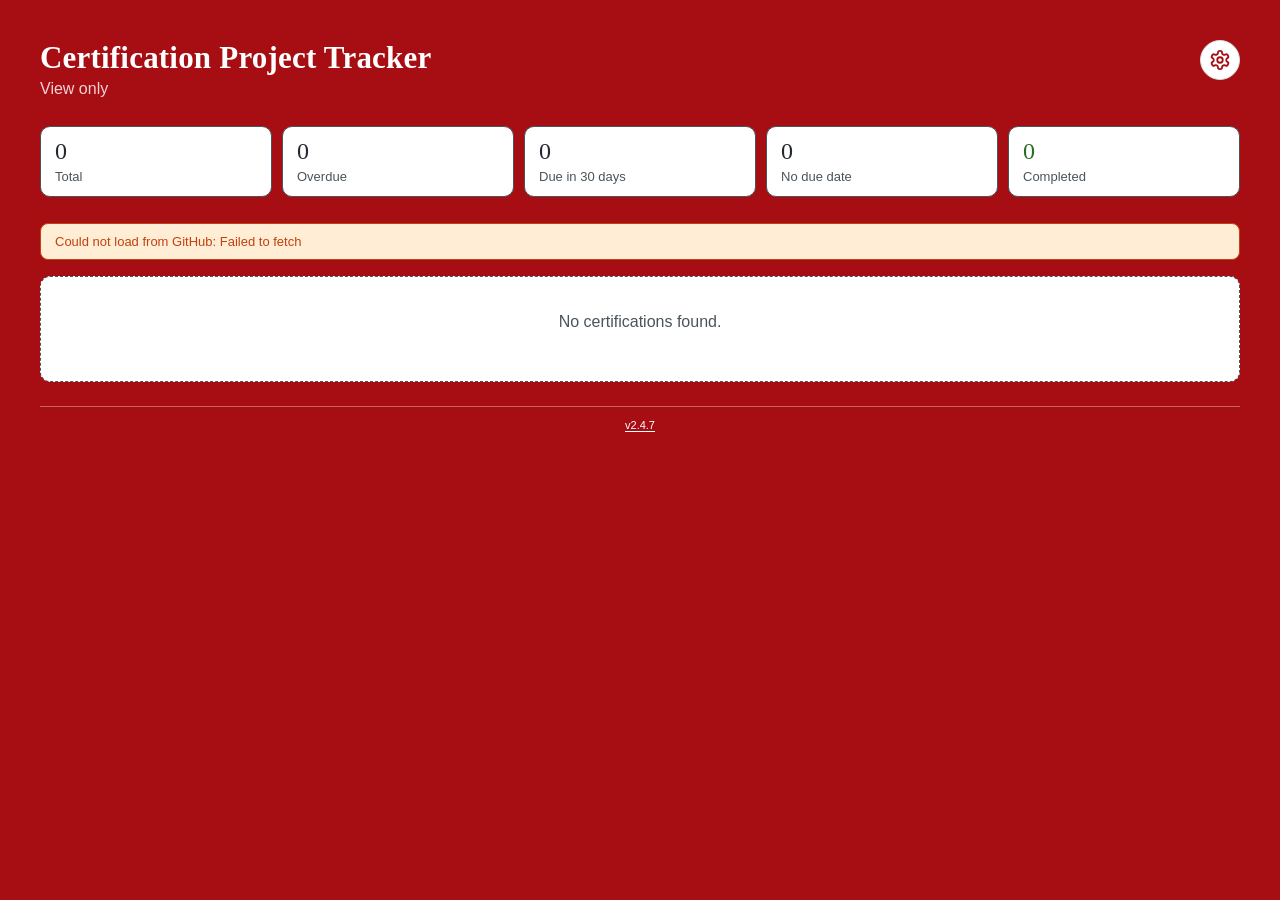
==== commit 31f39ca3: "Fixed refresh view" ====
--- a/index.html
+++ b/index.html
@@ -195,9 +195,6 @@
   }
 
   .pill-overdue{background:var(--rust-bg);color:var(--rust);}
-  /* v2.5.0: marker on activities added from email */
-  .src-email{display:inline-flex;align-items:center;gap:3px;font-size:12px;line-height:1.4;color:var(--ink-faint);border:1px solid var(--line-strong);border-radius:99px;padding:0 7px;margin-left:6px;vertical-align:1px;white-space:nowrap;}
-  .src-email svg{width:12px;height:12px;}
   .pill-slate{background:var(--slate-bg);color:var(--slate);margin-right:6px;}
   .pill-gold{background:var(--gold-bg);color:var(--gold);margin-right:6px;}
   .pill-sage{background:var(--sage-bg);color:var(--sage);margin-right:6px;}
@@ -514,7 +511,7 @@
   <div id="sync-banner" class="sync-banner" style="display:none;"></div>
 
   <div id="list"><div class="loading">Loading&hellip;</div></div>
-  <div class="version-footer"><a href="changelog.html" title="Change log">v2.5.0-email.1</a></div>
+  <div class="version-footer"><a href="changelog.html" title="Change log">v2.4.7</a></div>
 </div>
 
 <div class="modal-bg" id="settings-modal-bg">
@@ -556,6 +553,38 @@
 let activeCustomer = null;
 let activeCertId = null;
 let expandedCustomers = new Set();
+
+// ---- Keep your place on refresh ----
+// The selected certification is kept in the page address (#id), so a refresh reopens it and
+// the address can be bookmarked or shared. Expanded customers are remembered for this tab.
+const EXPANDED_KEY = 'cert-tracker-expanded';
+function hashCertId(){
+  try{ return decodeURIComponent(location.hash.slice(1)); }catch(e){ return ''; }
+}
+activeCertId = hashCertId() || null;
+try{
+  const savedExpanded = JSON.parse(sessionStorage.getItem(EXPANDED_KEY) || 'null');
+  if(Array.isArray(savedExpanded)) savedExpanded.forEach(n => expandedCustomers.add(n));
+}catch(e){}
+
+function rememberPlace(){
+  if(activeCertId && hashCertId() !== activeCertId){
+    // replaceState: update the address without adding a Back-button step per click.
+    try{ history.replaceState(null, '', location.pathname + location.search + '#' + encodeURIComponent(activeCertId)); }catch(e){}
+  }
+  try{ sessionStorage.setItem(EXPANDED_KEY, JSON.stringify([...expandedCustomers])); }catch(e){}
+}
+
+// A link to another certification pasted into this tab's address bar.
+window.addEventListener('hashchange', () => {
+  const id = hashCertId();
+  const cert = certs.find(c => c.id === id);
+  if(!cert){ rememberPlace(); return; }  // unknown link: keep the current certification
+  if(id === activeCertId) return;
+  activeCertId = id;
+  expandedCustomers.add(customerKey(cert));
+  render();
+});
 let sidebarInitialised = false;
 let currentSha = null;
 let lastFetchAt = 0;
@@ -564,7 +593,7 @@
 const ghConfig = {
   owner: 'wjen5116',
   repo: 'Certification-Projects',
-  branch: 'email-activity', // TEST BRANCH: change back to 'main' when merging
+  branch: 'main',
   path: 'data/certifications.json',
   token: ''
 };
@@ -700,6 +729,7 @@
     expandedCustomers.add(activeCustomer);
     sidebarInitialised = true;
   }
+  rememberPlace();
 
   const sidebar = order.map(customer => {
     const items = sortCerts(groups[customer]);
@@ -940,7 +970,6 @@
 }
 
 const ICON = {
-  mail: '<svg viewBox="0 0 24 24" fill="none" stroke="currentColor" stroke-width="2" stroke-linecap="round" stroke-linejoin="round" aria-hidden="true"><rect x="3" y="5" width="18" height="14" rx="2"/><path d="M3 7l9 6 9-6"/></svg>',
   eye: '<svg viewBox="0 0 24 24" fill="none" stroke="currentColor" stroke-width="2" stroke-linecap="round" stroke-linejoin="round" aria-hidden="true"><path d="M2 12s3.5-7 10-7 10 7 10 7-3.5 7-10 7S2 12 2 12z"/><circle cx="12" cy="12" r="3"/></svg>'
 };
 
@@ -1028,7 +1057,7 @@
           <div class="activity-entry-top">
             <div>
               <span class="pill pill-${cls}">${escapeHtml(status)}</span>
-              <span class="changelog-text">${escapeHtml(a.description || a.text || '')}</span>${a.source === 'email' ? `<span class="src-email" title="Added from email">${ICON.mail}<span>Email</span></span>` : ''}
+              <span class="changelog-text">${escapeHtml(a.description || a.text || '')}</span>
             </div>
           </div>
           <div class="activity-meta">
@@ -1155,7 +1184,7 @@
     return;
   }
   saveSettings(cfg);
-  location.href = 'admin/project-management.html';
+  location.href = 'admin/project-management.html' + location.hash;
 });
 
 // Arriving from the editor (no credentials, or the saved token was rejected)
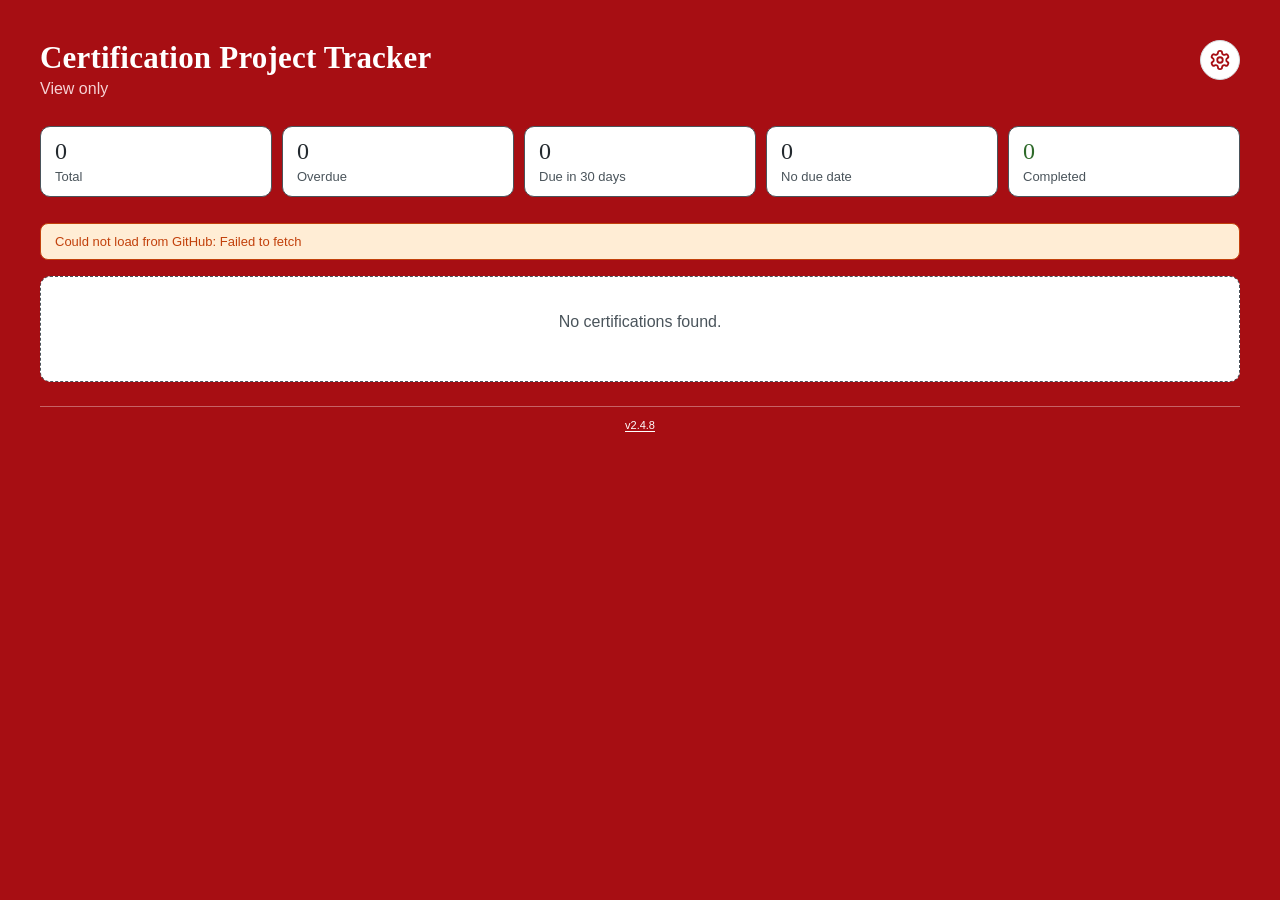
==== commit 92be2f16: "v2.4.8 Added Comments and line breaks" ====
--- a/index.html
+++ b/index.html
@@ -17,6 +17,7 @@
     --line-strong:#B4BBC0;
     --hover:#E1E5E8;
     --neutral-bg:#E6E9EB;
+    --thread-bg:#F4F6F7;
     --backdrop:rgba(20,24,27,0.45);
     --ink:#23292E;
     --ink-soft:#4A545B;
@@ -65,6 +66,7 @@
       --line-strong:#7C8790;
       --hover:#434C53;
       --neutral-bg:#454E55;
+      --thread-bg:#2C3338;
       --backdrop:rgba(0,0,0,0.6);
       --ink:#FFFFFF;
       --ink-soft:#E4E8EB;
@@ -273,6 +275,45 @@
     gap:10px;
   }
   .late-note{color:var(--ink-faint);font-style:italic;}
+  /* Activity comments */
+  .comments-toggle{
+    display:inline-flex;align-items:center;gap:4px;
+    margin-top:6px;padding:2px 0;border:none;background:none;
+    font-family:var(--sans);font-size:13px;color:var(--action-ink);cursor:pointer;
+  }
+  .comments-toggle:hover{text-decoration:underline;border:none;}
+  .comments-toggle svg{width:14px;height:14px;transition:transform 0.15s;}
+  .comments-toggle[aria-expanded="true"] svg{transform:rotate(90deg);}
+  .comments-toggle .cc-zero{color:var(--ink-faint);}
+  .comment-thread{
+    margin:8px 0 2px;padding:6px 12px 8px;
+    background:var(--thread-bg);border-left:3px solid var(--line-strong);
+  }
+  .comment{display:flex;justify-content:space-between;align-items:flex-start;gap:10px;padding:6px 0;border-bottom:1px solid var(--line);font-size:14px;}
+  .comment-list .comment:last-child{border-bottom:none;}
+  .comment-text{color:var(--ink-soft);overflow-wrap:anywhere;min-width:0;}
+  .comment-stamp{font-size:12px;color:var(--ink-faint);margin-top:2px;}
+  .comment-empty{font-size:14px;color:var(--ink-faint);padding:4px 0;}
+  .comment-del{
+    flex-shrink:0;display:inline-flex;align-items:center;justify-content:center;
+    width:26px;height:26px;padding:0;border:1px solid transparent;border-radius:6px;
+    background:none;color:var(--ink-faint);cursor:pointer;
+  }
+  .comment-del svg{width:14px;height:14px;}
+  .comment-del:hover{color:var(--del);border-color:var(--del-line);background:var(--del-bg);}
+  .comment-add{display:flex;gap:8px;align-items:flex-start;margin-top:8px;}
+  .comment-add textarea{
+    flex:1;min-width:0;min-height:38px;height:38px;resize:vertical;
+    font-family:var(--sans);font-size:16px;padding:7px 10px;
+    border:1px solid var(--line);border-radius:8px;background:var(--field-bg);color:var(--ink);
+  }
+  .comment-add textarea:focus-visible{outline:2px solid var(--action-ink);outline-offset:1px;}
+  .comment-add .btn-primary{height:38px;padding:0 14px;flex-shrink:0;}
+  .comment-err{font-size:13px;color:var(--del);margin-top:4px;}
+  @media (prefers-reduced-motion: reduce){ .comments-toggle svg{transition:none;} }
+  .rich-text{white-space:normal;overflow-wrap:anywhere;}
+  .rich-text .text-list{margin:2px 0;padding-left:20px;}
+  .rich-text .text-list li{margin:1px 0;}
   .activity-meta{
     font-size:13px;
     color:var(--ink-faint);
@@ -511,7 +552,7 @@
   <div id="sync-banner" class="sync-banner" style="display:none;"></div>
 
   <div id="list"><div class="loading">Loading&hellip;</div></div>
-  <div class="version-footer"><a href="changelog.html" title="Change log">v2.4.7</a></div>
+  <div class="version-footer"><a href="changelog.html" title="Change log">v2.4.8</a></div>
 </div>
 
 <div class="modal-bg" id="settings-modal-bg">
@@ -553,6 +594,8 @@
 let activeCustomer = null;
 let activeCertId = null;
 let expandedCustomers = new Set();
+// Activities whose comment thread is open (kept only while the page is open).
+const openThreads = new Set();
 
 // ---- Keep your place on refresh ----
 // The selected certification is kept in the page address (#id), so a refresh reopens it and
@@ -970,6 +1013,8 @@
 }
 
 const ICON = {
+  chevron: '<svg viewBox="0 0 24 24" fill="none" stroke="currentColor" stroke-width="2" stroke-linecap="round" stroke-linejoin="round" aria-hidden="true"><path d="M9 6l6 6-6 6"/></svg>',
+  x: '<svg viewBox="0 0 24 24" fill="none" stroke="currentColor" stroke-width="2" stroke-linecap="round" stroke-linejoin="round" aria-hidden="true"><path d="M18 6L6 18M6 6l12 12"/></svg>',
   eye: '<svg viewBox="0 0 24 24" fill="none" stroke="currentColor" stroke-width="2" stroke-linecap="round" stroke-linejoin="round" aria-hidden="true"><path d="M2 12s3.5-7 10-7 10 7 10 7-3.5 7-10 7S2 12 2 12z"/><circle cx="12" cy="12" r="3"/></svg>'
 };
 
@@ -1033,6 +1078,59 @@
   if(status === 'Complete') return 'sage';
   if(status === 'In Progress') return 'gold';
   return 'slate';
+}
+
+// ---- Activity comments (read-only here; add and delete them in the editor) ----
+// ---- Text with line breaks and bullets ----
+// Shows typed text as written: line breaks are kept, and lines starting with "- ", "* " or "•"
+// become a bulleted list. Text is escaped first, so nothing typed or pasted can change the page.
+function formatText(s){
+  const lines = String(s == null ? '' : s).replace(/\r\n?/g, '\n').split('\n');
+  const out = [];
+  let list = null;
+  lines.forEach(line => {
+    const m = line.match(/^\s*(?:[-*]\s+|\u2022\s*)(.*)$/);
+    if(m){
+      if(!list){ list = []; }
+      list.push(escapeHtml(m[1]));
+      return;
+    }
+    if(list){ out.push({list}); list = null; }
+    out.push({line: escapeHtml(line)});
+  });
+  if(list) out.push({list});
+  let html = '';
+  out.forEach((part, i) => {
+    if(part.list){
+      html += '<ul class="text-list">' + part.list.map(li => `<li>${li}</li>`).join('') + '</ul>';
+    }else{
+      const prevIsLine = i > 0 && !out[i-1].list;
+      html += (prevIsLine ? '<br>' : '') + part.line;
+    }
+  });
+  return html;
+}
+
+function renderComments(c, a){
+  const list = Array.isArray(a.comments) ? a.comments : [];
+  const n = list.length;
+  const open = openThreads.has(a.id);
+  const thread = open ? `<div class="comment-thread" id="thread-${a.id}"><div class="comment-list">${n ? list.map(cm => `
+        <div class="comment">
+          <div style="min-width:0;">
+            <div class="comment-text rich-text">${formatText(cm.text)}</div>
+            <div class="comment-stamp">${fmtDate(cm.date)}${cm.time ? ', ' + escapeHtml(cm.time) : ''}</div>
+          </div>
+        </div>`).join('') : '<div class="comment-empty">No comments yet</div>'}</div></div>` : '';
+  return `
+          <button class="comments-toggle" type="button" aria-expanded="${open}" aria-controls="thread-${a.id}" onclick="toggleComments('${a.id}')">${ICON.chevron}Comments <span class="${n ? '' : 'cc-zero'}">(${n})</span></button>
+          ${thread}`;
+}
+
+function toggleComments(activityId){
+  if(openThreads.has(activityId)) openThreads.delete(activityId);
+  else openThreads.add(activityId);
+  render();
 }
 
 function renderActivityLog(c){
@@ -1057,7 +1155,7 @@
           <div class="activity-entry-top">
             <div>
               <span class="pill pill-${cls}">${escapeHtml(status)}</span>
-              <span class="changelog-text">${escapeHtml(a.description || a.text || '')}</span>
+              <span class="changelog-text rich-text">${formatText(a.description || a.text || '')}</span>
             </div>
           </div>
           <div class="activity-meta">
@@ -1066,6 +1164,7 @@
             ${a.dateUpdated && a.dateUpdated !== a.dateCreated ? ` \u00b7 Updated ${fmtDate(a.dateUpdated)}${a.timeUpdated ? ', ' + a.timeUpdated : ''}` : ''}
             ${a.dateCompleted ? ` \u00b7 Completed ${fmtDate(a.dateCompleted)}${a.timeCompleted ? ', ' + a.timeCompleted : ''}${lateNote(a)}` : ''}
           </div>
+          ${renderComments(c, a)}
         </div>
       `; }).join('') : '<div class="changelog-entry"><span class="changelog-text" style="color:var(--ink-faint)">No activities yet</span></div>'}
     </div>
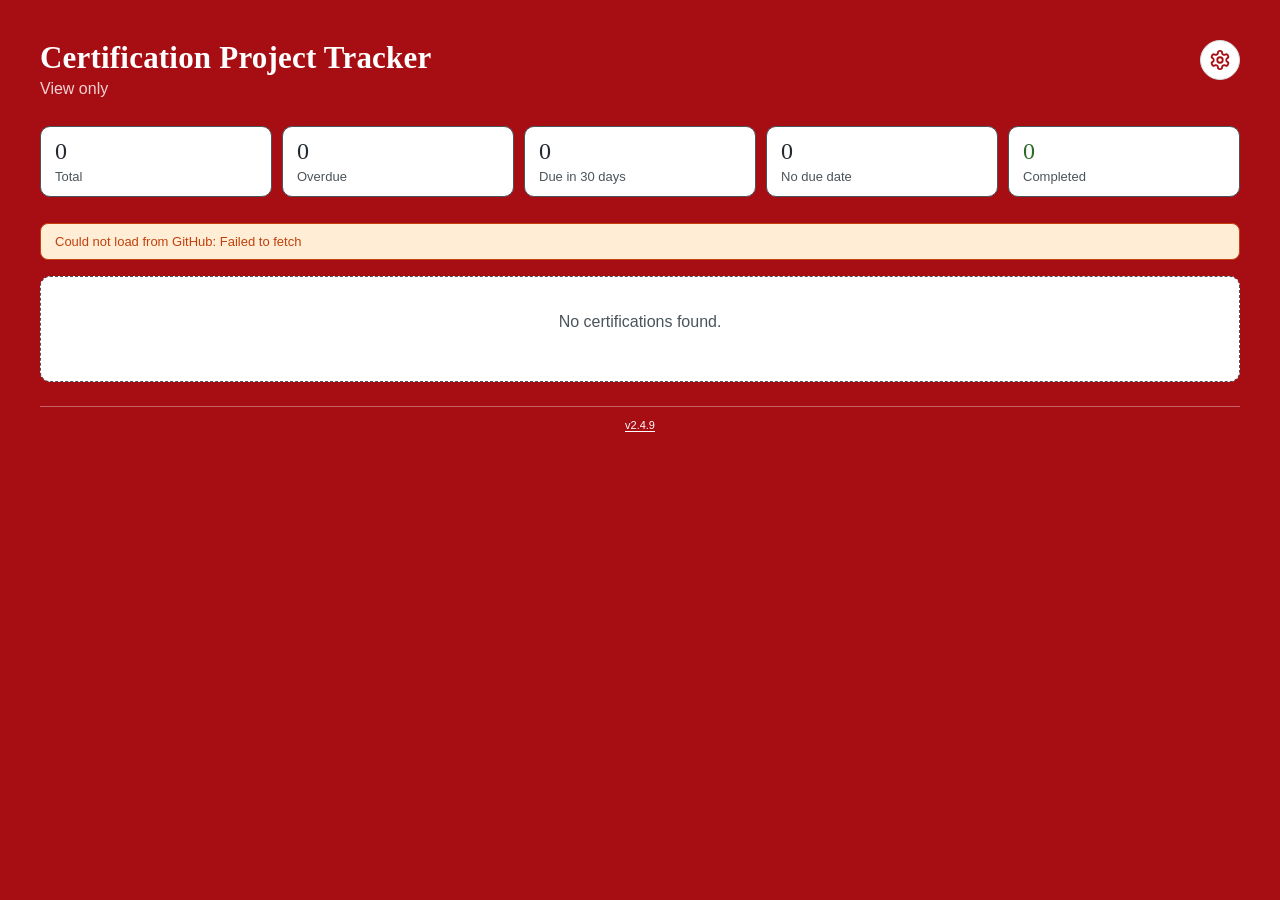
==== commit 86714829: "v2.4.9" ====
--- a/index.html
+++ b/index.html
@@ -40,6 +40,8 @@
     --sage-bg-strong:#CFE6C8;
     --slate:#2E5A88;
     --slate-bg:#E2EBF5;
+    --plum:#6B3FA0;
+    --plum-bg:#EFE6F8;
     --edit-hover-line:#1D5FA8;
     --field-bg:#FFFFFF;
     --action:#1D5FA8;
@@ -89,6 +91,8 @@
       --sage-bg-strong:#3A5A3C;
       --slate:#C9D6E6;
       --slate-bg:#2E3C4B;
+      --plum:#D7C3F0;
+      --plum-bg:#3D2F4E;
       --edit-hover-line:#6FA8E8;
       --field-bg:#000000;
       --action:#2F6DB5;
@@ -200,6 +204,7 @@
   .pill-slate{background:var(--slate-bg);color:var(--slate);margin-right:6px;}
   .pill-gold{background:var(--gold-bg);color:var(--gold);margin-right:6px;}
   .pill-sage{background:var(--sage-bg);color:var(--sage);margin-right:6px;}
+  .pill-plum{background:var(--plum-bg);color:var(--plum);margin-right:6px;}
   .due-cell.overdue{color:var(--rust);font-weight:600;}
 
   .doc-loc{
@@ -275,6 +280,39 @@
     gap:10px;
   }
   .late-note{color:var(--ink-faint);font-style:italic;}
+  /* Activity status groups */
+  .act-head{display:flex;justify-content:space-between;align-items:center;gap:8px;flex-wrap:wrap;}
+  .act-head-tools{display:flex;gap:6px;align-items:center;}
+  .act-toggle-all{
+    display:inline-flex;align-items:center;gap:5px;height:28px;padding:0 10px;
+    font-family:var(--sans);font-size:13px;line-height:1;white-space:nowrap;
+    border-radius:6px;border:1px solid var(--line-strong);background:transparent;color:var(--ink-soft);
+  }
+  .act-toggle-all svg{width:15px;height:15px;flex-shrink:0;}
+  .act-toggle-all:hover{background:var(--hover);color:var(--ink);border-color:var(--edit-hover-line);}
+  @media (max-width: 640px){ .act-toggle-all{height:34px;} }
+  .act-group{
+    display:flex;align-items:center;gap:6px;flex-wrap:wrap;width:100%;
+    padding:10px 0;margin:0;border:none;border-bottom:1px solid var(--line);border-radius:0;
+    background:none;font-family:var(--sans);font-size:15px;color:var(--ink-soft);text-align:left;cursor:pointer;
+  }
+  .act-group:hover{border-color:var(--line);}
+  .act-group:hover .act-group-count{color:var(--action-ink);text-decoration:underline;}
+  .act-group > svg{width:14px;height:14px;flex-shrink:0;color:var(--ink-faint);transition:transform 0.15s;}
+  .act-group[aria-expanded="true"] > svg{transform:rotate(90deg);}
+  .act-group .pill{margin-right:0;}
+  .act-group-date{margin-left:auto;font-size:13px;color:var(--ink-faint);}
+  .act-group-body{padding-left:20px;border-bottom:1px solid var(--line);}
+  .act-group-body .activity-entry:last-child{border-bottom:none;}
+  .act-groups > :last-child{border-bottom:none;}
+  @media (prefers-reduced-motion: reduce){ .act-group > svg{transition:none;} }
+  /* Sidebar Expand all / Collapse all */
+  .side-tools{display:flex;justify-content:flex-end;padding:2px 6px 6px;margin-bottom:4px;border-bottom:1px solid var(--line);}
+  .side-toggle-all{
+    background:none;border:none;padding:2px 4px;border-radius:4px;
+    font-family:var(--sans);font-size:13px;color:var(--action-ink);cursor:pointer;
+  }
+  .side-toggle-all:hover{text-decoration:underline;border:none;}
   /* Activity comments */
   .comments-toggle{
     display:inline-flex;align-items:center;gap:4px;
@@ -552,7 +590,7 @@
   <div id="sync-banner" class="sync-banner" style="display:none;"></div>
 
   <div id="list"><div class="loading">Loading&hellip;</div></div>
-  <div class="version-footer"><a href="changelog.html" title="Change log">v2.4.8</a></div>
+  <div class="version-footer"><a href="changelog.html" title="Change log">v2.4.9</a></div>
 </div>
 
 <div class="modal-bg" id="settings-modal-bg">
@@ -813,7 +851,7 @@
 
   list.innerHTML = `
     <div class="layout">
-      <nav class="sidebar" aria-label="Customers and certifications">${sidebar}</nav>
+      <nav class="sidebar" aria-label="Customers and certifications">${sideToolsHtml()}${sidebar}</nav>
       <section class="detail" id="detail" aria-live="polite">
         <div class="detail-head">
           <div>
@@ -1013,6 +1051,8 @@
 }
 
 const ICON = {
+  expandAll: '<svg viewBox="0 0 24 24" fill="none" stroke="currentColor" stroke-width="2" stroke-linecap="round" stroke-linejoin="round" aria-hidden="true"><path d="M7 9l5-5 5 5"/><path d="M7 15l5 5 5-5"/></svg>',
+  collapseAll: '<svg viewBox="0 0 24 24" fill="none" stroke="currentColor" stroke-width="2" stroke-linecap="round" stroke-linejoin="round" aria-hidden="true"><path d="M7 4l5 5 5-5"/><path d="M7 20l5-5 5 5"/></svg>',
   chevron: '<svg viewBox="0 0 24 24" fill="none" stroke="currentColor" stroke-width="2" stroke-linecap="round" stroke-linejoin="round" aria-hidden="true"><path d="M9 6l6 6-6 6"/></svg>',
   x: '<svg viewBox="0 0 24 24" fill="none" stroke="currentColor" stroke-width="2" stroke-linecap="round" stroke-linejoin="round" aria-hidden="true"><path d="M18 6L6 18M6 6l12 12"/></svg>',
   eye: '<svg viewBox="0 0 24 24" fill="none" stroke="currentColor" stroke-width="2" stroke-linecap="round" stroke-linejoin="round" aria-hidden="true"><path d="M2 12s3.5-7 10-7 10 7 10 7-3.5 7-10 7S2 12 2 12z"/><circle cx="12" cy="12" r="3"/></svg>'
@@ -1074,9 +1114,17 @@
   return new Date(a.dateDue + 'T00:00:00') < today;
 }
 
+// Activity statuses: Not Started, In Progress, Waiting (on another party), Complete.
+// "Pending" is the old name for Not Started and is shown as Not Started.
+function activityStatusLabel(status){
+  if(!status || status === 'Pending') return 'Not Started';
+  return status;
+}
+
 function activityStatusClass(status){
   if(status === 'Complete') return 'sage';
   if(status === 'In Progress') return 'gold';
+  if(status === 'Waiting') return 'plum';
   return 'slate';
 }
 
@@ -1111,6 +1159,124 @@
   return html;
 }
 
+// ---- Activity status groups ----
+// Activities are shown in one expandable group per status, in this order. Groups start collapsed;
+// which groups are open is remembered (per certification) while the page is open.
+const ACTIVITY_GROUPS = ['Not Started', 'In Progress', 'Waiting', 'Complete'];
+const openActivityGroups = new Set();
+
+function activityGroupKey(certId, status){ return certId + '|' + status; }
+
+function activityGroupOf(a){
+  const s = activityStatusLabel(a.status);
+  return ACTIVITY_GROUPS.includes(s) ? s : 'Not Started';
+}
+
+// Non-empty groups for a certification, each with its activities sorted:
+// open groups by due date (entered date when there's no due date), Completed newest first.
+function activityGroups(c){
+  const entries = Array.isArray(c.activityLog) ? c.activityLog : [];
+  return ACTIVITY_GROUPS.map(status => {
+    const items = entries.filter(a => activityGroupOf(a) === status);
+    if(status === 'Complete'){
+      items.sort((a,b) => {
+        const ad = (a.dateCompleted || a.dateDue || a.dateCreated || '') + (a.dateCompleted ? to24(a.timeCompleted) : '');
+        const bd = (b.dateCompleted || b.dateDue || b.dateCreated || '') + (b.dateCompleted ? to24(b.timeCompleted) : '');
+        return bd.localeCompare(ad);
+      });
+    }else{
+      items.sort((a,b) => (a.dateDue || a.dateCreated || '').localeCompare(b.dateDue || b.dateCreated || ''));
+    }
+    return {status, items};
+  }).filter(g => g.items.length);
+}
+
+// "9:05 AM" -> "09:05" so times sort correctly; unknown formats sort first.
+function to24(t){
+  const m = String(t || '').match(/^(\d{1,2}):(\d{2})\s*([AP]M)?$/i);
+  if(!m) return '';
+  let h = Number(m[1]) % 12;
+  if(m[3] && m[3].toUpperCase() === 'PM') h += 12;
+  if(!m[3]) h = Number(m[1]);
+  return String(h).padStart(2, '0') + ':' + m[2];
+}
+
+function activitiesAnyOpen(c){
+  const entries = Array.isArray(c.activityLog) ? c.activityLog : [];
+  return ACTIVITY_GROUPS.some(s => openActivityGroups.has(activityGroupKey(c.id, s)))
+    || entries.some(a => openThreads.has(a.id));
+}
+
+function toggleActivityGroup(certId, status){
+  const key = activityGroupKey(certId, status);
+  if(openActivityGroups.has(key)) openActivityGroups.delete(key);
+  else openActivityGroups.add(key);
+  render();
+}
+
+// Collapse all closes every group and comment thread for this certification;
+// Expand all opens every group and leaves comment threads closed.
+function toggleAllActivities(certId){
+  const c = certs.find(x => x.id === certId);
+  if(!c) return;
+  const entries = Array.isArray(c.activityLog) ? c.activityLog : [];
+  if(activitiesAnyOpen(c)){
+    ACTIVITY_GROUPS.forEach(s => openActivityGroups.delete(activityGroupKey(certId, s)));
+    entries.forEach(a => openThreads.delete(a.id));
+  }else{
+    activityGroups(c).forEach(g => openActivityGroups.add(activityGroupKey(certId, g.status)));
+  }
+  render();
+}
+
+function activityToggleAllBtn(c){
+  if(!(Array.isArray(c.activityLog) && c.activityLog.length)) return '';
+  const any = activitiesAnyOpen(c);
+  const label = any ? 'Collapse all' : 'Expand all';
+  return `<button class="act-toggle-all" type="button" onclick="toggleAllActivities('${c.id}')" title="${label} activities">${any ? ICON.collapseAll : ICON.expandAll}<span>${label}</span></button>`;
+}
+
+function renderActivityGroups(c, renderEntry){
+  const groups = activityGroups(c);
+  if(!groups.length) return '<div class="changelog-entry"><span class="changelog-text" style="color:var(--ink-faint)">No activities yet</span></div>';
+  return '<div class="act-groups">' + groups.map((g, gi) => {
+    const done = g.status === 'Complete';
+    const n = g.items.length;
+    const overdue = done ? 0 : g.items.filter(isActivityOverdue).length;
+    let dateNote;
+    if(done){
+      dateNote = g.items[0].dateCompleted ? `Latest ${fmtDate(g.items[0].dateCompleted)}` : '';
+    }else{
+      const nextDue = g.items.map(a => a.dateDue).filter(Boolean).sort()[0];
+      dateNote = nextDue ? `Next due ${fmtDate(nextDue)}` : 'No due dates';
+    }
+    const open = openActivityGroups.has(activityGroupKey(c.id, g.status));
+    const bodyId = `grp-${c.id}-${gi}`;
+    return `
+      <button class="act-group" type="button" aria-expanded="${open}" aria-controls="${bodyId}" onclick="toggleActivityGroup('${c.id}', '${g.status}')">${ICON.chevron}<span class="pill pill-${activityStatusClass(g.status)}">${done ? 'Completed' : escapeHtml(g.status)}</span><span class="act-group-count">${n} ${n === 1 ? 'activity' : 'activities'}</span>${overdue ? `<span class="pill pill-overdue">${overdue} overdue</span>` : ''}<span class="act-group-date">${dateNote}</span></button>
+      ${open ? `<div class="act-group-body" id="${bodyId}">${g.items.map(a => renderEntry(a)).join('')}</div>` : ''}`;
+  }).join('') + '</div>';
+}
+
+// ---- Sidebar Expand all / Collapse all ----
+function allCustomerKeys(){
+  return [...new Set(certs.map(customerKey))];
+}
+
+function toggleAllCustomers(){
+  const keys = allCustomerKeys();
+  if(keys.some(k => expandedCustomers.has(k))) expandedCustomers.clear();
+  else keys.forEach(k => expandedCustomers.add(k));
+  render();
+}
+
+function sideToolsHtml(){
+  const keys = allCustomerKeys();
+  if(!keys.length) return '';
+  const any = keys.some(k => expandedCustomers.has(k));
+  return `<div class="side-tools"><button class="side-toggle-all" type="button" onclick="toggleAllCustomers()">${any ? 'Collapse all' : 'Expand all'}</button></div>`;
+}
+
 function renderComments(c, a){
   const list = Array.isArray(a.comments) ? a.comments : [];
   const n = list.length;
@@ -1134,23 +1300,11 @@
 }
 
 function renderActivityLog(c){
-  const entries = Array.isArray(c.activityLog) ? c.activityLog : [];
-  const sorted = [...entries].sort((a,b) => {
-    const aDone = a.status === 'Complete' ? 1 : 0;
-    const bDone = b.status === 'Complete' ? 1 : 0;
-    if(aDone !== bDone) return aDone - bDone;
-    const ad = a.dateDue || a.dateCreated || '';
-    const bd = b.dateDue || b.dateCreated || '';
-    return aDone === 0 ? ad.localeCompare(bd) : bd.localeCompare(ad);
-  });
-  return `
-    <div class="changelog">
-      <div class="fk">Activities</div>
-      ${sorted.length ? sorted.map(a => {
-        const over = isActivityOverdue(a);
-        const status = a.status || 'Pending';
-        const cls = activityStatusClass(status);
-        return `
+  const entry = a => {
+    const over = isActivityOverdue(a);
+    const status = activityStatusLabel(a.status);
+    const cls = activityStatusClass(status);
+    return `
         <div class="activity-entry">
           <div class="activity-entry-top">
             <div>
@@ -1165,8 +1319,15 @@
             ${a.dateCompleted ? ` \u00b7 Completed ${fmtDate(a.dateCompleted)}${a.timeCompleted ? ', ' + a.timeCompleted : ''}${lateNote(a)}` : ''}
           </div>
           ${renderComments(c, a)}
-        </div>
-      `; }).join('') : '<div class="changelog-entry"><span class="changelog-text" style="color:var(--ink-faint)">No activities yet</span></div>'}
+        </div>`;
+  };
+  return `
+    <div class="changelog">
+      <div class="fk act-head">
+        <span>Activities</span>
+        <div class="act-head-tools">${activityToggleAllBtn(c)}</div>
+      </div>
+      ${renderActivityGroups(c, entry)}
     </div>
   `;
 }
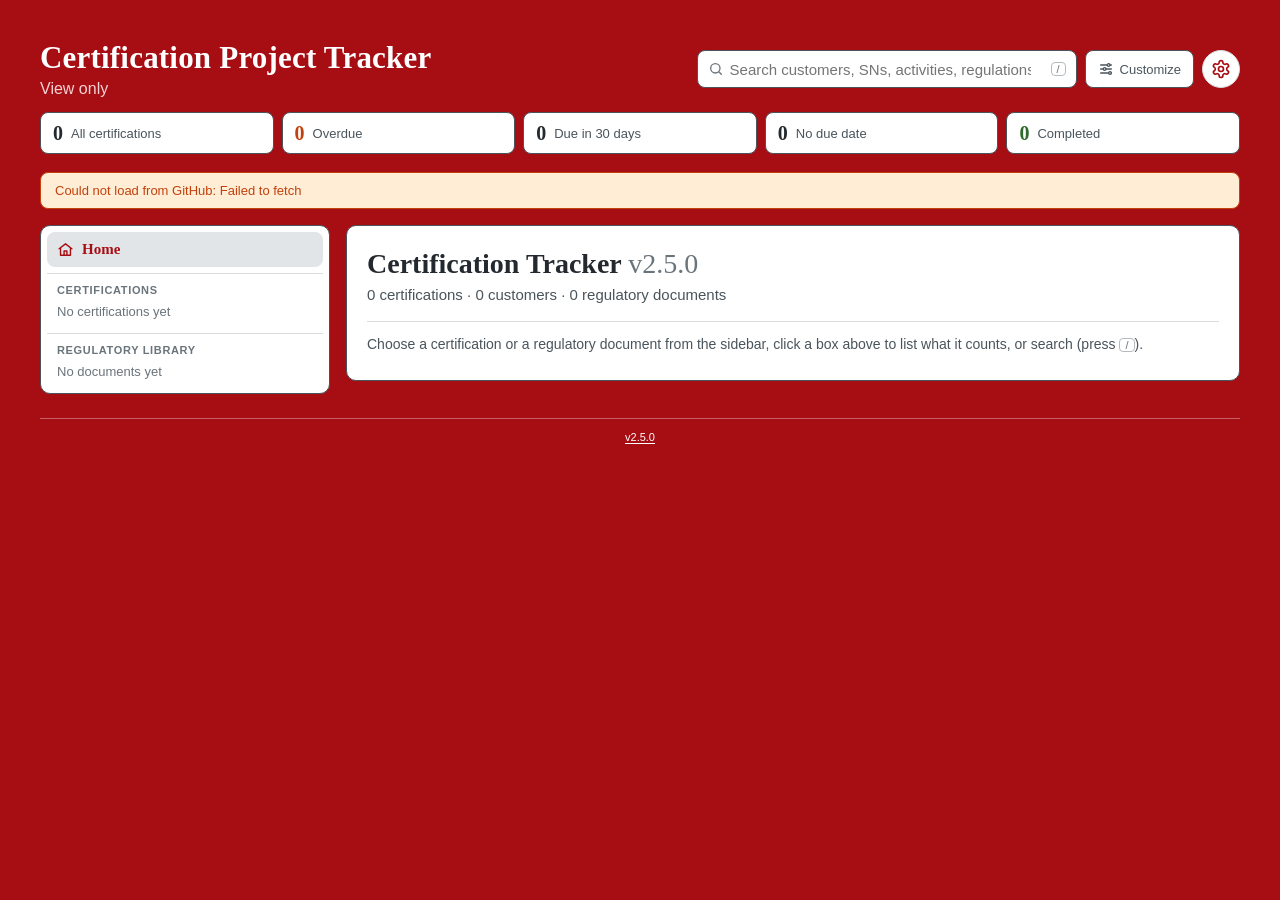
==== commit cb8768b8: "v.2.5.0" ====
--- a/index.html
+++ b/index.html
@@ -3,594 +3,39 @@
 <head>
 <meta charset="UTF-8">
 <meta name="viewport" content="width=device-width, initial-scale=1">
-<title>Certification Project Tracker (View Only)</title>
-<style>
-  :root{
-    color-scheme: light dark;
-    --bg:#A70E13;
-    --on-bg:#FFFFFF;
-    --on-bg-soft:#F6D2D4;
-    --on-bg-line:rgba(255,255,255,0.35);
-    --card:#FFFFFF;
-    --card-line:#4A545B;
-    --line:#D8DCDF;
-    --line-strong:#B4BBC0;
-    --hover:#E1E5E8;
-    --neutral-bg:#E6E9EB;
-    --thread-bg:#F4F6F7;
-    --backdrop:rgba(20,24,27,0.45);
-    --ink:#23292E;
-    --ink-soft:#4A545B;
-    --ink-faint:#6A747B;
-    --accent:#A70E13;
-    --accent-hover:#8C0B10;
-    --accent-ink:#A70E13;
-    --hover-ink:#A70E13;
-    --accent-bg:#FBE8E9;
-    --on-accent:#FFFFFF;
-    --rust:#C2410C;
-    --rust-bg:#FFEDD5;
-    --rust-strong:#9A3409;
-    --rust-bg-strong:#FFE0C2;
-    --gold:#875A00;
-    --gold-bg:#FCEFD3;
-    --sage:#2E6A2A;
-    --sage-bg:#E2F0DE;
-    --sage-strong:#1F4D1C;
-    --sage-bg-strong:#CFE6C8;
-    --slate:#2E5A88;
-    --slate-bg:#E2EBF5;
-    --plum:#6B3FA0;
-    --plum-bg:#EFE6F8;
-    --edit-hover-line:#1D5FA8;
-    --field-bg:#FFFFFF;
-    --action:#1D5FA8;
-    --action-hover:#174C87;
-    --action-ink:#1D5FA8;
-    --del:#A70E13;
-    --del-line:#A70E13;
-    --del-bg:#FBE8E9;
-    --del-strong:#7A0A0E;
-    --del-bg-strong:#F6D2D4;
-    --radius:10px;
-    --serif: Calibri, "Segoe UI", Georgia, serif;
-    --sans: Calibri, "Segoe UI", -apple-system, BlinkMacSystemFont, Helvetica, Arial, sans-serif;
-  }
-  @media (prefers-color-scheme: dark){
-    :root{
-      --bg:#000000;
-      --on-bg:#FFFFFF;
-      --on-bg-soft:#B8C1C7;
-      --on-bg-line:#333333;
-      --card:#353D43;
-      --card-line:#A70E13;
-      --line:#4A545B;
-      --line-strong:#7C8790;
-      --hover:#434C53;
-      --neutral-bg:#454E55;
-      --thread-bg:#2C3338;
-      --backdrop:rgba(0,0,0,0.6);
-      --ink:#FFFFFF;
-      --ink-soft:#E4E8EB;
-      --ink-faint:#B8C1C7;
-      --accent:#A70E13;
-      --accent-hover:#C0151B;
-      --accent-ink:#FF6B6F;
-      --hover-ink:#FF6B6F;
-      --accent-bg:#4A2A2E;
-      --on-accent:#FFFFFF;
-      --rust:#FF9D66;
-      --rust-bg:#4E3325;
-      --rust-strong:#FFB085;
-      --rust-bg-strong:#4E3325;
-      --gold:#E7C07E;
-      --gold-bg:#4A3D22;
-      --sage:#C6E0BE;
-      --sage-bg:#2E4630;
-      --sage-strong:#D6EBCF;
-      --sage-bg-strong:#3A5A3C;
-      --slate:#C9D6E6;
-      --slate-bg:#2E3C4B;
-      --plum:#D7C3F0;
-      --plum-bg:#3D2F4E;
-      --edit-hover-line:#6FA8E8;
-      --field-bg:#000000;
-      --action:#2F6DB5;
-      --action-hover:#3B7BC4;
-      --action-ink:#6FA8E8;
-      --del:#FF8E91;
-      --del-line:#FF6B6F;
-      --del-bg:#4A2A2E;
-      --del-strong:#FFA3A6;
-      --del-bg-strong:#5C3238;
-    }
-  }
-  html{-webkit-text-size-adjust:100%;text-size-adjust:100%;}
-  a{color:var(--action-ink);}
-  *{box-sizing:border-box;}
-  body{
-    margin:0;
-    background:var(--bg);
-    color:var(--ink);
-    font-family:var(--sans);
-    font-size:17px;
-    padding:clamp(16px, 4vw, 40px) clamp(12px, 3vw, 32px) 60px;
-  }
-  .wrap{max-width:min(1200px, 96vw);margin:0 auto;}
-  header{margin-bottom:28px;}
-  h1{
-    color:var(--on-bg);
-    font-family:var(--serif);
-    font-weight:700;
-    font-size:31px;
-    margin:0 0 4px;
-    letter-spacing:0.2px;
-  }
-  .sub{color:var(--on-bg-soft);font-size:16px;margin:0;}
-  .stats{
-    display:grid;
-    grid-template-columns:repeat(auto-fit, minmax(140px, 1fr));
-    gap:10px;
-    margin:22px 0 26px;
-  }
-  .stat{
-    background:var(--card);
-    border:1px solid var(--card-line);
-    border-radius:var(--radius);
-    padding:12px 14px;
-  }
-  .stat .n{font-family:var(--serif);font-size:24px;font-weight:500;line-height:1;}
-  .stat .l{font-size:13px;color:var(--ink-soft);margin-top:6px;}
-
-  button{
-    font-family:var(--sans);
-    font-size:14px;
-    cursor:pointer;
-    border-radius:8px;
-    border:1px solid var(--line);
-    background:var(--card);
-    padding:8px 14px;
-    color:var(--ink);
-  }
-  button:hover{border-color:var(--ink-faint);}
-
-  .btn-primary{
-    background:var(--action);
-    border-color:var(--action);
-    color:#FFFFFF;
-  }
-  .btn-primary:hover{background:var(--action-hover);border-color:var(--action-hover);}
-  .btn-text{
-    display:inline-flex;
-    align-items:center;
-    gap:5px;
-    height:28px;
-    padding:0 10px;
-    font-size:13px;
-    line-height:1;
-    border-radius:6px;
-    border:1px solid var(--line-strong);
-    background:transparent;
-    color:var(--ink-soft);
-    white-space:nowrap;
-  }
-  
-  .btn-text svg{width:15px;height:15px;flex-shrink:0;}
-
-  .btn-text.ok{color:var(--sage);border-color:var(--sage);background:var(--sage-bg);}
-  
-  .cert-actions{display:flex;gap:6px;flex-shrink:0;flex-wrap:wrap;justify-content:flex-end;}
-
-  .empty{
-    background:var(--card);
-    border:1px dashed var(--card-line);
-    border-radius:var(--radius);
-    padding:36px 20px;
-    text-align:center;
-    color:var(--ink-soft);
-  }
-  .empty p{margin:0 0 14px;font-size:16px;}
-
-  .pill{
-    font-size:12px;
-    padding:3px 9px;
-    border-radius:99px;
-    white-space:nowrap;
-    font-weight:600;
-    display:inline-block;
-  }
-
-  .pill-overdue{background:var(--rust-bg);color:var(--rust);}
-  .pill-slate{background:var(--slate-bg);color:var(--slate);margin-right:6px;}
-  .pill-gold{background:var(--gold-bg);color:var(--gold);margin-right:6px;}
-  .pill-sage{background:var(--sage-bg);color:var(--sage);margin-right:6px;}
-  .pill-plum{background:var(--plum-bg);color:var(--plum);margin-right:6px;}
-  .due-cell.overdue{color:var(--rust);font-weight:600;}
-
-  .doc-loc{
-    font-family:ui-monospace,"SF Mono",Consolas,monospace;
-    font-size:12px;
-    color:var(--ink-faint);
-    margin-top:4px;
-    word-break:break-all;
-    user-select:all;
-  }
-  .doc-loc a{color:var(--action-ink);text-decoration:underline;}
-  .field-grid .fv a{color:var(--action-ink);text-decoration:underline;}
-
-  .tab-count{
-    font-size:12px;
-    background:var(--slate-bg);
-    color:var(--slate);
-    padding:1px 7px;
-    border-radius:99px;
-    font-weight:600;
-  }
-  .tab-overdue-dot{
-    width:7px;
-    height:7px;
-    border-radius:50%;
-    background:var(--rust);
-    display:inline-block;
-  }
-
-  .field-grid{
-    display:grid;
-    grid-template-columns:repeat(auto-fit, minmax(220px, 1fr));
-    gap:10px 20px;
-    margin-top:10px;
-    font-size:14px;
-  }
-  .field-grid .fk{
-    font-size:12px;
-    color:var(--ink-faint);
-    margin-bottom:2px;
-  }
-  .field-grid .fv{color:var(--ink);}
-
-  .changelog{
-    margin-top:12px;
-    padding-top:10px;
-    border-top:1px solid var(--line);
-  }
-  .changelog-entry{
-    display:flex;
-    gap:10px;
-    font-size:15px;
-    padding:3px 0;
-  }
-  .changelog-date{
-    font-size:13px;
-    padding-top:1px;
-    color:var(--ink-faint);
-    min-width:80px;
-    flex-shrink:0;
-  }
-  .changelog-text{color:var(--ink-soft);}
-  .activity-entry{
-    font-size:15px;
-    padding:8px 0;
-    border-bottom:1px solid var(--line);
-  }
-  .activity-entry:last-child{border-bottom:none;}
-  .activity-entry-top{
-    display:flex;
-    justify-content:space-between;
-    align-items:flex-start;
-    gap:10px;
-  }
-  .late-note{color:var(--ink-faint);font-style:italic;}
-  /* Activity status groups */
-  .act-head{display:flex;justify-content:space-between;align-items:center;gap:8px;flex-wrap:wrap;}
-  .act-head-tools{display:flex;gap:6px;align-items:center;}
-  .act-toggle-all{
-    display:inline-flex;align-items:center;gap:5px;height:28px;padding:0 10px;
-    font-family:var(--sans);font-size:13px;line-height:1;white-space:nowrap;
-    border-radius:6px;border:1px solid var(--line-strong);background:transparent;color:var(--ink-soft);
-  }
-  .act-toggle-all svg{width:15px;height:15px;flex-shrink:0;}
-  .act-toggle-all:hover{background:var(--hover);color:var(--ink);border-color:var(--edit-hover-line);}
-  @media (max-width: 640px){ .act-toggle-all{height:34px;} }
-  .act-group{
-    display:flex;align-items:center;gap:6px;flex-wrap:wrap;width:100%;
-    padding:10px 0;margin:0;border:none;border-bottom:1px solid var(--line);border-radius:0;
-    background:none;font-family:var(--sans);font-size:15px;color:var(--ink-soft);text-align:left;cursor:pointer;
-  }
-  .act-group:hover{border-color:var(--line);}
-  .act-group:hover .act-group-count{color:var(--action-ink);text-decoration:underline;}
-  .act-group > svg{width:14px;height:14px;flex-shrink:0;color:var(--ink-faint);transition:transform 0.15s;}
-  .act-group[aria-expanded="true"] > svg{transform:rotate(90deg);}
-  .act-group .pill{margin-right:0;}
-  .act-group-date{margin-left:auto;font-size:13px;color:var(--ink-faint);}
-  .act-group-body{padding-left:20px;border-bottom:1px solid var(--line);}
-  .act-group-body .activity-entry:last-child{border-bottom:none;}
-  .act-groups > :last-child{border-bottom:none;}
-  @media (prefers-reduced-motion: reduce){ .act-group > svg{transition:none;} }
-  /* Sidebar Expand all / Collapse all */
-  .side-tools{display:flex;justify-content:flex-end;padding:2px 6px 6px;margin-bottom:4px;border-bottom:1px solid var(--line);}
-  .side-toggle-all{
-    background:none;border:none;padding:2px 4px;border-radius:4px;
-    font-family:var(--sans);font-size:13px;color:var(--action-ink);cursor:pointer;
-  }
-  .side-toggle-all:hover{text-decoration:underline;border:none;}
-  /* Activity comments */
-  .comments-toggle{
-    display:inline-flex;align-items:center;gap:4px;
-    margin-top:6px;padding:2px 0;border:none;background:none;
-    font-family:var(--sans);font-size:13px;color:var(--action-ink);cursor:pointer;
-  }
-  .comments-toggle:hover{text-decoration:underline;border:none;}
-  .comments-toggle svg{width:14px;height:14px;transition:transform 0.15s;}
-  .comments-toggle[aria-expanded="true"] svg{transform:rotate(90deg);}
-  .comments-toggle .cc-zero{color:var(--ink-faint);}
-  .comment-thread{
-    margin:8px 0 2px;padding:6px 12px 8px;
-    background:var(--thread-bg);border-left:3px solid var(--line-strong);
-  }
-  .comment{display:flex;justify-content:space-between;align-items:flex-start;gap:10px;padding:6px 0;border-bottom:1px solid var(--line);font-size:14px;}
-  .comment-list .comment:last-child{border-bottom:none;}
-  .comment-text{color:var(--ink-soft);overflow-wrap:anywhere;min-width:0;}
-  .comment-stamp{font-size:12px;color:var(--ink-faint);margin-top:2px;}
-  .comment-empty{font-size:14px;color:var(--ink-faint);padding:4px 0;}
-  .comment-del{
-    flex-shrink:0;display:inline-flex;align-items:center;justify-content:center;
-    width:26px;height:26px;padding:0;border:1px solid transparent;border-radius:6px;
-    background:none;color:var(--ink-faint);cursor:pointer;
-  }
-  .comment-del svg{width:14px;height:14px;}
-  .comment-del:hover{color:var(--del);border-color:var(--del-line);background:var(--del-bg);}
-  .comment-add{display:flex;gap:8px;align-items:flex-start;margin-top:8px;}
-  .comment-add textarea{
-    flex:1;min-width:0;min-height:38px;height:38px;resize:vertical;
-    font-family:var(--sans);font-size:16px;padding:7px 10px;
-    border:1px solid var(--line);border-radius:8px;background:var(--field-bg);color:var(--ink);
-  }
-  .comment-add textarea:focus-visible{outline:2px solid var(--action-ink);outline-offset:1px;}
-  .comment-add .btn-primary{height:38px;padding:0 14px;flex-shrink:0;}
-  .comment-err{font-size:13px;color:var(--del);margin-top:4px;}
-  @media (prefers-reduced-motion: reduce){ .comments-toggle svg{transition:none;} }
-  .rich-text{white-space:normal;overflow-wrap:anywhere;}
-  .rich-text .text-list{margin:2px 0;padding-left:20px;}
-  .rich-text .text-list li{margin:1px 0;}
-  .activity-meta{
-    font-size:13px;
-    color:var(--ink-faint);
-    margin-top:3px;
-  }
-
-  .modal-bg{
-    position:fixed;inset:0;
-    background:var(--backdrop);
-    display:none;
-    align-items:flex-start;
-    justify-content:center;
-    padding:40px 16px;
-    z-index:10;
-    overflow-y:auto;
-  }
-  .modal-bg.open{display:flex;}
-  .modal{
-    background:var(--card);
-    border-radius:var(--radius);
-    padding:22px;
-    max-width:min(520px, 92vw);
-    width:100%;
-  }
-  .modal h3{
-    font-family:var(--serif);
-    font-weight:500;
-    font-size:20px;
-    margin:0 0 16px;
-  }
-  .field{margin-bottom:12px;}
-  .field label{
-    display:block;
-    font-size:13px;
-    color:var(--ink-soft);
-    margin-bottom:4px;
-  }
-  .field input, .field select, .field textarea{
-    width:100%;
-    font-family:var(--sans);
-    font-size:16px;
-    padding:8px 10px;
-    border:1px solid var(--line);
-    border-radius:8px;
-    background:var(--field-bg);
-    color:var(--ink);
-  }
-  .field textarea{resize:vertical;min-height:56px;}
-  .field-row{display:flex;gap:10px;}
-  .field-row .field{flex:1;}
-  .modal-actions{
-    display:flex;
-    justify-content:flex-end;
-    gap:8px;
-    margin-top:18px;
-  }
-  .err{color:var(--rust);font-size:13px;margin-top:4px;display:none;}
-  .loading{color:var(--on-bg-soft);font-size:14px;padding:20px 0;}
-
-  @media (max-width: 640px){
-    .field-grid{grid-template-columns:1fr;}
-
-  }
-  .sync-banner{
-    font-size:13px;
-    padding:10px 14px;
-    border-radius:8px;
-    margin-bottom:16px;
-    border:1px solid var(--line);
-  }
-  .sync-banner.info{background:var(--slate-bg);color:var(--slate);border-color:var(--slate);}
-  .sync-banner.error{background:var(--rust-bg);color:var(--rust);border-color:var(--rust);}
-  .sync-banner.success{background:var(--sage-bg);color:var(--sage);border-color:var(--sage);}
-  .sync-banner a{color:inherit;text-decoration:underline;}
-  /* v2.4.6 sidebar: open-only counts, Completed tag */
-  .tab-count.zero{background:var(--neutral-bg);color:var(--ink-faint);font-weight:400;}
-  .status-spacer{visibility:hidden;}
-  .side-done-tag{display:inline-block;font-size:11px;font-weight:600;line-height:1.4;padding:0 7px;border-radius:99px;background:var(--sage-bg);color:var(--sage);margin-left:4px;vertical-align:1px;}
-  .detail-completed{font-size:14px;color:var(--sage);margin-top:3px;}
-  .stat-done .n{color:var(--sage);}
-  .version-footer a{color:var(--on-bg);text-decoration:underline;text-underline-offset:2px;}
-  .version-footer a:hover{text-decoration-thickness:2px;}
-  .version-footer{
-    margin-top:24px;
-    padding-top:12px;
-    border-top:1px solid var(--on-bg-line);
-    font-size:11px;
-    color:var(--on-bg-soft);
-    text-align:center;
-  }
-  /* v2.2.0 sidebar layout */
-  .layout{
-    display:grid;
-    grid-template-columns:minmax(220px, 290px) minmax(0, 1fr);
-    gap:16px;
-    align-items:start;
-  }
-  .sidebar{
-    background:var(--card);
-    border:1px solid var(--card-line);
-    border-radius:var(--radius);
-    padding:6px;
-    position:sticky;
-    top:16px;
-    max-height:calc(100vh - 32px);
-    overflow-y:auto;
-  }
-  .side-customer-btn{
-    width:100%;
-    display:flex;
-    align-items:center;
-    gap:8px;
-    background:none;
-    border:none;
-    border-radius:8px;
-    padding:10px;
-    font-family:var(--serif);
-    font-size:15px;
-    color:var(--ink-soft);
-    text-align:left;
-  }
-  
-  .side-customer.has-active .side-customer-btn{color:var(--ink);font-weight:700;}
-  .side-customer.has-active .side-customer-name{color:var(--hover-ink);font-weight:700;}
-  .side-customer-name{flex:1;min-width:0;overflow-wrap:break-word;}
-  .sidebar .chevron{
-    display:inline-block;
-    font-size:12px;
-    color:var(--ink-faint);
-    transition:transform 0.15s ease;
-  }
-  .sidebar .chevron.open{transform:rotate(90deg);}
-  .side-certs{padding:0 0 8px 18px;}
-
-  .side-cert{
-    width:100%;
-    display:flex;
-    align-items:flex-start;
-    gap:8px;
-    background:none;
-    border:none;
-    border-radius:6px;
-    padding:7px 10px;
-    font-size:14px;
-    color:var(--ink-soft);
-    text-align:left;
-  }
-  
-  .side-cert.active{background:var(--hover);}
-  .side-cert-name{flex:1;min-width:0;overflow-wrap:break-word;}
-  .side-cert-auth{display:block;font-size:13px;color:var(--ink-faint);}
-  .status-dot{width:8px;height:8px;border-radius:50%;flex-shrink:0;margin-top:6px;}
-  .dot-overdue{background:var(--rust);}
-  .dot-gold{background:var(--gold);}
-  .dot-slate{background:var(--slate);}
-  .dot-sage{background:var(--sage);}
-
-  .detail{
-    background:var(--card);
-    border:1px solid var(--card-line);
-    border-radius:var(--radius);
-    padding:16px 20px 18px;
-    min-width:0;
-    scroll-margin-top:12px;
-  }
-  .detail-head{
-    display:flex;
-    justify-content:space-between;
-    align-items:flex-start;
-    gap:12px;
-  }
-  .detail-context{font-size:13px;color:var(--ink-faint);margin-bottom:2px;}
-  .detail-title{
-    font-family:var(--serif);
-    font-size:22px;
-    font-weight:600;
-    margin:0;
-    line-height:1.2;
-  }
-  .activity-entry-top > :first-child{min-width:0;overflow-wrap:anywhere;}
-  .activity-entry-top .cert-actions{flex-shrink:0;}
-  .page-head{display:flex;justify-content:space-between;align-items:flex-start;gap:12px;}
-  .icon-btn{
-    display:inline-flex;
-    align-items:center;
-    justify-content:center;
-    width:40px;
-    height:40px;
-    padding:0;
-    border-radius:50%;
-    border:1px solid var(--line);
-    background:var(--card);
-    color:var(--accent);
-  }
-
-  button:focus-visible{outline:2px solid var(--action-ink);outline-offset:2px;}
-  @media (max-width: 760px){
-    .layout{grid-template-columns:1fr;}
-    .sidebar{position:static;max-height:none;}
-  }
-  @media (prefers-reduced-motion: reduce){
-    .sidebar .chevron{transition:none;}
-  }
-  /* Hover: grey shading; customer names turn bold Redbird red; button borders take their color */
-  .side-customer-btn:hover{background:var(--hover);}
-  .side-customer-btn:hover .side-customer-name{color:var(--hover-ink);font-weight:700;}
-  .side-cert:hover{background:var(--hover);}
-  .btn-text:hover{background:var(--hover);color:var(--ink);border-color:var(--edit-hover-line);}
-
-  a.btn-text{text-decoration:none;}
-  .btn-text.ok:hover{background:var(--sage-bg-strong);color:var(--sage);border-color:var(--sage-strong);}
-  .icon-btn:hover{border-color:var(--accent);box-shadow:0 0 0 1px var(--accent);}
-  /* Dark mode sidebar: selected customer gets a Redbird red highlight; text stays white */
-  @media (prefers-color-scheme: dark){
-    .side-customer.has-active .side-customer-btn,
-    .side-customer.has-active .side-customer-btn:hover{background:var(--accent);color:#FFFFFF;}
-    .side-customer.has-active .side-customer-name,
-    .side-customer.has-active .side-customer-btn:hover .side-customer-name{color:#FFFFFF;font-weight:700;}
-    .side-customer.has-active .chevron{color:#FFFFFF;}
-    .side-customer-btn:hover .side-customer-name{color:var(--ink);font-weight:700;}
-  }
-</style>
+<title>Certification Project Tracker</title>
+<link rel="stylesheet" href="assets/tracker.css?v=2.5.0">
 </head>
 <body>
 <div class="wrap">
   <header class="page-head">
-    <div>
-      <h1>Certification Project Tracker</h1>
+    <div class="brand">
+      <h1><a class="brand-link" href="#" onclick="goHome(); return false;">Certification Project Tracker</a></h1>
       <p class="sub">View only</p>
     </div>
-    <button class="icon-btn" id="settings-btn" aria-label="Settings" title="Settings"><svg viewBox="0 0 24 24" width="22" height="22" fill="none" stroke="currentColor" stroke-width="2" stroke-linecap="round" stroke-linejoin="round" aria-hidden="true"><path d="M12.22 2h-.44a2 2 0 0 0-2 2v.18a2 2 0 0 1-1 1.73l-.43.25a2 2 0 0 1-2 0l-.15-.08a2 2 0 0 0-2.73.73l-.22.38a2 2 0 0 0 .73 2.73l.15.1a2 2 0 0 1 1 1.72v.51a2 2 0 0 1-1 1.74l-.15.09a2 2 0 0 0-.73 2.73l.22.38a2 2 0 0 0 2.73.73l.15-.08a2 2 0 0 1 2 0l.43.25a2 2 0 0 1 1 1.73V20a2 2 0 0 0 2 2h.44a2 2 0 0 0 2-2v-.18a2 2 0 0 1 1-1.73l.43-.25a2 2 0 0 1 2 0l.15.08a2 2 0 0 0 2.73-.73l.22-.39a2 2 0 0 0-.73-2.73l-.15-.08a2 2 0 0 1-1-1.74v-.5a2 2 0 0 1 1-1.74l.15-.09a2 2 0 0 0 .73-2.73l-.22-.38a2 2 0 0 0-2.73-.73l-.15.08a2 2 0 0 1-2 0l-.43-.25a2 2 0 0 1-1-1.73V4a2 2 0 0 0-2-2z"/><circle cx="12" cy="12" r="3"/></svg></button>
+    <div class="head-tools">
+      <div class="search-wrap" role="search">
+        <label class="search-box">
+          <svg viewBox="0 0 24 24" fill="none" stroke="currentColor" stroke-width="2" stroke-linecap="round" aria-hidden="true"><circle cx="11" cy="11" r="7"/><path d="M20 20l-3.5-3.5"/></svg>
+          <input id="search-input" type="search" placeholder="Search customers, SNs, activities, regulations" aria-label="Search the tracker" autocomplete="off" aria-controls="search-suggest" aria-expanded="false">
+          <kbd aria-hidden="true">/</kbd>
+        </label>
+        <div class="search-suggest" id="search-suggest" role="listbox" aria-label="Your frequent searches" hidden></div>
+      </div>
+      <span id="summary-tools"></span>
+      <button class="icon-btn" id="settings-btn" aria-label="Settings" title="Settings"><svg viewBox="0 0 24 24" width="22" height="22" fill="none" stroke="currentColor" stroke-width="2" stroke-linecap="round" stroke-linejoin="round" aria-hidden="true"><path d="M12.22 2h-.44a2 2 0 0 0-2 2v.18a2 2 0 0 1-1 1.73l-.43.25a2 2 0 0 1-2 0l-.15-.08a2 2 0 0 0-2.73.73l-.22.38a2 2 0 0 0 .73 2.73l.15.1a2 2 0 0 1 1 1.72v.51a2 2 0 0 1-1 1.74l-.15.09a2 2 0 0 0-.73 2.73l.22.38a2 2 0 0 0 2.73.73l.15-.08a2 2 0 0 1 2 0l.43.25a2 2 0 0 1 1 1.73V20a2 2 0 0 0 2 2h.44a2 2 0 0 0 2-2v-.18a2 2 0 0 1 1-1.73l.43-.25a2 2 0 0 1 2 0l.15.08a2 2 0 0 0 2.73-.73l.22-.39a2 2 0 0 0-.73-2.73l-.15-.08a2 2 0 0 1-1-1.74v-.5a2 2 0 0 1 1-1.74l.15-.09a2 2 0 0 0 .73-2.73l-.22-.38a2 2 0 0 0-2.73-.73l-.15.08a2 2 0 0 1-2 0l-.43-.25a2 2 0 0 1-1-1.73V4a2 2 0 0 0-2-2z"/><circle cx="12" cy="12" r="3"/></svg></button>
+    </div>
   </header>
 
-  <div class="stats" id="stats"></div>
+  <div class="summary-area">
+    <div class="summary" id="summary" aria-label="Summary"></div>
+    <div class="summary-note" id="summary-note"></div>
+  </div>
 
   <div id="sync-banner" class="sync-banner" style="display:none;"></div>
 
   <div id="list"><div class="loading">Loading&hellip;</div></div>
-  <div class="version-footer"><a href="changelog.html" title="Change log">v2.4.9</a></div>
+  <div class="version-footer"><a href="changelog.html" title="Change log">v2.5.0</a></div>
 </div>
 
 <div class="modal-bg" id="settings-modal-bg">
@@ -627,48 +72,9 @@
   </div>
 </div>
 
+<script src="assets/tracker.js?v=2.5.0"></script>
 <script>
-let certs = [];
-let activeCustomer = null;
-let activeCertId = null;
-let expandedCustomers = new Set();
-// Activities whose comment thread is open (kept only while the page is open).
-const openThreads = new Set();
-
-// ---- Keep your place on refresh ----
-// The selected certification is kept in the page address (#id), so a refresh reopens it and
-// the address can be bookmarked or shared. Expanded customers are remembered for this tab.
-const EXPANDED_KEY = 'cert-tracker-expanded';
-function hashCertId(){
-  try{ return decodeURIComponent(location.hash.slice(1)); }catch(e){ return ''; }
-}
-activeCertId = hashCertId() || null;
-try{
-  const savedExpanded = JSON.parse(sessionStorage.getItem(EXPANDED_KEY) || 'null');
-  if(Array.isArray(savedExpanded)) savedExpanded.forEach(n => expandedCustomers.add(n));
-}catch(e){}
-
-function rememberPlace(){
-  if(activeCertId && hashCertId() !== activeCertId){
-    // replaceState: update the address without adding a Back-button step per click.
-    try{ history.replaceState(null, '', location.pathname + location.search + '#' + encodeURIComponent(activeCertId)); }catch(e){}
-  }
-  try{ sessionStorage.setItem(EXPANDED_KEY, JSON.stringify([...expandedCustomers])); }catch(e){}
-}
-
-// A link to another certification pasted into this tab's address bar.
-window.addEventListener('hashchange', () => {
-  const id = hashCertId();
-  const cert = certs.find(c => c.id === id);
-  if(!cert){ rememberPlace(); return; }  // unknown link: keep the current certification
-  if(id === activeCertId) return;
-  activeCertId = id;
-  expandedCustomers.add(customerKey(cert));
-  render();
-});
-let sidebarInitialised = false;
-let currentSha = null;
-let lastFetchAt = 0;
+// View-only page: read-only connection and sign-in to the editor. Shared code is in assets/tracker.js.
 
 // Hardcoded, read-only connection to the public data repo.
 const ghConfig = {
@@ -679,54 +85,102 @@
   token: ''
 };
 
-function showBanner(kind, html){
-  const el = document.getElementById('sync-banner');
-  el.className = 'sync-banner ' + kind;
-  el.innerHTML = html;
-  el.style.display = 'block';
-}
-
-function hideBanner(){
-  document.getElementById('sync-banner').style.display = 'none';
-}
-
-// UTF-8 safe base64 encode/decode
-function b64DecodeUtf8(b64){
-  return decodeURIComponent(escape(atob(b64)));
-}
-
-function ghHeaders(){
+// ---- Sign-in to the editor (admin/project-management.html) ----
+
+function saveSettings(cfg){
+  localStorage.setItem(SETTINGS_KEY, JSON.stringify(cfg));
+}
+
+function showSettingsError(msg){
+  const el = document.getElementById('settings-err');
+  el.textContent = msg;
+  el.style.display = msg ? 'block' : 'none';
+}
+
+function openSettings(message){
+  const cfg = loadSettings() || {};
+  document.getElementById('s-owner').value = cfg.owner || ghConfig.owner;
+  document.getElementById('s-repo').value = cfg.repo || ghConfig.repo;
+  document.getElementById('s-branch').value = cfg.branch || ghConfig.branch;
+  document.getElementById('s-path').value = cfg.path || ghConfig.path;
+  document.getElementById('s-token').value = cfg.token || '';
+  showSettingsError(message || '');
+  document.getElementById('settings-modal-bg').classList.add('open');
+  document.getElementById('s-token').focus();
+}
+
+function closeSettings(){
+  document.getElementById('settings-modal-bg').classList.remove('open');
+}
+
+// Confirms the token can reach the repo and write to it. Returns an error message, or '' if OK.
+async function verifyCredentials(cfg){
   const headers = {
     'Accept': 'application/vnd.github+json',
-    'X-GitHub-Api-Version': '2022-11-28'
+    'X-GitHub-Api-Version': '2022-11-28',
+    'Authorization': 'Bearer ' + cfg.token
   };
-  if(ghConfig.token) headers['Authorization'] = 'Bearer ' + ghConfig.token;
-  return headers;
-}
-
-function ghUrl(){
-  return `https://api.github.com/repos/${ghConfig.owner}/${ghConfig.repo}/contents/${encodeURIComponent(ghConfig.path).replace(/%2F/g,'/')}`;
-}
-
-async function fetchFromGitHub(){
-  lastFetchAt = Date.now();
-  // no-cache: always check GitHub for a newer copy (unchanged files come back as a quick 304).
-  const res = await fetch(ghUrl() + `?ref=${encodeURIComponent(ghConfig.branch)}`, {
-    headers: ghHeaders(),
-    cache: 'no-cache'
-  });
-  if(res.status === 404){
-    return null; // file doesn't exist yet
-  }
-  if(!res.ok){
-    const body = await res.text();
-    throw new Error(`GitHub read failed (${res.status}): ${body.slice(0,200)}`);
-  }
-  const json = await res.json();
-  currentSha = json.sha;
-  const content = b64DecodeUtf8(json.content.replace(/\n/g,''));
-  return JSON.parse(content);
-}
+  let res;
+  try{
+    res = await fetch(`https://api.github.com/repos/${encodeURIComponent(cfg.owner)}/${encodeURIComponent(cfg.repo)}`, {headers});
+  }catch(e){
+    return 'Could not reach GitHub. Check your connection and try again.';
+  }
+  if(res.status === 401) return 'GitHub rejected this token. Check it has not expired or been revoked.';
+  if(res.status === 403) return 'GitHub refused access with this token (403). It may be rate-limited or blocked by organisation policy.';
+  if(res.status === 404) return `Repo ${cfg.owner}/${cfg.repo} was not found, or this token cannot access it.`;
+  if(!res.ok) return `GitHub check failed (${res.status}).`;
+  const repo = await res.json();
+  if(repo.permissions && repo.permissions.push === false){
+    return 'This token can read the repo but does not have write access. Use a token with Contents: read and write.';
+  }
+  return '';
+}
+
+document.getElementById('settings-btn').addEventListener('click', () => openSettings());
+
+document.getElementById('settings-cancel-btn').addEventListener('click', closeSettings);
+
+document.getElementById('settings-modal-bg').addEventListener('click', (e) => {
+  if(e.target.id === 'settings-modal-bg') closeSettings();
+});
+
+document.getElementById('settings-save-btn').addEventListener('click', async () => {
+  const owner = document.getElementById('s-owner').value.trim();
+  const repo = document.getElementById('s-repo').value.trim();
+  const branch = document.getElementById('s-branch').value.trim() || 'main';
+  const path = document.getElementById('s-path').value.trim() || FILE_PATH_DEFAULT;
+  const token = document.getElementById('s-token').value.trim();
+  if(!owner || !repo || !token){
+    showSettingsError('Owner, repo, and token are required.');
+    return;
+  }
+  const btn = document.getElementById('settings-save-btn');
+  btn.disabled = true;
+  btn.textContent = 'Checking\u2026';
+  showSettingsError('');
+  const cfg = {owner, repo, branch, path, token};
+  const problem = await verifyCredentials(cfg);
+  btn.disabled = false;
+  btn.textContent = 'Connect & open editor';
+  if(problem){
+    showSettingsError(problem);
+    return;
+  }
+  saveSettings(cfg);
+  location.href = 'admin/project-management.html' + location.hash;
+});
+
+// Arriving from the editor (no credentials, or the saved token was rejected)
+(function(){
+  const params = new URLSearchParams(location.search);
+  if(params.get('settings') === '1'){
+    openSettings(params.get('reason') === 'rejected'
+      ? 'GitHub rejected the saved token. Enter a valid token to open the editor.'
+      : '');
+    history.replaceState(null, '', location.pathname);
+  }
+})();
 
 async function load(){
   try{
@@ -744,719 +198,8 @@
     certs = [];
   }
   render();
-}
-
-function isOverdue(c){
-  if(c.completed || !c.date) return false;
-  const today = new Date(); today.setHours(0,0,0,0);
-  const d = new Date(c.date + 'T00:00:00');
-  return d < today;
-}
-
-function fmtDate(d){
-  if(!d) return '\u2014';
-  const dt = new Date(d + 'T00:00:00');
-  return dt.toLocaleDateString(undefined, {month:'short', day:'numeric', year:'numeric'});
-}
-
-function render(){
-  const stats = document.getElementById('stats');
-  const total = certs.length;
-  const overdue = certs.filter(isOverdue).length;
-  const dueSoon = certs.filter(c => {
-    if(c.completed || !c.date || isOverdue(c)) return false;
-    const d = new Date(c.date + 'T00:00:00');
-    const today = new Date(); today.setHours(0,0,0,0);
-    const diff = (d - today) / 86400000;
-    return diff >= 0 && diff <= 30;
-  }).length;
-  const noDate = certs.filter(c => !c.completed && !c.date).length;
-  const completedCount = certs.filter(c => c.completed).length;
-
-  stats.innerHTML = `
-    <div class="stat"><div class="n">${total}</div><div class="l">Total</div></div>
-    <div class="stat"><div class="n">${overdue}</div><div class="l">Overdue</div></div>
-    <div class="stat"><div class="n">${dueSoon}</div><div class="l">Due in 30 days</div></div>
-    <div class="stat"><div class="n">${noDate}</div><div class="l">No due date</div></div>
-    <div class="stat stat-done"><div class="n">${completedCount}</div><div class="l">Completed</div></div>
-  `;
-
-  const list = document.getElementById('list');
-  if(certs.length === 0){
-    list.innerHTML = `<div class="empty"><p>No certifications found.</p></div>`;
-    return;
-  }
-
-  const groups = {};
-  const order = [];
-  certs.forEach(c => {
-    const key = (c.customer || 'Unassigned').trim() || 'Unassigned';
-    if(!groups[key]){ groups[key] = []; order.push(key); }
-    groups[key].push(c);
-  });
-
-  // Customers A\u2013Z (case-insensitive).
-  order.sort((a,b) => a.localeCompare(b, undefined, {sensitivity: 'base', numeric: true}));
-
-  // Resolve the selected certification; fall back to the first one for the current customer
-  let activeCert = certs.find(x => x.id === activeCertId);
-  if(!activeCert){
-    const fallbackCustomer = (activeCustomer && order.includes(activeCustomer)) ? activeCustomer : order[0];
-    activeCert = sortCerts(groups[fallbackCustomer])[0];
-    activeCertId = activeCert.id;
-  }
-  activeCustomer = customerKey(activeCert);
-  if(!sidebarInitialised){
-    expandedCustomers.add(activeCustomer);
-    sidebarInitialised = true;
-  }
-  rememberPlace();
-
-  const sidebar = order.map(customer => {
-    const items = sortCerts(groups[customer]);
-    const anyOverdue = items.some(isCertOverdue);
-    const open = expandedCustomers.has(customer);
-    // Count open certifications only; completed ones don't count.
-    const openCount = items.filter(x => !x.completed).length;
-    // Active certifications first (grouped by serial), completed ones last.
-    const bySerial = arr => { const g = groupBySerial(arr); return g.order.flatMap(k => g.groups[k]); };
-    const ordered = [...bySerial(items.filter(x => !x.completed)), ...bySerial(items.filter(x => x.completed))];
-    return `
-      <div class="side-customer ${customer === activeCustomer ? 'has-active' : ''}">
-        <button class="side-customer-btn" aria-expanded="${open}" onclick="toggleCustomer('${escapeAttr(customer)}')">
-          <span class="chevron ${open ? 'open' : ''}" aria-hidden="true">&#9656;</span>
-          <span class="side-customer-name">${escapeHtml(customer)}</span>
-          ${anyOverdue ? '<span class="tab-overdue-dot" title="Has overdue items"></span>' : ''}
-          <span class="tab-count${openCount ? '' : ' zero'}" title="${openCount} open">${openCount}</span>
-        </button>
-        ${open ? `
-        <div class="side-certs">
-          ${ordered.map(x => {
-              const st = computeCertStatus(x);
-              const isActive = x.id === activeCertId;
-              return `
-              <button class="side-cert ${isActive ? 'active' : ''}" ${isActive ? 'aria-current="true"' : ''} title="${escapeHtml(certName(x))}" onclick="selectCert('${x.id}')">
-                ${x.completed ? '<span class="status-dot status-spacer" aria-hidden="true"></span>' : `<span class="status-dot dot-${st.cls}" title="${st.label}"></span>`}
-                <span class="side-cert-name">SN: ${escapeHtml(x.serial || '\u2014')}${x.completed ? ' <span class="side-done-tag">Completed</span>' : ''}${(x.authority || x.level) ? `<span class="side-cert-auth">${escapeHtml([x.authority, x.level].filter(Boolean).join(' - '))}</span>` : ''}${x.aircraft ? `<span class="side-cert-auth">${escapeHtml(x.aircraft)}</span>` : ''}</span>
-              </button>`;
-            }).join('')}
-        </div>` : ''}
-      </div>
-    `;
-  }).join('');
-
-  const c = activeCert;
-  const over = isOverdue(c);
-  const status = computeCertStatus(c);
-
-  list.innerHTML = `
-    <div class="layout">
-      <nav class="sidebar" aria-label="Customers and certifications">${sideToolsHtml()}${sidebar}</nav>
-      <section class="detail" id="detail" aria-live="polite">
-        <div class="detail-head">
-          <div>
-            <div class="detail-context">${escapeHtml(activeCustomer)}${c.serial ? ' / ' + escapeHtml(c.serial) : ''}</div>
-            <h2 class="detail-title">${escapeHtml(certName(c))}</h2>
-            ${c.completed ? `<div class="detail-completed">Completed ${fmtDate(c.dateCompleted)}</div>` : ''}
-          </div>
-          <span class="pill pill-${status.cls}">${status.label}</span>
-        </div>
-        <div class="field-grid">
-          <div>
-            <div class="fk">SIM location</div>
-            <div class="fv">${escapeHtml(publicLocation(c.simLocation) || '\u2014')}</div>
-          </div>
-          <div>
-            <div class="fk">Certifying country</div>
-            <div class="fv">${escapeHtml(c.country || '\u2014')}</div>
-          </div>
-          <div>
-            <div class="fk">Regulatory authority</div>
-            <div class="fv">${escapeHtml(c.authority || '\u2014')}</div>
-          </div>
-          <div>
-            <div class="fk">SIM serial number</div>
-            <div class="fv">${escapeHtml(c.serial || '\u2014')}</div>
-          </div>
-          <div>
-            <div class="fk">SIM model</div>
-            <div class="fv">${escapeHtml(certModel(c) || '\u2014')}</div>
-          </div>
-          <div>
-            <div class="fk">Aircraft type</div>
-            <div class="fv">${escapeHtml(c.aircraft || '\u2014')}</div>
-          </div>
-          <div>
-            <div class="fk">Certification level</div>
-            <div class="fv">${escapeHtml(c.level || '\u2014')}</div>
-          </div>
-          <div>
-            <div class="fk">Due date</div>
-            <div class="fv ${over ? 'due-cell overdue' : ''}">${fmtDate(c.date)}${over ? ' <span class="pill pill-overdue">Overdue</span>' : ''}</div>
-          </div>
-          <div>
-            <div class="fk">Contact name</div>
-            <div class="fv">${escapeHtml(contactName(c) || '\u2014')}</div>
-          </div>
-        </div>
-        ${renderDocumentsSection(c)}
-        ${renderDocChangeLog(c)}
-        ${renderActivityLog(c)}
-      </section>
-    </div>
-  `;
-}
-
-function isCertOverdue(c){
-  if(c.completed) return false;
-  if(isOverdue(c)) return true;
-  const acts = Array.isArray(c.activityLog) ? c.activityLog : [];
-  return acts.some(isActivityOverdue);
-}
-
-function computeCertStatus(c){
-  if(c.completed) return {label: 'Completed', cls: 'sage'};
-  if(isCertOverdue(c)) return {label: 'Overdue', cls: 'overdue'};
-  const acts = Array.isArray(c.activityLog) ? c.activityLog : [];
-  if(acts.length === 0) return {label: 'No Activity', cls: 'slate'};
-  const anyOpen = acts.some(a => a.status !== 'Complete');
-  if(anyOpen) return {label: 'In Progress', cls: 'gold'};
-  return {label: 'On Track', cls: 'sage'};
-}
-
-function sortCerts(items){
-  return [...items].sort((a,b) => {
-    const aDone = a.completed ? 1 : 0;
-    const bDone = b.completed ? 1 : 0;
-    if(aDone !== bDone) return aDone - bDone;
-    const aOver = isCertOverdue(a) ? 0 : 1;
-    const bOver = isCertOverdue(b) ? 0 : 1;
-    if(aOver !== bOver) return aOver - bOver;
-    const ad = a.date || '9999-99-99';
-    const bd = b.date || '9999-99-99';
-    return ad.localeCompare(bd);
-  });
-}
-
-function groupBySerial(items){
-  const groups = {};
-  const order = [];
-  items.forEach(c => {
-    const key = c.serial || 'No serial number';
-    if(!groups[key]){ groups[key] = []; order.push(key); }
-    groups[key].push(c);
-  });
-  return { groups, order };
-}
-
-// ---- Automatic certification name and SIM model ----
-// SIM model is read from the serial: skip a leading "R-" prefix, take the letters before the digits
-// (R-MCX-100251 -> MCX, FMX-0297 -> FMX). A typed model overrides it.
-function detectModel(serial){
-  const m = String(serial || '').trim().toUpperCase().match(/^(?:R-)?([A-Z]+)(?=[-\s]?\d)/);
-  return m ? m[1] : '';
-}
-
-function certModel(c){
-  return (c.simModel || '').trim() || detectModel(c.serial);
-}
-
-// "Authority Level - Aircraft (Model)", e.g. "UKCAA FNPT II - Piper PA-28-181 Archer (MCX)"
-function autoName(c){
-  let n = [c.authority, c.level].map(x => (x || '').trim()).filter(Boolean).join(' ');
-  const aircraft = (c.aircraft || '').trim();
-  if(aircraft) n = n ? `${n} - ${aircraft}` : aircraft;
-  const model = certModel(c);
-  if(model) n = n ? `${n} (${model})` : model;
-  return n;
-}
-
-// Existing certifications (no nameAuto flag) keep their typed names as overrides.
-function certName(c){
-  if(c.nameAuto) return autoName(c) || c.name || 'Untitled certification';
-  return c.name || autoName(c) || 'Untitled certification';
-}
-
-// ---- Completed certifications ----
-function localToday(){
-  const d = new Date();
-  return `${d.getFullYear()}-${String(d.getMonth() + 1).padStart(2, '0')}-${String(d.getDate()).padStart(2, '0')}`;
-}
-
-// ---- Contact details ----
-// Older data keeps name and email together in primaryContact ("Name - name@example.com").
-const EMAIL_RE = /[^\s<>(),;:]+@[^\s<>(),;:]+\.[A-Za-z]{2,}/;
-function splitContact(text){
-  const t = String(text || '').trim();
-  const m = t.match(EMAIL_RE);
-  if(!m) return {name: t, email: ''};
-  const name = t.replace(m[0], ' ')
-    .replace(/[<>()]/g, ' ')
-    .replace(/\s*[-\u2013\u2014,;:|]\s*$/, '')
-    .replace(/^\s*[-\u2013\u2014,;:|]\s*/, '')
-    .replace(/\s{2,}/g, ' ')
-    .trim();
-  return {name, email: m[0]};
-}
-function contactName(c){
-  if(c.contactName !== undefined || c.contactEmail !== undefined) return c.contactName || '';
-  return splitContact(c.primaryContact).name;
-}
-function contactEmail(c){
-  if(c.contactName !== undefined || c.contactEmail !== undefined) return c.contactEmail || '';
-  return splitContact(c.primaryContact).email;
-}
-
-// View-only page shows SIM location as city, state and country only.
-// "2825 Airport Drive, Vero Beach, FL 32960, USA" -> "Vero Beach, FL, USA".
-// Entries without a street number ("Greece", "RBHQ") are shown as entered;
-// any other full address shows just its country (the last part).
-function publicLocation(loc){
-  const s = String(loc || '').trim();
-  if(!s) return '';
-  if(!/\d/.test(s)) return s;
-  const parts = s.split(',').map(x => x.trim()).filter(Boolean);
-  const si = parts.findIndex(x => /^[A-Z]{2}\s+\d{5}(-\d{4})?$/.test(x));
-  if(si > 0){
-    const state = parts[si].slice(0, 2);
-    const country = parts.slice(si + 1).join(', ') || 'USA';
-    return `${parts[si - 1]}, ${state}, ${country}`;
-  }
-  const last = parts[parts.length - 1];
-  return /\d/.test(last) ? '' : last;
-}
-
-function customerKey(c){
-  return (c.customer || 'Unassigned').trim() || 'Unassigned';
-}
-
-function toggleCustomer(name){
-  if(expandedCustomers.has(name)) expandedCustomers.delete(name);
-  else expandedCustomers.add(name);
-  render();
-}
-
-function selectCert(id){
-  activeCertId = id;
-  render();
-  if(window.matchMedia('(max-width: 760px)').matches){
-    const d = document.getElementById('detail');
-    const reduce = window.matchMedia('(prefers-reduced-motion: reduce)').matches;
-    if(d) d.scrollIntoView({behavior: reduce ? 'auto' : 'smooth', block: 'start'});
-  }
-}
-
-function escapeAttr(s){
-  return String(s).replace(/\\/g, '\\\\').replace(/'/g, "\\'");
-}
-
-const ICON = {
-  expandAll: '<svg viewBox="0 0 24 24" fill="none" stroke="currentColor" stroke-width="2" stroke-linecap="round" stroke-linejoin="round" aria-hidden="true"><path d="M7 9l5-5 5 5"/><path d="M7 15l5 5 5-5"/></svg>',
-  collapseAll: '<svg viewBox="0 0 24 24" fill="none" stroke="currentColor" stroke-width="2" stroke-linecap="round" stroke-linejoin="round" aria-hidden="true"><path d="M7 4l5 5 5-5"/><path d="M7 20l5-5 5 5"/></svg>',
-  chevron: '<svg viewBox="0 0 24 24" fill="none" stroke="currentColor" stroke-width="2" stroke-linecap="round" stroke-linejoin="round" aria-hidden="true"><path d="M9 6l6 6-6 6"/></svg>',
-  x: '<svg viewBox="0 0 24 24" fill="none" stroke="currentColor" stroke-width="2" stroke-linecap="round" stroke-linejoin="round" aria-hidden="true"><path d="M18 6L6 18M6 6l12 12"/></svg>',
-  eye: '<svg viewBox="0 0 24 24" fill="none" stroke="currentColor" stroke-width="2" stroke-linecap="round" stroke-linejoin="round" aria-hidden="true"><path d="M2 12s3.5-7 10-7 10 7 10 7-3.5 7-10 7S2 12 2 12z"/><circle cx="12" cy="12" r="3"/></svg>'
-};
-
-// "View" button: opens a document's link in a new tab (only for documents that have a link).
-function viewBtn(doc){
-  const url = typeof doc === 'string' ? '' : (doc.url || '');
-  if(!url) return '';
-  return `<a class="btn-text compact" href="${escapeHtml(url)}" target="_blank" rel="noopener noreferrer" title="View" aria-label="View">${ICON.eye}<span class="btn-label">View</span></a>`;
-}
-
-function renderDocumentsSection(c){
-  const docs = Array.isArray(c.docs) ? c.docs : [];
-  return `
-    <div class="changelog">
-      <div class="fk">Documents</div>
-      ${docs.length ? docs.map(d => `
-        <div class="activity-entry">
-          <div class="activity-entry-top">
-            <span class="changelog-text">${renderDocItem(d)}</span>
-            ${viewBtn(d) ? `<div class="cert-actions">${viewBtn(d)}</div>` : ''}
-          </div>
-        </div>
-      `).join('') : '<div class="changelog-entry"><span class="changelog-text" style="color:var(--ink-faint)">No documents yet</span></div>'}
-      ${c.docLocation ? `<div class="activity-entry-top" style="margin-top:6px;">${renderDocLocation(c.docLocation)}</div>` : ''}
-    </div>
-  `;
-}
-
-function renderDocChangeLog(c){
-  const entries = Array.isArray(c.docChangeLog) ? c.docChangeLog : [];
-  const sorted = [...entries].sort((a,b) => (b.date||'').localeCompare(a.date||'') || (b.ts || 0) - (a.ts || 0));
-  return `
-    <div class="changelog">
-      <div class="fk">Document Change Log</div>
-      ${sorted.length ? sorted.map(entry => `
-        <div class="changelog-entry">
-          <span class="changelog-date">${fmtDate(entry.date)}${entry.time ? ', ' + entry.time : ''}</span>
-          <span class="changelog-text">${escapeHtml(entry.text)}</span>
-        </div>
-      `).join('') : '<div class="changelog-entry"><span class="changelog-text" style="color:var(--ink-faint)">No entries yet</span></div>'}
-    </div>
-  `;
-}
-
-// For completed activities: how many days after the due date they were completed ('' if on time or unknown).
-function lateNote(a){
-  if(a.status !== 'Complete' || !a.dateDue || !a.dateCompleted) return '';
-  const days = Math.round((new Date(a.dateCompleted + 'T00:00:00') - new Date(a.dateDue + 'T00:00:00')) / 86400000);
-  if(days <= 0) return '';
-  return ` <span class="late-note">(${days} day${days === 1 ? '' : 's'} late)</span>`;
-}
-
-function isActivityOverdue(a){
-  if(a.status === 'Complete') return false;
-  if(!a.dateDue) return false;
-  const today = new Date(); today.setHours(0,0,0,0);
-  return new Date(a.dateDue + 'T00:00:00') < today;
-}
-
-// Activity statuses: Not Started, In Progress, Waiting (on another party), Complete.
-// "Pending" is the old name for Not Started and is shown as Not Started.
-function activityStatusLabel(status){
-  if(!status || status === 'Pending') return 'Not Started';
-  return status;
-}
-
-function activityStatusClass(status){
-  if(status === 'Complete') return 'sage';
-  if(status === 'In Progress') return 'gold';
-  if(status === 'Waiting') return 'plum';
-  return 'slate';
-}
-
-// ---- Activity comments (read-only here; add and delete them in the editor) ----
-// ---- Text with line breaks and bullets ----
-// Shows typed text as written: line breaks are kept, and lines starting with "- ", "* " or "•"
-// become a bulleted list. Text is escaped first, so nothing typed or pasted can change the page.
-function formatText(s){
-  const lines = String(s == null ? '' : s).replace(/\r\n?/g, '\n').split('\n');
-  const out = [];
-  let list = null;
-  lines.forEach(line => {
-    const m = line.match(/^\s*(?:[-*]\s+|\u2022\s*)(.*)$/);
-    if(m){
-      if(!list){ list = []; }
-      list.push(escapeHtml(m[1]));
-      return;
-    }
-    if(list){ out.push({list}); list = null; }
-    out.push({line: escapeHtml(line)});
-  });
-  if(list) out.push({list});
-  let html = '';
-  out.forEach((part, i) => {
-    if(part.list){
-      html += '<ul class="text-list">' + part.list.map(li => `<li>${li}</li>`).join('') + '</ul>';
-    }else{
-      const prevIsLine = i > 0 && !out[i-1].list;
-      html += (prevIsLine ? '<br>' : '') + part.line;
-    }
-  });
-  return html;
-}
-
-// ---- Activity status groups ----
-// Activities are shown in one expandable group per status, in this order. Groups start collapsed;
-// which groups are open is remembered (per certification) while the page is open.
-const ACTIVITY_GROUPS = ['Not Started', 'In Progress', 'Waiting', 'Complete'];
-const openActivityGroups = new Set();
-
-function activityGroupKey(certId, status){ return certId + '|' + status; }
-
-function activityGroupOf(a){
-  const s = activityStatusLabel(a.status);
-  return ACTIVITY_GROUPS.includes(s) ? s : 'Not Started';
-}
-
-// Non-empty groups for a certification, each with its activities sorted:
-// open groups by due date (entered date when there's no due date), Completed newest first.
-function activityGroups(c){
-  const entries = Array.isArray(c.activityLog) ? c.activityLog : [];
-  return ACTIVITY_GROUPS.map(status => {
-    const items = entries.filter(a => activityGroupOf(a) === status);
-    if(status === 'Complete'){
-      items.sort((a,b) => {
-        const ad = (a.dateCompleted || a.dateDue || a.dateCreated || '') + (a.dateCompleted ? to24(a.timeCompleted) : '');
-        const bd = (b.dateCompleted || b.dateDue || b.dateCreated || '') + (b.dateCompleted ? to24(b.timeCompleted) : '');
-        return bd.localeCompare(ad);
-      });
-    }else{
-      items.sort((a,b) => (a.dateDue || a.dateCreated || '').localeCompare(b.dateDue || b.dateCreated || ''));
-    }
-    return {status, items};
-  }).filter(g => g.items.length);
-}
-
-// "9:05 AM" -> "09:05" so times sort correctly; unknown formats sort first.
-function to24(t){
-  const m = String(t || '').match(/^(\d{1,2}):(\d{2})\s*([AP]M)?$/i);
-  if(!m) return '';
-  let h = Number(m[1]) % 12;
-  if(m[3] && m[3].toUpperCase() === 'PM') h += 12;
-  if(!m[3]) h = Number(m[1]);
-  return String(h).padStart(2, '0') + ':' + m[2];
-}
-
-function activitiesAnyOpen(c){
-  const entries = Array.isArray(c.activityLog) ? c.activityLog : [];
-  return ACTIVITY_GROUPS.some(s => openActivityGroups.has(activityGroupKey(c.id, s)))
-    || entries.some(a => openThreads.has(a.id));
-}
-
-function toggleActivityGroup(certId, status){
-  const key = activityGroupKey(certId, status);
-  if(openActivityGroups.has(key)) openActivityGroups.delete(key);
-  else openActivityGroups.add(key);
-  render();
-}
-
-// Collapse all closes every group and comment thread for this certification;
-// Expand all opens every group and leaves comment threads closed.
-function toggleAllActivities(certId){
-  const c = certs.find(x => x.id === certId);
-  if(!c) return;
-  const entries = Array.isArray(c.activityLog) ? c.activityLog : [];
-  if(activitiesAnyOpen(c)){
-    ACTIVITY_GROUPS.forEach(s => openActivityGroups.delete(activityGroupKey(certId, s)));
-    entries.forEach(a => openThreads.delete(a.id));
-  }else{
-    activityGroups(c).forEach(g => openActivityGroups.add(activityGroupKey(certId, g.status)));
-  }
-  render();
-}
-
-function activityToggleAllBtn(c){
-  if(!(Array.isArray(c.activityLog) && c.activityLog.length)) return '';
-  const any = activitiesAnyOpen(c);
-  const label = any ? 'Collapse all' : 'Expand all';
-  return `<button class="act-toggle-all" type="button" onclick="toggleAllActivities('${c.id}')" title="${label} activities">${any ? ICON.collapseAll : ICON.expandAll}<span>${label}</span></button>`;
-}
-
-function renderActivityGroups(c, renderEntry){
-  const groups = activityGroups(c);
-  if(!groups.length) return '<div class="changelog-entry"><span class="changelog-text" style="color:var(--ink-faint)">No activities yet</span></div>';
-  return '<div class="act-groups">' + groups.map((g, gi) => {
-    const done = g.status === 'Complete';
-    const n = g.items.length;
-    const overdue = done ? 0 : g.items.filter(isActivityOverdue).length;
-    let dateNote;
-    if(done){
-      dateNote = g.items[0].dateCompleted ? `Latest ${fmtDate(g.items[0].dateCompleted)}` : '';
-    }else{
-      const nextDue = g.items.map(a => a.dateDue).filter(Boolean).sort()[0];
-      dateNote = nextDue ? `Next due ${fmtDate(nextDue)}` : 'No due dates';
-    }
-    const open = openActivityGroups.has(activityGroupKey(c.id, g.status));
-    const bodyId = `grp-${c.id}-${gi}`;
-    return `
-      <button class="act-group" type="button" aria-expanded="${open}" aria-controls="${bodyId}" onclick="toggleActivityGroup('${c.id}', '${g.status}')">${ICON.chevron}<span class="pill pill-${activityStatusClass(g.status)}">${done ? 'Completed' : escapeHtml(g.status)}</span><span class="act-group-count">${n} ${n === 1 ? 'activity' : 'activities'}</span>${overdue ? `<span class="pill pill-overdue">${overdue} overdue</span>` : ''}<span class="act-group-date">${dateNote}</span></button>
-      ${open ? `<div class="act-group-body" id="${bodyId}">${g.items.map(a => renderEntry(a)).join('')}</div>` : ''}`;
-  }).join('') + '</div>';
-}
-
-// ---- Sidebar Expand all / Collapse all ----
-function allCustomerKeys(){
-  return [...new Set(certs.map(customerKey))];
-}
-
-function toggleAllCustomers(){
-  const keys = allCustomerKeys();
-  if(keys.some(k => expandedCustomers.has(k))) expandedCustomers.clear();
-  else keys.forEach(k => expandedCustomers.add(k));
-  render();
-}
-
-function sideToolsHtml(){
-  const keys = allCustomerKeys();
-  if(!keys.length) return '';
-  const any = keys.some(k => expandedCustomers.has(k));
-  return `<div class="side-tools"><button class="side-toggle-all" type="button" onclick="toggleAllCustomers()">${any ? 'Collapse all' : 'Expand all'}</button></div>`;
-}
-
-function renderComments(c, a){
-  const list = Array.isArray(a.comments) ? a.comments : [];
-  const n = list.length;
-  const open = openThreads.has(a.id);
-  const thread = open ? `<div class="comment-thread" id="thread-${a.id}"><div class="comment-list">${n ? list.map(cm => `
-        <div class="comment">
-          <div style="min-width:0;">
-            <div class="comment-text rich-text">${formatText(cm.text)}</div>
-            <div class="comment-stamp">${fmtDate(cm.date)}${cm.time ? ', ' + escapeHtml(cm.time) : ''}</div>
-          </div>
-        </div>`).join('') : '<div class="comment-empty">No comments yet</div>'}</div></div>` : '';
-  return `
-          <button class="comments-toggle" type="button" aria-expanded="${open}" aria-controls="thread-${a.id}" onclick="toggleComments('${a.id}')">${ICON.chevron}Comments <span class="${n ? '' : 'cc-zero'}">(${n})</span></button>
-          ${thread}`;
-}
-
-function toggleComments(activityId){
-  if(openThreads.has(activityId)) openThreads.delete(activityId);
-  else openThreads.add(activityId);
-  render();
-}
-
-function renderActivityLog(c){
-  const entry = a => {
-    const over = isActivityOverdue(a);
-    const status = activityStatusLabel(a.status);
-    const cls = activityStatusClass(status);
-    return `
-        <div class="activity-entry">
-          <div class="activity-entry-top">
-            <div>
-              <span class="pill pill-${cls}">${escapeHtml(status)}</span>
-              <span class="changelog-text rich-text">${formatText(a.description || a.text || '')}</span>
-            </div>
-          </div>
-          <div class="activity-meta">
-            Entered ${fmtDate(a.dateCreated)}${a.timeCreated ? ', ' + a.timeCreated : ''}
-            ${a.dateDue ? ` \u00b7 Due ${fmtDate(a.dateDue)}${over ? ' <span class="pill pill-overdue">Overdue</span>' : ''}` : ''}
-            ${a.dateUpdated && a.dateUpdated !== a.dateCreated ? ` \u00b7 Updated ${fmtDate(a.dateUpdated)}${a.timeUpdated ? ', ' + a.timeUpdated : ''}` : ''}
-            ${a.dateCompleted ? ` \u00b7 Completed ${fmtDate(a.dateCompleted)}${a.timeCompleted ? ', ' + a.timeCompleted : ''}${lateNote(a)}` : ''}
-          </div>
-          ${renderComments(c, a)}
-        </div>`;
-  };
-  return `
-    <div class="changelog">
-      <div class="fk act-head">
-        <span>Activities</span>
-        <div class="act-head-tools">${activityToggleAllBtn(c)}</div>
-      </div>
-      ${renderActivityGroups(c, entry)}
-    </div>
-  `;
-}
-
-
-function escapeHtml(s){
-  const d = document.createElement('div');
-  d.textContent = s == null ? '' : s;
-  return d.innerHTML;
-}
-
-function renderDocLocation(loc){
-  if(!loc) return '';
-  const isUrl = /^https?:\/\//i.test(loc.trim());
-  if(isUrl){
-    return `<div class="doc-loc"><a href="${escapeHtml(loc.trim())}" target="_blank" rel="noopener noreferrer">${escapeHtml(loc.trim())}</a></div>`;
-  }
-  return `<div class="doc-loc">${escapeHtml(loc)}</div>`;
-}
-
-function renderDocItem(doc){
-  const name = typeof doc === 'string' ? doc : (doc.name || '');
-  return escapeHtml(name);
-}
-
-// ---- Sign-in to the editor (admin/project-management.html) ----
-const SETTINGS_KEY = 'gh_cert_tracker_settings';
-const FILE_PATH_DEFAULT = 'data/certifications.json';
-
-function loadSettings(){
-  try{
-    const raw = localStorage.getItem(SETTINGS_KEY);
-    return raw ? JSON.parse(raw) : null;
-  }catch(e){
-    return null;
-  }
-}
-
-function saveSettings(cfg){
-  localStorage.setItem(SETTINGS_KEY, JSON.stringify(cfg));
-}
-
-function showSettingsError(msg){
-  const el = document.getElementById('settings-err');
-  el.textContent = msg;
-  el.style.display = msg ? 'block' : 'none';
-}
-
-function openSettings(message){
-  const cfg = loadSettings() || {};
-  document.getElementById('s-owner').value = cfg.owner || ghConfig.owner;
-  document.getElementById('s-repo').value = cfg.repo || ghConfig.repo;
-  document.getElementById('s-branch').value = cfg.branch || ghConfig.branch;
-  document.getElementById('s-path').value = cfg.path || ghConfig.path;
-  document.getElementById('s-token').value = cfg.token || '';
-  showSettingsError(message || '');
-  document.getElementById('settings-modal-bg').classList.add('open');
-  document.getElementById('s-token').focus();
-}
-
-function closeSettings(){
-  document.getElementById('settings-modal-bg').classList.remove('open');
-}
-
-// Confirms the token can reach the repo and write to it. Returns an error message, or '' if OK.
-async function verifyCredentials(cfg){
-  const headers = {
-    'Accept': 'application/vnd.github+json',
-    'X-GitHub-Api-Version': '2022-11-28',
-    'Authorization': 'Bearer ' + cfg.token
-  };
-  let res;
-  try{
-    res = await fetch(`https://api.github.com/repos/${encodeURIComponent(cfg.owner)}/${encodeURIComponent(cfg.repo)}`, {headers});
-  }catch(e){
-    return 'Could not reach GitHub. Check your connection and try again.';
-  }
-  if(res.status === 401) return 'GitHub rejected this token. Check it has not expired or been revoked.';
-  if(res.status === 403) return 'GitHub refused access with this token (403). It may be rate-limited or blocked by organisation policy.';
-  if(res.status === 404) return `Repo ${cfg.owner}/${cfg.repo} was not found, or this token cannot access it.`;
-  if(!res.ok) return `GitHub check failed (${res.status}).`;
-  const repo = await res.json();
-  if(repo.permissions && repo.permissions.push === false){
-    return 'This token can read the repo but does not have write access. Use a token with Contents: read and write.';
-  }
-  return '';
-}
-
-document.getElementById('settings-btn').addEventListener('click', () => openSettings());
-document.getElementById('settings-cancel-btn').addEventListener('click', closeSettings);
-document.getElementById('settings-modal-bg').addEventListener('click', (e) => {
-  if(e.target.id === 'settings-modal-bg') closeSettings();
-});
-document.getElementById('settings-save-btn').addEventListener('click', async () => {
-  const owner = document.getElementById('s-owner').value.trim();
-  const repo = document.getElementById('s-repo').value.trim();
-  const branch = document.getElementById('s-branch').value.trim() || 'main';
-  const path = document.getElementById('s-path').value.trim() || FILE_PATH_DEFAULT;
-  const token = document.getElementById('s-token').value.trim();
-  if(!owner || !repo || !token){
-    showSettingsError('Owner, repo, and token are required.');
-    return;
-  }
-  const btn = document.getElementById('settings-save-btn');
-  btn.disabled = true;
-  btn.textContent = 'Checking\u2026';
-  showSettingsError('');
-  const cfg = {owner, repo, branch, path, token};
-  const problem = await verifyCredentials(cfg);
-  btn.disabled = false;
-  btn.textContent = 'Connect & open editor';
-  if(problem){
-    showSettingsError(problem);
-    return;
-  }
-  saveSettings(cfg);
-  location.href = 'admin/project-management.html' + location.hash;
-});
-
-// Arriving from the editor (no credentials, or the saved token was rejected)
-(function(){
-  const params = new URLSearchParams(location.search);
-  if(params.get('settings') === '1'){
-    openSettings(params.get('reason') === 'rejected'
-      ? 'GitHub rejected the saved token. Enter a valid token to open the editor.'
-      : '');
-    history.replaceState(null, '', location.pathname);
-  }
-})();
+  loadLibrary();
+}
 
 // ---- Keeping the page up to date ----
 // Check GitHub again when this tab is selected (at most every 5 seconds).
@@ -1472,19 +215,23 @@
     }
   }catch(e){ /* keep showing what's already loaded */ }
 }
+
 document.addEventListener('visibilitychange', () => {
   if(document.visibilityState === 'visible') refreshFromGitHub();
 });
+
 window.addEventListener('focus', refreshFromGitHub);
 
 // When the editor saves in another tab of this browser, show the new data straight away.
 const SYNC_KEY = `${ghConfig.owner}/${ghConfig.repo}@${ghConfig.branch}:${ghConfig.path}`.toLowerCase();
+
 if('BroadcastChannel' in window){
   const syncChannel = new BroadcastChannel('cert-tracker-sync');
   syncChannel.onmessage = (e) => {
     const m = e.data || {};
     if(m.type === 'saved' && m.key === SYNC_KEY && Array.isArray(m.data)){
       certs = m.data;
+      if(m.library) library = normalizeLibrary(m.library);
       currentSha = m.sha || currentSha;
       hideBanner();
       render();
@@ -1492,6 +239,7 @@
   };
 }
 
+initHeader();
 load();
 </script>
 </body>
--- a/assets/tracker.css
+++ b/assets/tracker.css
@@ -0,0 +1,695 @@
+/* Certification Tracker — shared styles for the view-only page, the editor and the change log. */
+:root{
+  color-scheme: light dark;
+  --bg:#A70E13;
+  --on-bg:#FFFFFF;
+  --on-bg-soft:#F6D2D4;
+  --on-bg-line:rgba(255,255,255,0.35);
+  --card:#FFFFFF;
+  --card-line:#4A545B;
+  --line:#D8DCDF;
+  --line-strong:#B4BBC0;
+  --hover:#E1E5E8;
+  --neutral-bg:#E6E9EB;
+  --thread-bg:#F4F6F7;
+  --backdrop:rgba(20,24,27,0.45);
+  --ink:#23292E;
+  --ink-soft:#4A545B;
+  --ink-faint:#6A747B;
+  --accent:#A70E13;
+  --accent-hover:#8C0B10;
+  --accent-ink:#A70E13;
+  --hover-ink:#A70E13;
+  --accent-bg:#FBE8E9;
+  --on-accent:#FFFFFF;
+  --rust:#C2410C;
+  --rust-bg:#FFEDD5;
+  --rust-strong:#9A3409;
+  --rust-bg-strong:#FFE0C2;
+  --gold:#875A00;
+  --gold-bg:#FCEFD3;
+  --sage:#2E6A2A;
+  --sage-bg:#E2F0DE;
+  --sage-strong:#1F4D1C;
+  --sage-bg-strong:#CFE6C8;
+  --slate:#2E5A88;
+  --slate-bg:#E2EBF5;
+  --plum:#6B3FA0;
+  --plum-bg:#EFE6F8;
+  --edit-hover-line:#1D5FA8;
+  --field-bg:#FFFFFF;
+  --action:#1D5FA8;
+  --action-hover:#174C87;
+  --action-ink:#1D5FA8;
+  --del:#A70E13;
+  --del-line:#A70E13;
+  --del-bg:#FBE8E9;
+  --del-strong:#7A0A0E;
+  --del-bg-strong:#F6D2D4;
+  --radius:10px;
+  --serif: Calibri, "Segoe UI", Georgia, serif;
+  --sans: Calibri, "Segoe UI", -apple-system, BlinkMacSystemFont, Helvetica, Arial, sans-serif;
+}
+@media (prefers-color-scheme: dark){
+  :root{
+    --bg:#000000;
+    --on-bg:#FFFFFF;
+    --on-bg-soft:#B8C1C7;
+    --on-bg-line:#333333;
+    --card:#353D43;
+    --card-line:#A70E13;
+    --line:#4A545B;
+    --line-strong:#7C8790;
+    --hover:#434C53;
+    --neutral-bg:#454E55;
+    --thread-bg:#2C3338;
+    --backdrop:rgba(0,0,0,0.6);
+    --ink:#FFFFFF;
+    --ink-soft:#E4E8EB;
+    --ink-faint:#B8C1C7;
+    --accent:#A70E13;
+    --accent-hover:#C0151B;
+    --accent-ink:#FF6B6F;
+    --hover-ink:#FF6B6F;
+    --accent-bg:#4A2A2E;
+    --on-accent:#FFFFFF;
+    --rust:#FF9D66;
+    --rust-bg:#4E3325;
+    --rust-strong:#FFB085;
+    --rust-bg-strong:#4E3325;
+    --gold:#E7C07E;
+    --gold-bg:#4A3D22;
+    --sage:#C6E0BE;
+    --sage-bg:#2E4630;
+    --sage-strong:#D6EBCF;
+    --sage-bg-strong:#3A5A3C;
+    --slate:#C9D6E6;
+    --slate-bg:#2E3C4B;
+    --plum:#D7C3F0;
+    --plum-bg:#3D2F4E;
+    --edit-hover-line:#6FA8E8;
+    --field-bg:#000000;
+    --action:#2F6DB5;
+    --action-hover:#3B7BC4;
+    --action-ink:#6FA8E8;
+    --del:#FF8E91;
+    --del-line:#FF6B6F;
+    --del-bg:#4A2A2E;
+    --del-strong:#FFA3A6;
+    --del-bg-strong:#5C3238;
+  }
+}
+html{-webkit-text-size-adjust:100%;text-size-adjust:100%;}
+a{color:var(--action-ink);}
+*{box-sizing:border-box;}
+body{
+  margin:0;
+  background:var(--bg);
+  color:var(--ink);
+  font-family:var(--sans);
+  font-size:17px;
+  padding:clamp(16px, 4vw, 40px) clamp(12px, 3vw, 32px) 60px;
+}
+.wrap{max-width:min(1200px, 96vw);margin:0 auto;}
+h1{
+  color:var(--on-bg);
+  font-family:var(--serif);
+  font-weight:700;
+  font-size:31px;
+  margin:0 0 4px;
+  letter-spacing:0.2px;
+}
+
+button{
+  font-family:var(--sans);
+  font-size:14px;
+  cursor:pointer;
+  border-radius:8px;
+  border:1px solid var(--line);
+  background:var(--card);
+  padding:8px 14px;
+  color:var(--ink);
+}
+button:hover{border-color:var(--ink-faint);}
+
+.btn-primary{
+  background:var(--action);
+  border-color:var(--action);
+  color:#FFFFFF;
+}
+.btn-primary:hover{background:var(--action-hover);border-color:var(--action-hover);}
+.btn-text{
+  display:inline-flex;
+  align-items:center;
+  gap:5px;
+  height:28px;
+  padding:0 10px;
+  font-size:13px;
+  line-height:1;
+  border-radius:6px;
+  border:1px solid var(--line-strong);
+  background:transparent;
+  color:var(--ink-soft);
+  white-space:nowrap;
+}
+
+.btn-text svg{width:15px;height:15px;flex-shrink:0;}
+.btn-text.danger{color:var(--del);border-color:var(--del-line);background:var(--del-bg);}
+
+.btn-text.ok{color:var(--sage);border-color:var(--sage);background:var(--sage-bg);}
+
+.cert-actions{display:flex;gap:6px;flex-shrink:0;flex-wrap:wrap;justify-content:flex-end;}
+.detail-actions{gap:6px;}
+@media (max-width: 640px){
+  .btn-text.compact .btn-label{display:none;}
+  .btn-text{height:34px;}
+  .btn-text.compact{padding:0;width:34px;justify-content:center;}
+}
+
+.empty{
+  background:var(--card);
+  border:1px dashed var(--card-line);
+  border-radius:var(--radius);
+  padding:36px 20px;
+  text-align:center;
+  color:var(--ink-soft);
+}
+.empty p{margin:0 0 14px;font-size:16px;}
+
+.pill{
+  font-size:12px;
+  padding:3px 9px;
+  border-radius:99px;
+  white-space:nowrap;
+  font-weight:600;
+  display:inline-block;
+}
+
+.pill-overdue{background:var(--rust-bg);color:var(--rust);}
+.pill-slate{background:var(--slate-bg);color:var(--slate);margin-right:6px;}
+.pill-gold{background:var(--gold-bg);color:var(--gold);margin-right:6px;}
+.pill-sage{background:var(--sage-bg);color:var(--sage);margin-right:6px;}
+.pill-plum{background:var(--plum-bg);color:var(--plum);margin-right:6px;}
+.due-cell.overdue{color:var(--rust);font-weight:600;}
+
+.doc-loc{
+  font-family:ui-monospace,"SF Mono",Consolas,monospace;
+  font-size:12px;
+  color:var(--ink-faint);
+  margin-top:4px;
+  word-break:break-all;
+  user-select:all;
+}
+.doc-loc a{color:var(--action-ink);text-decoration:underline;}
+.field-grid .fv a{color:var(--action-ink);text-decoration:underline;}
+
+.tab-count{
+  font-size:12px;
+  background:var(--slate-bg);
+  color:var(--slate);
+  padding:1px 7px;
+  border-radius:99px;
+  font-weight:600;
+}
+.tab-overdue-dot{
+  width:7px;
+  height:7px;
+  border-radius:50%;
+  background:var(--rust);
+  display:inline-block;
+}
+
+.field-grid{
+  display:grid;
+  grid-template-columns:repeat(auto-fit, minmax(220px, 1fr));
+  gap:10px 20px;
+  margin-top:10px;
+  font-size:14px;
+}
+.field-grid .fk{
+  font-size:12px;
+  color:var(--ink-faint);
+  margin-bottom:2px;
+}
+.field-grid .fv{color:var(--ink);}
+
+.changelog{
+  margin-top:12px;
+  padding-top:10px;
+  border-top:1px solid var(--line);
+}
+.changelog-entry{
+  display:flex;
+  gap:10px;
+  font-size:15px;
+  padding:3px 0;
+}
+.changelog-date{
+  font-size:13px;
+  padding-top:1px;
+  color:var(--ink-faint);
+  min-width:80px;
+  flex-shrink:0;
+}
+.changelog-text{color:var(--ink-soft);}
+.activity-entry{
+  font-size:15px;
+  padding:8px 0;
+  border-bottom:1px solid var(--line);
+}
+.activity-entry:last-child{border-bottom:none;}
+.activity-entry-top{
+  display:flex;
+  justify-content:space-between;
+  align-items:flex-start;
+  gap:10px;
+}
+.changelog-editable{justify-content:space-between;align-items:flex-start;border-bottom:1px solid var(--line);padding:5px 0;}
+.changelog-editable:last-child{border-bottom:none;}
+.changelog-main{display:flex;gap:10px;min-width:0;overflow-wrap:anywhere;}
+.changelog-editable .cert-actions{flex-shrink:0;}
+.late-note{color:var(--ink-faint);font-style:italic;}
+/* Activity status groups */
+.act-head{display:flex;justify-content:space-between;align-items:center;gap:8px;flex-wrap:wrap;}
+.act-head-tools{display:flex;gap:6px;align-items:center;}
+.act-toggle-all{
+  display:inline-flex;align-items:center;gap:5px;height:28px;padding:0 10px;
+  font-family:var(--sans);font-size:13px;line-height:1;white-space:nowrap;
+  border-radius:6px;border:1px solid var(--line-strong);background:transparent;color:var(--ink-soft);
+}
+.act-toggle-all svg{width:15px;height:15px;flex-shrink:0;}
+.act-toggle-all:hover{background:var(--hover);color:var(--ink);border-color:var(--edit-hover-line);}
+@media (max-width: 640px){ .act-toggle-all{height:34px;} }
+.act-group{
+  display:flex;align-items:center;gap:6px;flex-wrap:wrap;width:100%;
+  padding:10px 0;margin:0;border:none;border-bottom:1px solid var(--line);border-radius:0;
+  background:none;font-family:var(--sans);font-size:15px;color:var(--ink-soft);text-align:left;cursor:pointer;
+}
+.act-group:hover{border-color:var(--line);}
+.act-group:hover .act-group-count{color:var(--action-ink);text-decoration:underline;}
+.act-group > svg{width:14px;height:14px;flex-shrink:0;color:var(--ink-faint);transition:transform 0.15s;}
+.act-group[aria-expanded="true"] > svg{transform:rotate(90deg);}
+.act-group .pill{margin-right:0;}
+.act-group-date{margin-left:auto;font-size:13px;color:var(--ink-faint);}
+.act-group-body{padding-left:20px;border-bottom:1px solid var(--line);}
+.act-group-body .activity-entry:last-child{border-bottom:none;}
+.act-groups > :last-child{border-bottom:none;}
+@media (prefers-reduced-motion: reduce){ .act-group > svg{transition:none;} }
+/* Sidebar Expand all / Collapse all */
+/* Activity comments */
+.comments-toggle{
+  display:inline-flex;align-items:center;gap:4px;
+  margin-top:6px;padding:2px 0;border:none;background:none;
+  font-family:var(--sans);font-size:13px;color:var(--action-ink);cursor:pointer;
+}
+.comments-toggle:hover{text-decoration:underline;border:none;}
+.comments-toggle svg{width:14px;height:14px;transition:transform 0.15s;}
+.comments-toggle[aria-expanded="true"] svg{transform:rotate(90deg);}
+.comments-toggle .cc-zero{color:var(--ink-faint);}
+.comment-thread{
+  margin:8px 0 2px;padding:6px 12px 8px;
+  background:var(--thread-bg);border-left:3px solid var(--line-strong);
+}
+.comment{display:flex;justify-content:space-between;align-items:flex-start;gap:10px;padding:6px 0;border-bottom:1px solid var(--line);font-size:14px;}
+.comment-list .comment:last-child{border-bottom:none;}
+.comment-text{color:var(--ink-soft);overflow-wrap:anywhere;min-width:0;}
+.comment-stamp{font-size:12px;color:var(--ink-faint);margin-top:2px;}
+.comment-empty{font-size:14px;color:var(--ink-faint);padding:4px 0;}
+.comment-del{
+  flex-shrink:0;display:inline-flex;align-items:center;justify-content:center;
+  width:26px;height:26px;padding:0;border:1px solid transparent;border-radius:6px;
+  background:none;color:var(--ink-faint);cursor:pointer;
+}
+.comment-del svg{width:14px;height:14px;}
+.comment-del:hover{color:var(--del);border-color:var(--del-line);background:var(--del-bg);}
+.comment-add{display:flex;gap:8px;align-items:flex-start;margin-top:8px;}
+.comment-add textarea{
+  flex:1;min-width:0;min-height:38px;height:38px;resize:vertical;
+  font-family:var(--sans);font-size:16px;padding:7px 10px;
+  border:1px solid var(--line);border-radius:8px;background:var(--field-bg);color:var(--ink);
+}
+.comment-add textarea:focus-visible{outline:2px solid var(--action-ink);outline-offset:1px;}
+.comment-add .btn-primary{height:38px;padding:0 14px;flex-shrink:0;}
+.comment-err{font-size:13px;color:var(--del);margin-top:4px;}
+@media (prefers-reduced-motion: reduce){ .comments-toggle svg{transition:none;} }
+.rich-text{white-space:normal;overflow-wrap:anywhere;}
+.rich-text .text-list{margin:2px 0;padding-left:20px;}
+.rich-text .text-list li{margin:1px 0;}
+.activity-meta{
+  font-size:13px;
+  color:var(--ink-faint);
+  margin-top:3px;
+}
+
+.modal-bg{
+  position:fixed;inset:0;
+  background:var(--backdrop);
+  display:none;
+  align-items:flex-start;
+  justify-content:center;
+  padding:40px 16px;
+  z-index:10;
+  overflow-y:auto;
+}
+.modal-bg.open{display:flex;}
+.modal{
+  background:var(--card);
+  border-radius:var(--radius);
+  padding:22px;
+  max-width:min(520px, 92vw);
+  width:100%;
+}
+.modal h3{
+  font-family:var(--serif);
+  font-weight:500;
+  font-size:20px;
+  margin:0 0 16px;
+}
+.field{margin-bottom:12px;}
+.field label{
+  display:block;
+  font-size:13px;
+  color:var(--ink-soft);
+  margin-bottom:4px;
+}
+.field input, .field select, .field textarea{
+  width:100%;
+  font-family:var(--sans);
+  font-size:16px;
+  padding:8px 10px;
+  border:1px solid var(--line);
+  border-radius:8px;
+  background:var(--field-bg);
+  color:var(--ink);
+}
+.field textarea{resize:vertical;min-height:56px;}
+.field-row{display:flex;gap:10px;}
+.field-row .field{flex:1;}
+.modal-actions{
+  display:flex;
+  justify-content:flex-end;
+  gap:8px;
+  margin-top:18px;
+}
+.mode-tag{font-size:11px;font-weight:400;padding:1px 7px;border-radius:99px;background:var(--slate-bg);color:var(--slate);margin-left:6px;}
+.field-hint{font-size:12px;color:var(--ink-faint);margin-top:3px;}
+.err{color:var(--rust);font-size:13px;margin-top:4px;display:none;}
+.loading{color:var(--on-bg-soft);font-size:14px;padding:20px 0;}
+
+@media (max-width: 640px){
+  .field-grid{grid-template-columns:1fr;}
+
+}
+.sync-banner{
+  font-size:13px;
+  padding:10px 14px;
+  border-radius:8px;
+  margin-bottom:16px;
+  border:1px solid var(--line);
+}
+.sync-banner.info{background:var(--slate-bg);color:var(--slate);border-color:var(--slate);}
+.sync-banner.error{background:var(--rust-bg);color:var(--rust);border-color:var(--rust);}
+.sync-banner.success{background:var(--sage-bg);color:var(--sage);border-color:var(--sage);}
+.sync-banner a{color:inherit;text-decoration:underline;}
+.btn-danger{display:inline-flex;align-items:center;gap:6px;background:var(--del-bg);border-color:var(--del-line);color:var(--del);}
+.btn-danger:hover{background:var(--del-bg-strong);border-color:var(--del-strong);color:var(--del);}
+.btn-danger svg{width:16px;height:16px;}
+#confirm-body p{margin:0 0 8px;line-height:1.45;}
+.confirm-context{font-size:13px;color:var(--ink-faint);}
+/* Sidebar: open-only counts, Completed tag */
+.tab-count.zero{background:var(--neutral-bg);color:var(--ink-faint);font-weight:400;}
+.status-spacer{visibility:hidden;}
+.side-done-tag{display:inline-block;font-size:11px;font-weight:600;line-height:1.4;padding:0 7px;border-radius:99px;background:var(--sage-bg);color:var(--sage);margin-left:4px;vertical-align:1px;}
+.detail-completed{font-size:14px;color:var(--sage);margin-top:3px;}
+.version-footer a{color:var(--on-bg);text-decoration:underline;text-underline-offset:2px;}
+.version-footer a:hover{text-decoration-thickness:2px;}
+.version-footer{
+  margin-top:24px;
+  padding-top:12px;
+  border-top:1px solid var(--on-bg-line);
+  font-size:11px;
+  color:var(--on-bg-soft);
+  text-align:center;
+}
+/* Sidebar layout */
+.layout{
+  display:grid;
+  grid-template-columns:minmax(220px, 290px) minmax(0, 1fr);
+  gap:16px;
+  align-items:start;
+}
+.sidebar{
+  background:var(--card);
+  border:1px solid var(--card-line);
+  border-radius:var(--radius);
+  padding:6px;
+  position:sticky;
+  top:16px;
+  max-height:calc(100vh - 32px);
+  overflow-y:auto;
+}
+.side-customer-btn{
+  width:100%;
+  display:flex;
+  align-items:center;
+  gap:8px;
+  background:none;
+  border:none;
+  border-radius:8px;
+  padding:10px;
+  font-family:var(--serif);
+  font-size:15px;
+  color:var(--ink-soft);
+  text-align:left;
+}
+
+.side-customer.has-active .side-customer-btn{color:var(--ink);font-weight:700;}
+.side-customer.has-active .side-customer-name{color:var(--hover-ink);font-weight:700;}
+.side-customer-name{flex:1;min-width:0;overflow-wrap:break-word;}
+.sidebar .chevron{
+  display:inline-block;
+  font-size:12px;
+  color:var(--ink-faint);
+  transition:transform 0.15s ease;
+}
+.sidebar .chevron.open{transform:rotate(90deg);}
+.side-certs{padding:0 0 8px 18px;}
+
+.side-cert{
+  width:100%;
+  display:flex;
+  align-items:flex-start;
+  gap:8px;
+  background:none;
+  border:none;
+  border-radius:6px;
+  padding:7px 10px;
+  font-size:14px;
+  color:var(--ink-soft);
+  text-align:left;
+}
+
+.side-cert.active{background:var(--hover);}
+.side-cert-name{flex:1;min-width:0;overflow-wrap:break-word;}
+.side-cert-auth{display:block;font-size:13px;color:var(--ink-faint);}
+.status-dot{width:8px;height:8px;border-radius:50%;flex-shrink:0;margin-top:6px;}
+.dot-overdue{background:var(--rust);}
+.dot-gold{background:var(--gold);}
+.dot-slate{background:var(--slate);}
+.dot-sage{background:var(--sage);}
+.side-add{margin:6px 0 2px 10px;}
+/* Sidebar column (the editor adds "Add customer" below the panel) */
+.side-col{position:sticky;top:16px;display:flex;flex-direction:column;gap:8px;min-width:0;}
+.side-col .sidebar{position:static;max-height:calc(100vh - 80px);}
+.btn-text.side-add-customer{width:100%;height:36px;justify-content:center;background:var(--card);border-color:var(--card-line);color:var(--ink);font-size:14px;}
+.btn-text.side-add-customer:hover{background:var(--hover);border-color:var(--edit-hover-line);}
+.tab-note{margin-bottom:16px;}
+.detail{
+  background:var(--card);
+  border:1px solid var(--card-line);
+  border-radius:var(--radius);
+  padding:16px 20px 18px;
+  min-width:0;
+  scroll-margin-top:12px;
+}
+.detail-head{
+  display:flex;
+  justify-content:space-between;
+  align-items:flex-start;
+  gap:12px;
+}
+.detail-context{font-size:13px;color:var(--ink-faint);margin-bottom:2px;}
+.detail-title{
+  font-family:var(--serif);
+  font-size:22px;
+  font-weight:600;
+  margin:0;
+  line-height:1.2;
+}
+.activity-entry-top > :first-child{min-width:0;overflow-wrap:anywhere;}
+.activity-entry-top .cert-actions{flex-shrink:0;}
+
+.detail-actions{display:flex;justify-content:flex-end;margin-top:4px;}
+button:focus-visible{outline:2px solid var(--action-ink);outline-offset:2px;}
+@media (max-width: 760px){
+  .layout{grid-template-columns:1fr;}
+  .sidebar{position:static;max-height:none;}
+  .side-col{position:static;}
+  .side-col .sidebar{max-height:none;}
+}
+@media (prefers-reduced-motion: reduce){
+  .sidebar .chevron{transition:none;}
+}
+/* Hover: grey shading; customer names turn bold Redbird red; button borders take their color */
+.side-customer-btn:hover{background:var(--hover);}
+.side-customer-btn:hover .side-customer-name{color:var(--hover-ink);font-weight:700;}
+.side-cert:hover{background:var(--hover);}
+.btn-text:hover{background:var(--hover);color:var(--ink);border-color:var(--edit-hover-line);}
+.btn-text.danger:hover{background:var(--del-bg-strong);color:var(--del);border-color:var(--del-strong);}
+a.btn-text{text-decoration:none;}
+.btn-text.ok:hover{background:var(--sage-bg-strong);color:var(--sage);border-color:var(--sage-strong);}
+
+/* Dark mode sidebar: selected customer gets a Redbird red highlight; text stays white */
+@media (prefers-color-scheme: dark){
+  .side-customer.has-active .side-customer-btn,
+  .side-customer.has-active .side-customer-btn:hover{background:var(--accent);color:#FFFFFF;}
+  .side-customer.has-active .side-customer-name,
+  .side-customer.has-active .side-customer-btn:hover .side-customer-name{color:#FFFFFF;font-weight:700;}
+  .side-customer.has-active .chevron{color:#FFFFFF;}
+  .side-customer-btn:hover .side-customer-name{color:var(--ink);font-weight:700;}
+}
+
+/* ===== Header: title, search, Customize ===== */
+.page-head{display:flex;align-items:center;flex-wrap:wrap;gap:10px 12px;margin-bottom:14px;}
+.page-head .brand{flex:1 1 280px;min-width:0;}
+.brand-link{color:inherit;text-decoration:none;}
+.brand-link:hover{text-decoration:underline;text-underline-offset:3px;}
+.sub{color:var(--on-bg-soft);font-size:16px;margin:0;}
+.head-tools{display:flex;align-items:center;gap:8px;flex:0 0 auto;}
+#summary-tools{display:flex;align-items:center;gap:8px;}
+.search-wrap{position:relative;flex:0 1 auto;width:clamp(240px, 30vw, 380px);}
+.search-box{display:flex;align-items:center;gap:6px;height:38px;padding:0 10px;border:1px solid var(--card-line);border-radius:8px;background:var(--field-bg);}
+.search-box:focus-within{outline:2px solid var(--action-ink);outline-offset:1px;}
+.search-box svg{width:16px;height:16px;color:var(--ink-faint);flex-shrink:0;}
+.search-box input{flex:1;min-width:0;border:none;background:none;color:var(--ink);font-family:var(--sans);font-size:15px;outline:none;padding:0;}
+kbd{font-family:var(--sans);font-size:11px;color:var(--ink-faint);border:1px solid var(--line-strong);border-radius:4px;padding:0 5px;}
+.search-suggest{position:absolute;top:calc(100% + 4px);left:0;right:0;z-index:30;background:var(--card);border:1px solid var(--card-line);border-radius:8px;box-shadow:0 6px 18px rgba(0,0,0,0.18);padding:4px;}
+.suggest-head{font-size:11px;font-weight:700;letter-spacing:0.05em;text-transform:uppercase;color:var(--ink-faint);padding:6px 8px 4px;}
+.suggest-item{display:flex;align-items:center;gap:8px;width:100%;border:none;background:none;border-radius:6px;padding:7px 8px;text-align:left;font-size:14px;color:var(--ink);}
+.suggest-item svg{width:15px;height:15px;color:var(--ink-faint);flex-shrink:0;}
+.suggest-item:hover,.suggest-item.active{background:var(--hover);}
+.head-btn{display:inline-flex;align-items:center;gap:6px;height:38px;padding:0 12px;font-size:13px;border-radius:8px;border:1px solid var(--card-line);background:var(--card);color:var(--ink-soft);white-space:nowrap;}
+.head-btn svg{width:16px;height:16px;}
+.head-btn:hover{background:var(--hover);color:var(--ink);border-color:var(--edit-hover-line);}
+.head-btn.primary{background:var(--action);border-color:var(--action);color:#FFFFFF;}
+.head-btn.primary:hover{background:var(--action-hover);border-color:var(--action-hover);}
+.icon-btn{display:inline-flex;align-items:center;justify-content:center;width:38px;height:38px;padding:0;border-radius:50%;border:1px solid var(--line);background:var(--card);color:var(--accent);}
+.icon-btn svg{width:20px;height:20px;}
+.icon-btn:hover{border-color:var(--accent);box-shadow:0 0 0 1px var(--accent);}
+@media (max-width: 760px){
+  .head-tools{flex:1 1 100%;flex-wrap:wrap;}
+  .search-wrap{flex:1 1 100%;width:100%;}
+  .head-tools kbd{display:none;}
+}
+
+/* ===== Summary bar: single-line boxes ===== */
+.summary{display:grid;grid-template-columns:repeat(auto-fit, minmax(150px, 1fr));gap:8px;}
+.sbox{display:flex;align-items:center;gap:8px;height:42px;padding:0 12px;background:var(--card);border:1px solid var(--card-line);border-radius:8px;color:var(--ink);text-align:left;min-width:0;}
+.sbox:hover{border-color:var(--edit-hover-line);background:var(--hover);}
+.sbox.sel{border:2px solid var(--action-ink);padding:0 11px;}
+.sbox-n{font-family:var(--serif);font-size:20px;font-weight:700;line-height:1;flex-shrink:0;}
+.sbox-l{font-size:13px;color:var(--ink-soft);white-space:nowrap;overflow:hidden;text-overflow:ellipsis;min-width:0;}
+.sbox-edit{background:var(--card);border:1px solid var(--card-line);border-radius:8px;padding:8px 10px;min-width:0;}
+.sbox-edit.dragging{opacity:0.4;}
+.sbox-edit.drop-target{outline:2px dashed var(--action-ink);outline-offset:2px;}
+.sbox-tools{display:flex;justify-content:space-between;align-items:center;margin-bottom:6px;}
+.sbox-arrows{display:flex;gap:4px;}
+.sbox-grip{color:var(--ink-faint);cursor:grab;display:inline-flex;}
+.sbox-grip svg{width:16px;height:16px;}
+.sbox-line{display:flex;align-items:baseline;gap:8px;min-width:0;}
+.sbox-edit select{width:100%;margin-top:6px;font-family:var(--sans);font-size:13px;padding:4px 6px;border:1px solid var(--line-strong);border-radius:6px;background:var(--field-bg);color:var(--ink);}
+.mini-btn{display:inline-flex;align-items:center;justify-content:center;width:26px;height:26px;padding:0;border:1px solid var(--line-strong);border-radius:6px;background:none;color:var(--ink-soft);}
+.mini-btn svg{width:14px;height:14px;}
+.mini-btn:hover:not(:disabled){border-color:var(--edit-hover-line);color:var(--ink);background:var(--hover);}
+.mini-btn.danger:hover:not(:disabled){border-color:var(--del-line);color:var(--del);background:var(--del-bg);}
+.mini-btn:disabled{opacity:0.35;cursor:default;}
+.sbox-add{display:flex;align-items:center;justify-content:center;gap:6px;min-height:42px;border:2px dashed var(--on-bg-line);border-radius:8px;background:transparent;color:var(--on-bg);font-size:13px;}
+.sbox-add svg{width:16px;height:16px;}
+.sbox-add:hover{border-color:var(--on-bg);}
+.summary-note{color:var(--on-bg-soft);font-size:12px;min-height:0;margin-top:6px;}
+.summary-note:empty{display:none;}
+.summary-area{margin-bottom:18px;}
+@media (max-width: 640px){ .summary{grid-template-columns:repeat(2, minmax(0, 1fr));} }
+.c-rust{color:var(--rust);}
+.c-sage{color:var(--sage);}
+.c-gold{color:var(--gold);}
+.c-plum{color:var(--plum);}
+.c-slate{color:var(--slate);}
+
+/* ===== Sidebar sections ===== */
+.side-home{display:flex;align-items:center;gap:8px;width:100%;border:none;background:none;border-radius:8px;padding:9px 10px;font-family:var(--serif);font-size:15px;color:var(--ink-soft);text-align:left;}
+.side-home svg{width:17px;height:17px;}
+.side-home:hover{background:var(--hover);color:var(--ink);}
+.side-home.active{background:var(--hover);color:var(--hover-ink);font-weight:700;}
+.side-section{display:flex;justify-content:space-between;align-items:center;gap:8px;margin-top:6px;padding:10px 10px 4px;border-top:1px solid var(--line);}
+.side-section-title{font-size:11px;font-weight:700;letter-spacing:0.06em;text-transform:uppercase;color:var(--ink-faint);}
+.side-section-tools{display:flex;gap:10px;}
+.side-tool{background:none;border:none;padding:2px 0;border-radius:4px;font-size:13px;color:var(--action-ink);}
+.side-tool:hover{text-decoration:underline;border:none;}
+.side-empty{font-size:13px;color:var(--ink-faint);padding:4px 10px 8px;}
+.side-doc svg{width:15px;height:15px;flex-shrink:0;margin-top:3px;color:var(--ink-faint);}
+
+/* ===== Main panel views ===== */
+.back-link{display:inline-flex;align-items:center;gap:5px;background:none;border:none;padding:0;margin-bottom:10px;font-size:14px;color:var(--action-ink);}
+.back-link svg{width:15px;height:15px;}
+.back-link:hover{text-decoration:underline;border:none;}
+.home{padding:6px 0 10px;}
+.home-title{font-family:var(--serif);font-size:28px;font-weight:700;margin:0;}
+.home-version{font-weight:400;color:var(--ink-faint);}
+.home-counts{font-size:15px;color:var(--ink-soft);margin:6px 0 0;}
+.home-hint{font-size:14px;color:var(--ink-soft);margin:18px 0 0;padding-top:14px;border-top:1px solid var(--line);}
+.title-count{font-weight:400;color:var(--ink-faint);font-size:0.85em;}
+.muted{color:var(--ink-faint);}
+.list-empty{padding:12px 0;font-size:14px;}
+.row-list{margin-top:10px;border-top:1px solid var(--line);}
+.list-row{display:flex;justify-content:space-between;align-items:flex-start;gap:14px;width:100%;padding:9px 6px;border:none;border-bottom:1px solid var(--line);border-radius:0;background:none;text-align:left;font-size:14px;color:var(--ink-soft);line-height:1.5;}
+.list-row:hover{background:var(--hover);border-color:var(--line);}
+.list-row svg{width:14px;height:14px;vertical-align:-2px;margin-right:4px;color:var(--ink-faint);}
+.list-row .pill{margin-right:6px;}
+.row-main{min-width:0;overflow-wrap:anywhere;}
+.row-side{flex-shrink:0;font-size:12px;color:var(--ink-faint);text-align:right;}
+.row-strong{color:var(--ink);}
+.row-sub{font-size:12px;color:var(--ink-faint);}
+mark{background:var(--gold-bg);color:inherit;border-radius:3px;padding:0 2px;}
+.tabs{display:flex;gap:2px;flex-wrap:wrap;margin-top:12px;border-bottom:1px solid var(--line);}
+.tab{border:none;border-bottom:2px solid transparent;border-radius:0;background:none;margin-bottom:-1px;padding:7px 10px;font-size:14px;color:var(--ink-soft);}
+.tab:hover{color:var(--ink);border-color:transparent;border-bottom-color:var(--line-strong);}
+.tab.on{color:var(--action-ink);border-bottom-color:var(--action-ink);font-weight:700;}
+.tab-n{font-weight:400;color:var(--ink-faint);}
+.tabs + .row-list{border-top:none;}
+.result-group{display:flex;justify-content:space-between;align-items:baseline;padding:14px 6px 6px;border-bottom:1px solid var(--line);font-size:15px;}
+.reg-result-head{padding:10px 6px 2px;font-size:14px;}
+.page-tag{display:inline-block;min-width:62px;font-size:12px;color:var(--ink-faint);}
+.reg-more{margin:6px 6px 4px;}
+.search-note{font-size:12px;margin-top:10px;}
+.activity-entry.flash{animation:flash 1.6s ease-out;}
+@keyframes flash{from{background:var(--gold-bg);}to{background:transparent;}}
+@media (prefers-reduced-motion: reduce){ .activity-entry.flash{animation:none;} }
+
+/* ===== Regulatory document view ===== */
+.doc-full-title{font-size:15px;color:var(--ink-soft);margin-top:4px;}
+.doc-meta{font-size:13px;color:var(--ink-faint);margin-top:4px;}
+.doc-actions{justify-content:flex-start;flex-wrap:wrap;margin:12px 0;}
+.doc-note{font-size:13px;color:var(--slate);background:var(--slate-bg);border-radius:8px;padding:8px 12px;margin-bottom:12px;}
+.pdf-frame{display:block;width:100%;height:max(480px, calc(100vh - 220px));border:1px solid var(--line-strong);border-radius:8px;background:var(--neutral-bg);}
+.open-doc-btn{display:inline-flex;align-items:center;gap:8px;margin-top:8px;padding:12px 18px;border-radius:8px;text-decoration:none;font-size:15px;}
+.open-doc-btn svg{width:18px;height:18px;}
+.section-head{display:flex;justify-content:space-between;align-items:center;}
+.changelog-text.muted{color:var(--ink-faint);}
+
+/* ===== Editor: admin panel ===== */
+.admin-section + .admin-section{margin-top:18px;padding-top:14px;border-top:1px solid var(--line);}
+.admin-section h4{margin:0 0 6px;font-size:15px;}
+.admin-section p{margin:0 0 10px;font-size:13px;color:var(--ink-soft);}
+.tally-list{margin:0;padding-left:20px;font-size:14px;}
+.tally-list li{margin:2px 0;}
